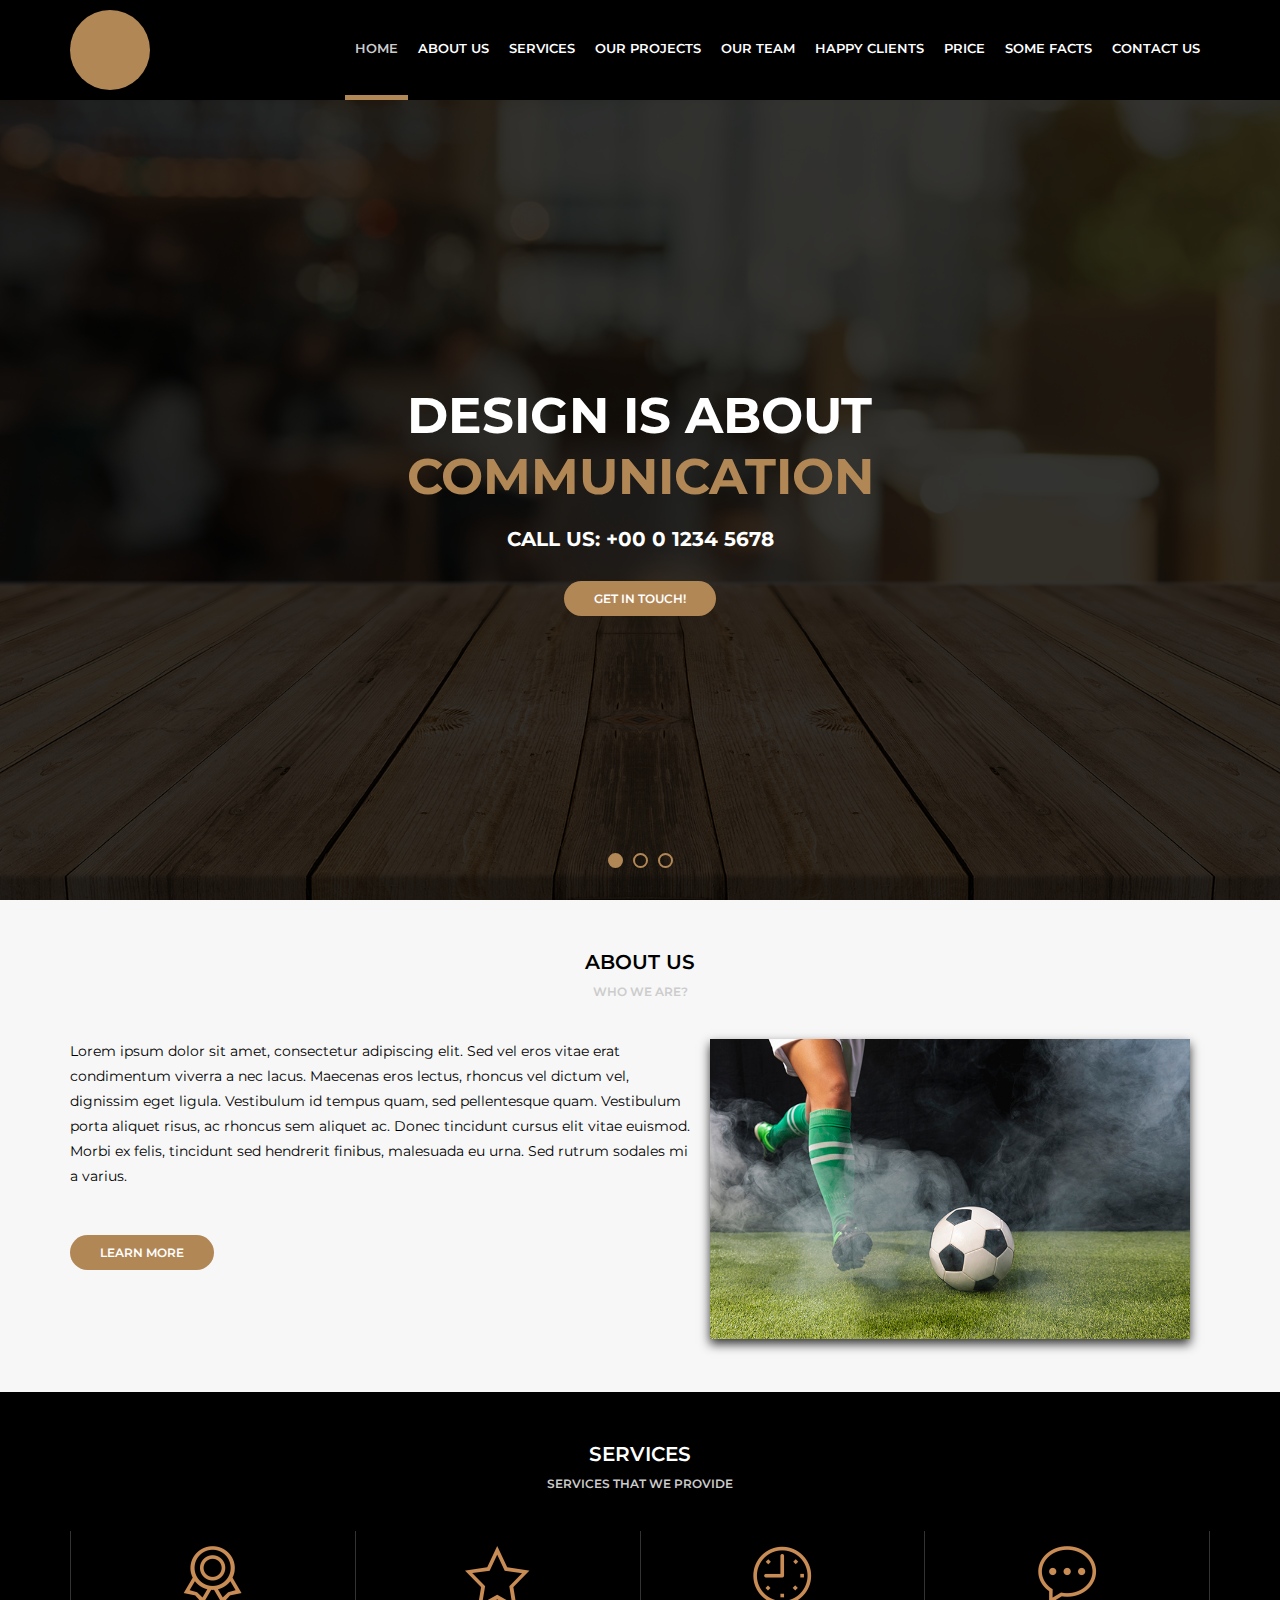
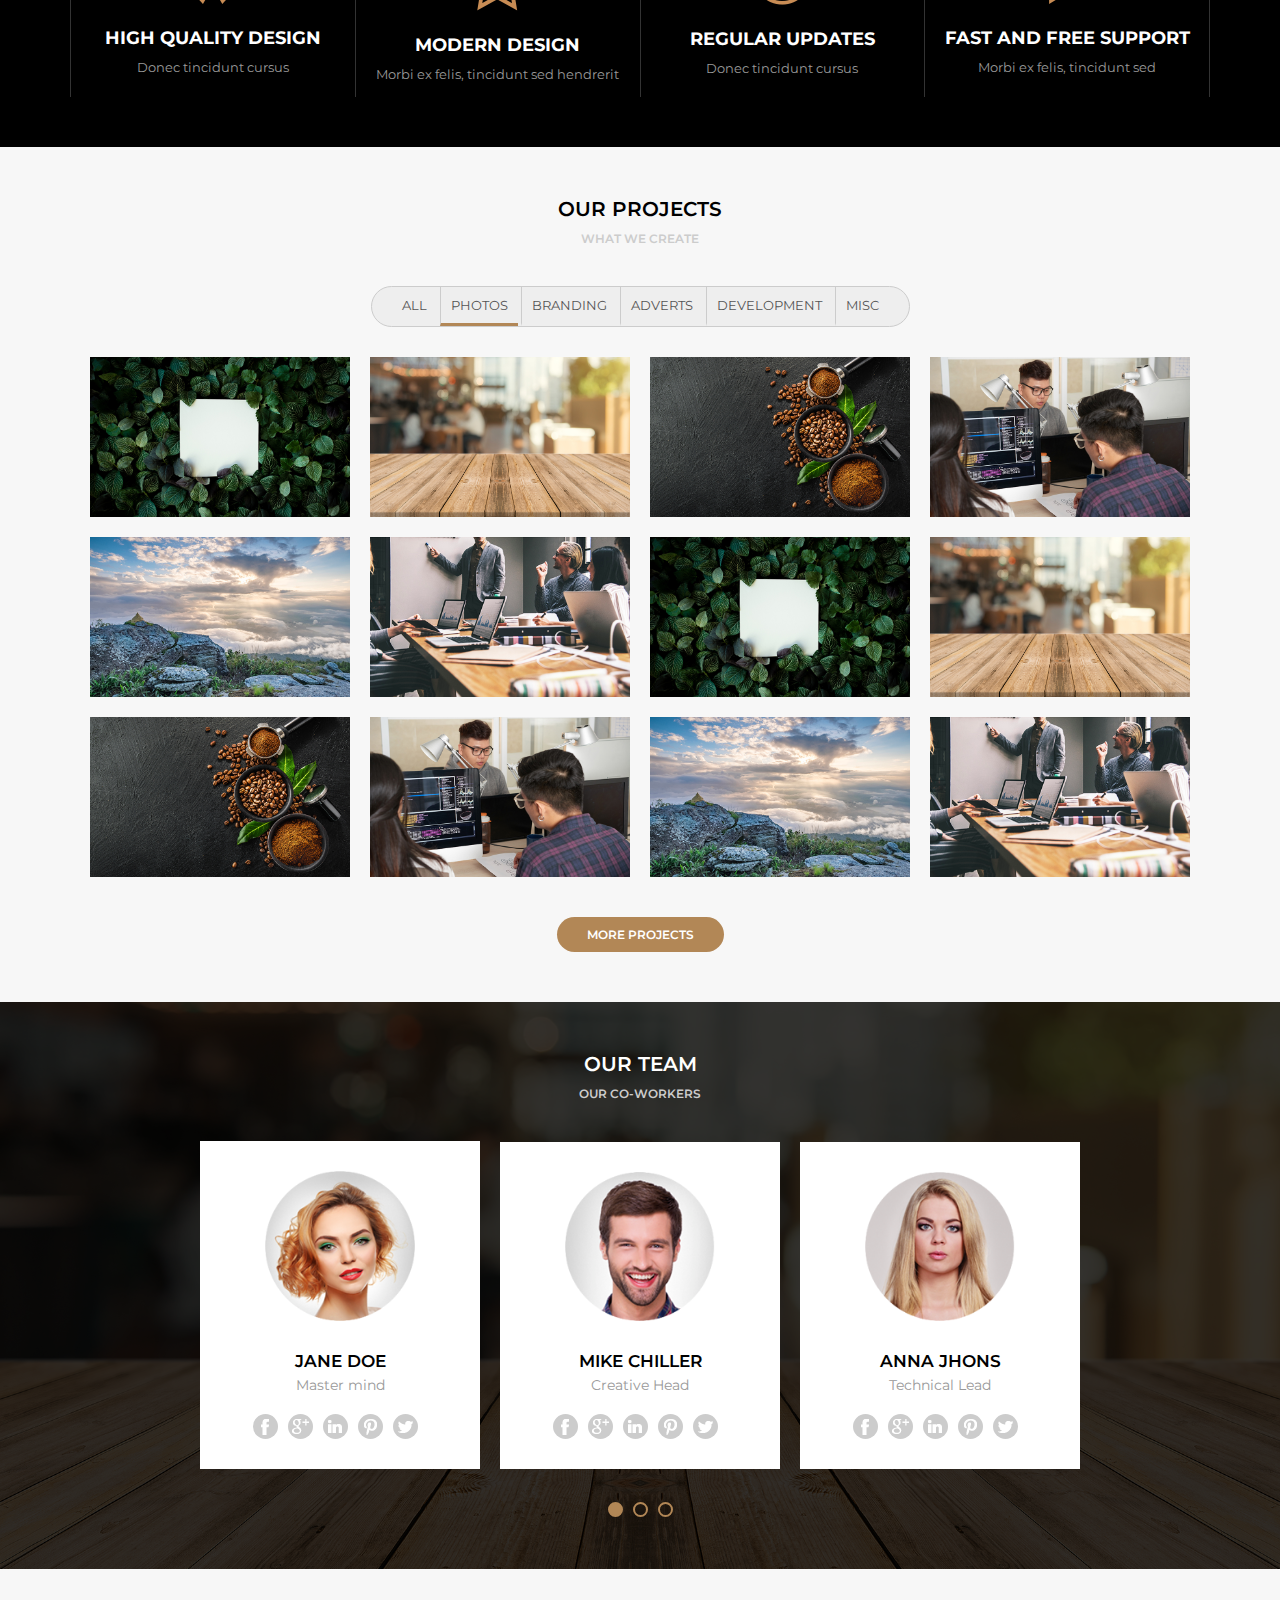
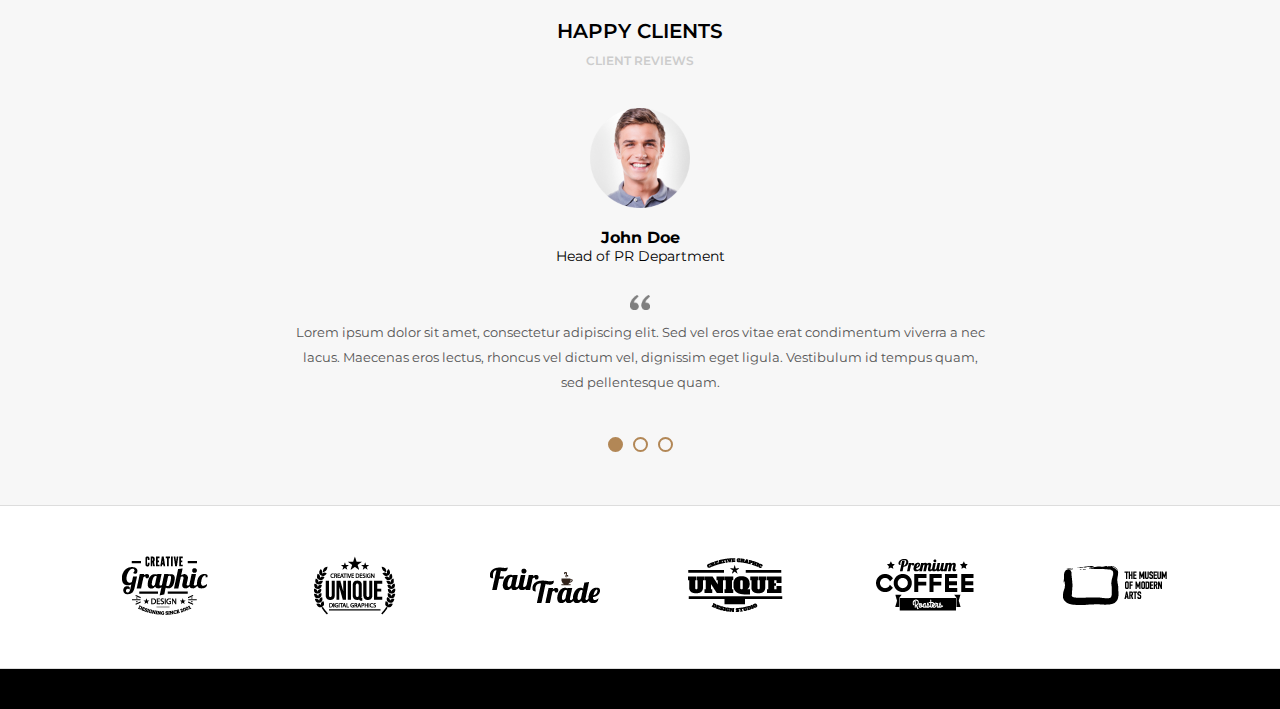
==== home.html @ 03d34552 "companies" ====
<!DOCTYPE html>
<html lang="pt-BR">
<head>
    <meta charset="UTF-8">
    <meta http-equiv="X-UA-Compatible" content="IE=edge">
    <meta name="viewport" content="width=device-width, initial-scale=1.0">
    <link rel="preconnect" href="https://fonts.googleapis.com">
    <link rel="preconnect" href="https://fonts.gstatic.com" crossorigin>
    <link href="https://fonts.googleapis.com/css2?family=Montserrat:wght@300;400;600;700&display=swap" rel="stylesheet">
    <link rel="stylesheet" href="./assets/css/style.css">
    <title>Awax</title>
</head>
<body>
    <header>
        <div class="header">
            <div class="logo">
                <div class="logoimg"></div>
            </div>
            <div class="menu">
                <img class="menu-opener" src="assets/images/menu.png" />
                <nav>
                    <ul>
                        <li class="active"><a href="">Home</a></li>
                        <li><a href="">About us</a></li>
                        <li><a href="">Services</a></li>
                        <li><a href="">Our Projects</a></li>
                        <li><a href="">Our Team</a></li>
                        <li><a href="">Happy Clients</a></li>
                        <li><a href="">Price</a></li>
                        <li><a href="">Some Facts</a></li>
                        <li><a href="">Contact Us</a></li>
                    </ul>
                </nav>
            </div>
        </div>
    </header>
    <main>
        <section class="banner">
            <div class="sliders" style="margin-left:0;">
                <div class="slide">
                    <div class="slidearea">
                        <h1>Design is about<br/><span>Communication</span></h1>
                        <h2>Call Us: +00 0 1234 5678</h2>
                        <a href="" class="button">Get in touch!</a>
                    </div>
                </div><div class="slide">
                    <div class="slidearea">
                        <h1>Design is about<br/><span>Teste</span></h1>
                        <h2>Call Us: +00 0 1234 5678</h2>
                        <a href="" class="button">Get in touch!</a>
                    </div>
                </div><div class="slide">
                    <div class="slidearea">
                        <h1>Design is about<br/><span>Algo</span></h1>
                        <h2>Call Us: +00 0 1234 5678</h2>
                        <a href="" class="button">Get in touch!</a>
                    </div>
                </div>
            </div>
            <div class="sliders-pointers">
                <div class="pointer active"></div>
                <div class="pointer"></div>
                <div class="pointer"></div>
            </div>
        </section>
    
        <section class="default light">
            <div class="section-title">About us</div>
            <div class="section-desc">Who we are?</div>
            <div class="section-body">
                <div class="section-aboutus">
                    <div class="section-aboutus--left">
                        <p>Lorem ipsum dolor sit amet, consectetur adipiscing elit. Sed vel eros vitae erat condimentum viverra a nec lacus. Maecenas eros lectus, rhoncus vel dictum vel, dignissim eget ligula. Vestibulum id tempus quam, sed pellentesque quam. Vestibulum porta aliquet risus, ac rhoncus sem aliquet ac. Donec tincidunt cursus elit vitae euismod. Morbi ex felis, tincidunt sed hendrerit finibus, malesuada eu urna. Sed rutrum sodales mi a varius.</p>
                        <br/>
                        <a href="" class="button">Learn More</a>
                    </div>
                    <div class="section-aboutus--right">
                        <img src="media/foto9.jpg" />
                    </div>
                </div>
            </div>
        </section>
    
        <section class="default dark">
            <div class="section-title">Services</div>
            <div class="section-desc">Services that we provide</div>
            <div class="section-body">
                <div class="section-services">
                    <div class="section-service">
                        <img src="assets/images/medalha.png" />
                        <h4>High Quality Design</h4>
                        <p>Donec tincidunt cursus</p>
                    </div>
                    <div class="section-service">
                        <img src="assets/images/estrela.png" />
                        <h4>Modern Design</h4>
                        <p>Morbi ex felis, tincidunt sed hendrerit</p>
                    </div>
                    <div class="section-service">
                        <img src="assets/images/relogio.png" />
                        <h4>Regular Updates</h4>
                        <p>Donec tincidunt cursus</p>
                    </div>
                    <div class="section-service">
                        <img src="assets/images/balao.png" />
                        <h4>Fast and free support</h4>
                        <p>Morbi ex felis, tincidunt sed</p>
                    </div>
                </div>
            </div>
        </section>
    
        <section class="default light">
            <div class="section-title">Our Projects</div>
            <div class="section-desc">What we create</div>
            <div class="section-body">
                <div class="section-projects">
                    <div class="section-projects--filters">
                        <ul>
                            <li>All</li>
                            <li class="active">Photos</li>
                            <li>Branding</li>
                            <li>Adverts</li>
                            <li>Development</li>
                            <li>Misc</li>
                        </ul>
                    </div>
                    <div class="section-projects--photos">
                        <div class="section-projects--photo">
                            <div class="section-projects--photoarea">
                                <div class="section-projects--photoinfo">
                                    <h5>ABOUT</h5>
                                    <p>Vestibulum porta aliquet risus</p>
                                </div>
                                <img src="media/foto1.jpg" />
                            </div>
                        </div>
                        <div class="section-projects--photo">
                            <div class="section-projects--photoarea">
                                <div class="section-projects--photoinfo">
                                    <h5>ABOUT</h5>
                                    <p>Vestibulum porta aliquet risus</p>
                                </div>
                                <img src="media/foto2.jpg" />
                            </div>
                        </div>
                        <div class="section-projects--photo">
                            <div class="section-projects--photoarea">
                                <div class="section-projects--photoinfo">
                                    <h5>ABOUT</h5>
                                    <p>Vestibulum porta aliquet risus</p>
                                </div>
                                <img src="media/foto3.jpg" />
                            </div>
                        </div>
                        <div class="section-projects--photo">
                            <div class="section-projects--photoarea">
                                <div class="section-projects--photoinfo">
                                    <h5>ABOUT</h5>
                                    <p>Vestibulum porta aliquet risus</p>
                                </div>
                                <img src="media/foto4.jpg" />
                            </div>
                        </div>
                        <div class="section-projects--photo">
                            <div class="section-projects--photoarea">
                                <div class="section-projects--photoinfo">
                                    <h5>ABOUT</h5>
                                    <p>Vestibulum porta aliquet risus</p>
                                </div>
                                <img src="media/foto5.jpg" />
                            </div>
                        </div>
                        <div class="section-projects--photo">
                            <div class="section-projects--photoarea">
                                <div class="section-projects--photoinfo">
                                    <h5>ABOUT</h5>
                                    <p>Vestibulum porta aliquet risus</p>
                                </div>
                                <img src="media/foto6.jpg" />
                            </div>
                        </div>
                        <div class="section-projects--photo">
                            <div class="section-projects--photoarea">
                                <div class="section-projects--photoinfo">
                                    <h5>ABOUT</h5>
                                    <p>Vestibulum porta aliquet risus</p>
                                </div>
                                <img src="media/foto1.jpg" />
                            </div>
                        </div>
                        <div class="section-projects--photo">
                            <div class="section-projects--photoarea">
                                <div class="section-projects--photoinfo">
                                    <h5>ABOUT</h5>
                                    <p>Vestibulum porta aliquet risus</p>
                                </div>
                                <img src="media/foto2.jpg" />
                            </div>
                        </div>
                        <div class="section-projects--photo">
                            <div class="section-projects--photoarea">
                                <div class="section-projects--photoinfo">
                                    <h5>ABOUT</h5>
                                    <p>Vestibulum porta aliquet risus</p>
                                </div>
                                <img src="media/foto3.jpg" />
                            </div>
                        </div>
                        <div class="section-projects--photo">
                            <div class="section-projects--photoarea">
                                <div class="section-projects--photoinfo">
                                    <h5>ABOUT</h5>
                                    <p>Vestibulum porta aliquet risus</p>
                                </div>
                                <img src="media/foto4.jpg" />
                            </div>
                        </div>
                        <div class="section-projects--photo">
                            <div class="section-projects--photoarea">
                                <div class="section-projects--photoinfo">
                                    <h5>ABOUT</h5>
                                    <p>Vestibulum porta aliquet risus</p>
                                </div>
                                <img src="media/foto5.jpg" />
                            </div>
                        </div>
                        <div class="section-projects--photo">
                            <div class="section-projects--photoarea">
                                <div class="section-projects--photoinfo">
                                    <h5>ABOUT</h5>
                                    <p>Vestibulum porta aliquet risus</p>
                                </div>
                                <img src="media/foto6.jpg" />
                            </div>
                        </div>
                    </div>
    
                    <a href="" class="button">More Projects</a>
                </div>
            </div>
        </section>
    
        <section class="default dark bg-team">
            <div class="section-team-area">
                <div class="section-title">Our Team</div>
                <div class="section-desc">Our Co-Workers</div>
                <div class="section-body">
                    <div class="section-team">
                        <div class="sliders" style="margin-left:0;">
                            <div class="slide">
                                <div class="slidearea">
                                    <img class="section-team--avatar" src="media/mulher1.png" />
                                    <div class="section-team--name">Jane Doe</div>
                                    <div class="section-team--role">Master mind</div>
                                    <div class="section-team--social">
                                            <a href=""><img src="assets/images/facebook.png" /></a>
                                            <a href=""><img src="assets/images/googleplus.png" /></a>
                                            <a href=""><img src="assets/images/linkedin.png" /></a>
                                            <a href=""><img src="assets/images/pinterest.png" /></a>
                                            <a href=""><img src="assets/images/twitter.png" /></a>
                                    </div>
                                </div>
                            </div><div class="slide">
                                <div class="slidearea">
                                    <img class="section-team--avatar" src="media/homem1.png" />
                                    <div class="section-team--name">Mike Chiller</div>
                                    <div class="section-team--role">Creative Head</div>
                                    <div class="section-team--social">
                                            <a href=""><img src="assets/images/facebook.png" /></a>
                                            <a href=""><img src="assets/images/googleplus.png" /></a>
                                            <a href=""><img src="assets/images/linkedin.png" /></a>
                                            <a href=""><img src="assets/images/pinterest.png" /></a>
                                            <a href=""><img src="assets/images/twitter.png" /></a>
                                    </div>
                                </div>
                            </div><div class="slide">
                                <div class="slidearea">
                                    <img class="section-team--avatar" src="media/mulher2.png" />
                                    <div class="section-team--name">Anna Jhons</div>
                                    <div class="section-team--role">Technical Lead</div>
                                    <div class="section-team--social">
                                            <a href=""><img src="assets/images/facebook.png" /></a>
                                            <a href=""><img src="assets/images/googleplus.png" /></a>
                                            <a href=""><img src="assets/images/linkedin.png" /></a>
                                            <a href=""><img src="assets/images/pinterest.png" /></a>
                                            <a href=""><img src="assets/images/twitter.png" /></a>
                                    </div>
                                </div>
                            </div><div class="slide">
                                <div class="slidearea">
                                    <img class="section-team--avatar" src="media/mulher1.png" />
                                    <div class="section-team--name">Jane Doe</div>
                                    <div class="section-team--role">Master mind</div>
                                    <div class="section-team--social">
                                            <a href=""><img src="assets/images/facebook.png" /></a>
                                            <a href=""><img src="assets/images/googleplus.png" /></a>
                                            <a href=""><img src="assets/images/linkedin.png" /></a>
                                            <a href=""><img src="assets/images/pinterest.png" /></a>
                                            <a href=""><img src="assets/images/twitter.png" /></a>
                                    </div>
                                </div>
                            </div>
                        </div>
                    </div>
                    <div class="sliders-pointers">
                        <div class="pointer active"></div>
                        <div class="pointer"></div>
                        <div class="pointer"></div>
                    </div>
                </div>
            </div>
        </section>
    
        <section class="default light testimonials">
            <div class="section-title">Happy Clients</div>
            <div class="section-desc">Client Reviews</div>
            <div class="section-body">
                <div class="section-testimonials">
                    <div class="sliders" style="margin-left:0;">
                        <div class="slide">
                            <div class="slidearea">
                                <img class="section-testimonials--avatar" src="media/homem2.png" />
                                <div class="section-testimonials--name">John Doe</div>
                                <div class="section-testimonials--role">Head of PR Department</div>
                                <img class="section-testimonials--quoteimg" src="assets/images/quote.png" />
                                <div class="section-testimonials--quote">Lorem ipsum dolor sit amet, consectetur adipiscing elit. Sed vel eros vitae erat condimentum viverra a nec lacus. Maecenas eros lectus, rhoncus vel dictum vel, dignissim eget ligula. Vestibulum id tempus quam, sed pellentesque quam.</div>
                            </div>
                        </div><div class="slide">
                            <div class="slidearea">
                                <img class="section-testimonials--avatar" src="media/homem2.png" />
                                <div class="section-testimonials--name">John Doe</div>
                                <div class="section-testimonials--role">Head of PR Department</div>
                                <img class="section-testimonials--quoteimg" src="assets/images/quote.png" />
                                <div class="section-testimonials--quote">Lorem ipsum dolor sit amet, consectetur adipiscing elit. Sed vel eros vitae erat condimentum viverra a nec lacus. Maecenas eros lectus, rhoncus vel dictum vel, dignissim eget ligula. Vestibulum id tempus quam, sed pellentesque quam.</div>
                            </div>
                        </div><div class="slide">
                            <div class="slidearea">
                                <img class="section-testimonials--avatar" src="media/homem2.png" />
                                <div class="section-testimonials--name">John Doe</div>
                                <div class="section-testimonials--role">Head of PR Department</div>
                                <img class="section-testimonials--quoteimg" src="assets/images/quote.png" />
                                <div class="section-testimonials--quote">Lorem ipsum dolor sit amet, consectetur adipiscing elit. Sed vel eros vitae erat condimentum viverra a nec lacus. Maecenas eros lectus, rhoncus vel dictum vel, dignissim eget ligula. Vestibulum id tempus quam, sed pellentesque quam.</div>
                            </div>
                        </div>
                    </div>
                    <div class="sliders-pointers">
                        <div class="pointer active"></div>
                        <div class="pointer"></div>
                        <div class="pointer"></div>
                    </div>
                </div>
            </div>
        </section>

        <section class="default section-companies">
            <div class="section-body">
                <div class="section-companies--area">
                    <div class="section-company">
                        <img src="media/empresa1.png" />
                    </div>
                    <div class="section-company">
                        <img src="media/empresa2.png" />
                    </div>
                    <div class="section-company">
                        <img src="media/empresa3.png" />
                    </div>
                    <div class="section-company">
                        <img src="media/empresa4.png" />
                    </div>
                    <div class="section-company">
                        <img src="media/empresa5.png" />
                    </div>
                    <div class="section-company">
                        <img src="media/empresa6.png" />
                    </div>
                </div>
            </div>
        </section>
    </main>

    <footer></footer>
</body>
</html>
---- assets/css/style.css ----
* {
    margin:0;
    padding:0;
    box-sizing:border-box;
}
body {
    font-family:'Montserrat', Arial, Helvetica, sans-serif;
    font-size:13px;
    overflow-x:hidden;
}
header {
    height:100px;
    background-color:#000;
    color:#FFF;
}
.header {
    max-width:1140px;
    height:100px;
    margin:auto;
    display:flex;
    align-items:center;
}
.logo {
    width:100px;
}
.logoimg {
    width:80px;
    height:80px;
    background-color:#B28756;
    border-radius:40px;
}
.menu-opener {
    display:none;
}
.menu {
    flex:1;
    display:flex;
    justify-content: flex-end;
}
.menu ul,
.menu li {
    list-style:none;
}
.menu ul {
    display:flex;
}
.menu li a {
    color:#FFF;
    text-transform: uppercase;
    font-weight: 600;
    text-decoration: none;
    padding-left:10px;
    padding-right:10px;
    height:100px;
    display:flex;
    align-items:center;
    border-bottom:5px solid #000;
}
.menu li a:hover,
.menu .active a {
    border-bottom:5px solid #B28756;
    color:#CCC;
}

.button {
    display:inline-block;
    background-color:#B28756;
    color:#FFF;
    text-transform: uppercase;
    font-size:12px;
    font-weight:600;
    text-decoration: none;
    padding:10px 30px;
    margin-top:30px;
    border-radius:20px;
}
.button--dark {
    background-color:#000;
}
.button--dark:hover {
    background-color:#B28756;
}

.banner {
    height:calc(100vh - 100px);
    background-color:#333;
    background-image:url('../images/bg.jpg');
    background-size:cover;
    background-position:bottom;
    overflow:hidden;
}
.banner .sliders {
    width:1000vw;
    height:100%;
}
.banner .slide {
    width:100vw;
    height:100%;
    display:inline-block;
    background-color:rgba(0, 0, 0, 0.8);
}
.banner .slidearea {
    display:flex;
    flex-direction:column;
    height:100%;
    justify-content: center;
    align-items:center;
    color:#FFF;
}
.banner h1 {
    text-transform: uppercase;
    font-weight: bold;
    font-size:50px;
}
.banner h1 span {
    color:#B28756;
}
.banner h2 {
    text-transform: uppercase;
    margin-top:20px;
}
.banner .sliders-pointers {
    width:100vw;
    height:20px;
    position:absolute;
    margin-top:-50px;
    display:flex;
    justify-content: center;
    align-items: center;
}
.banner .pointer {
    width:15px;
    height:15px;
    border:2px solid #B28756;
    border-radius:8px;
    margin-left:5px;
    margin-right:5px;
    cursor:pointer;
}
.banner .pointer.active {
    background-color:#B28756;
}


.default {
    padding-top:50px;
    padding-bottom:50px;
}
.default .section-title,
.default .section-desc {
    text-align:center;
    text-transform: uppercase;
    font-weight: 600;
}
.default .section-title {
    font-size:20px;
}
.default .section-desc {
    font-size:12px;
    color:#CCC;
    margin-top:10px;
    margin-bottom:40px;
}
.default .section-body {
    max-width:1140px;
    margin:auto;
}
.default.light {
    background-color:#F7F7F7;
}
.default.light .section-title,
.default.light .section-body {
    color:#000;
}
.default.dark {
    background-color:#000;
}
.default.dark .section-title,
.default.dark .section-body {
    color:#FFF;
}

footer {
    background-color:#000;
    padding:20px;
}
.footer--area {
    max-width:1140px;
    margin:auto;
    color:#FFF;
    display:flex;
}
.footer--item {
    flex:1;
}
.footer-social {
    display:flex;
}
.footer-social a {
    display:block;
    width:25px;
    height:25px;
    background-color:#333;
    display:flex;
    justify-content: center;
    align-items: center;
    border-radius:13px;
    margin-right:10px;
}
.footer-social a:hover {
    background-color:#B28756;
}
.footer-social img {
    height:10px;
}
.footer--item.area2 {
    color:#999;
    line-height:20px;
    font-size:13px;
    padding:0 10px 10px 10px;
}
.footer--item.area3 form {
    background-color:#333;
    text-align:center;
    padding:30px;
}
.footer--item.area3 input {
    width:100%;
    height:40px;
    border:0;
    background:transparent;
    border-bottom:1px solid #CCC;
    outline:0;
    color:#FFF;
    font-size:14px;
    text-align:center;
}





/*
CSS DE ÁREAS ESPECÍFICAS
*/
.section-aboutus {
    display:flex;
}
.section-aboutus--left {
    flex:1;
}
.section-aboutus--left p {
    font-size:14px;
    line-height:25px;
}
.section-aboutus--right {
    width:520px;
    text-align:center;
}
.section-aboutus--right img {
    width:480px;
    box-shadow:0px 5px 10px #333;
}



.section-services {
    display:flex;
}
.section-service {
    flex:1;
    text-align:center;
    border-right:1px solid #333;
    padding:15px;
}
.section-service:first-child {
    border-left:1px solid #333;
}
.section-service h4 {
    margin-top:20px;
    text-transform: uppercase;
    font-size:18px;
}
.section-service p {
    margin-top:10px;
    font-size:13px;
    color:#999;
}





.section-projects {
    display:flex;
    flex-direction: column;
    align-items: center;
}
.section-projects--filters {
    border:1px solid #CCC;
    background-color:#EEE;
    border-radius:30px;
    display:inline-block;
    padding:0px 20px;
}
.section-projects--filters ul,
.section-projects--filters li {
    list-style:none;
}
.section-projects--filters li {
    display:inline-block;
    padding:10px;
    text-transform: uppercase;
    font-size:13px;
    border-left:1px solid #CCC;
    color:#555;
    border-bottom:3px solid #EEE;
    cursor:pointer;
}
.section-projects--filters li:hover,
.section-projects--filters li.active {
    border-bottom:3px solid #B28756;
}
.section-projects--filters li:first-child {
    border-left:0;
}

.section-projects--photos {
    width:100vw;
    max-width:1140px;
    margin-top:20px;
    display:flex;
    flex-wrap:wrap;
    justify-content:center;
}
.section-projects--photo {
    width:280px;
}
.section-projects--photoarea {
    margin:10px;
    width:260px;
    height:160px;
}
.section-projects--photoarea img {
    width:inherit;
    height:inherit;
}
.section-projects--photoinfo {
    position:absolute;
    background-color:rgba(0, 0, 0, 0.5);
    width:inherit;
    height:inherit;
    display:none;
    flex-direction:column;
    justify-content:center;
    align-items:center;
    color:#FFF;
}
.section-projects--photoinfo h5 {
    font-size:18px;
    font-weight:600;
}
.section-projects--photoarea:hover .section-projects--photoinfo {
    display:flex;
}


.bg-team {
    background-image:url('../images/bg.jpg');
    background-size:cover;
    background-position:center;
    padding:0;
}
.section-team-area {
    background-color:rgba(0, 0, 0, 0.8);
    padding-top:50px;
    padding-bottom:50px;
}
.section-team {
    overflow:hidden;
    max-width:880px;
    margin:auto;
}
.section-team .sliders {
    width:1000vw;
    height:100%;
}
.section-team .slide {
    width:280px;
    height:100%;
    min-height:300px;
    display:inline-block;
    background-color:#FFF;
    margin-right:20px;
}
.section-team .slidearea {
    display:flex;
    flex-direction:column;
    height:100%;
    justify-content: center;
    align-items:center;
    color:#000;
    padding:30px;
}
.section-team-area .sliders-pointers {
    margin-top:30px;
    height:20px;
    display:flex;
    justify-content: center;
    align-items: center;
}
.section-team-area .pointer {
    width:15px;
    height:15px;
    border:2px solid #B28756;
    border-radius:8px;
    margin-left:5px;
    margin-right:5px;
    cursor:pointer;
}
.section-team-area .pointer.active {
    background-color:#B28756;
}
.section-team--avatar {
    width:150px;
    height:auto;
}
.section-team--name {
    text-transform: uppercase;
    font-weight: 600;
    font-size:17px;
    margin-top:30px;
}
.section-team--role {
    font-size:14px;
    color:#999;
    margin-top:5px;
}
.section-team--social {
    display:flex;
    margin-top:20px;
}
.section-team--social a {
    display:inline-flex;
    justify-content: center;
    align-items:center;
    width:25px;
    height:25px;
    background-color:#CCC;
    border-radius:13px;
    margin-right:10px;
}
.section-team--social a:hover {
    background-color:#B28756;
}

.testimonials .section-body {
    max-width:initial;
}
.section-testimonials {
    overflow:hidden;
}
.section-testimonials .sliders {
    width:1000vw;
    height:100%;
}
.section-testimonials .slide {
    width:100vw;
    height:100%;
    display:inline-block;
}
.section-testimonials .slidearea {
    display:flex;
    flex-direction:column;
    height:100%;
    justify-content: center;
    align-items:center;
}

.section-testimonials--avatar {
    width:100px;
}
.section-testimonials--name {
    font-weight: bold;
    font-size:16px;
    margin-top:20px;
}
.section-testimonials--role {
    font-size:14px;
}
.section-testimonials--quoteimg {
    width:20px;
    margin-top:30px;
}
.section-testimonials--quote {
    margin-top:10px;
    font-size:13px;
    max-width:700px;
    color:#555;
    text-align:center;
    line-height:25px;
    margin-left:30px;
    margin-right:30px;
}
.section-testimonials .sliders-pointers {
    width:100vw;
    height:20px;
    display:flex;
    justify-content: center;
    align-items: center;
    margin-top:40px;
}
.section-testimonials .pointer {
    width:15px;
    height:15px;
    border:2px solid #B28756;
    border-radius:8px;
    margin-left:5px;
    margin-right:5px;
    cursor:pointer;
}
.section-testimonials .pointer.active {
    background-color:#B28756;
}

.section-companies {
    border-top:1px solid #DDD;
    border-bottom:1px solid #DDD;
}
.section-companies--area {
    display:flex;
    align-items:center;
}
.section-company {
    flex:1;
    text-align:center;
}

.section-price {
    display:flex;
}
.section-price--item {
    flex:1;
    background-color: #FFF;
    margin-right: 20px;
    padding:20px;
    text-align:center;
}
.section-price--item:last-child {
    margin-right:0;
}
.section-price--item-name {
    text-transform: uppercase;
    font-size:13px;
    font-weight:600;
}
.section-price--item-money {
    font-weight: bold;
    font-size:22px;
    margin-top:10px;
}
.section-price--item-period {
    color:#999;
    text-transform: uppercase;
    margin-bottom:20px;
}
.section-price--item-point {
    font-size:12px;
}

.premium {
    background-color:#FFF !important;
    border-top:1px solid #CCC;
}
.premium .section-body {
    max-width:initial;
}
.section-premium {
    overflow:hidden;
}
.section-premium a {
    margin-top:30px;
}
.section-premium .sliders {
    width:1000vw;
    height:100%;
}
.section-premium .slide {
    width:100vw;
    height:100%;
    display:inline-block;
}
.section-premium .slidearea {
    display:flex;
    height:100%;
    justify-content: center;
    align-items:center;
    max-width:1140px;
    border-bottom:1px solid #CCC;
    margin:auto;
    padding-bottom:40px;
}
.section-premium--left {
    flex:1;
    text-align:right;
}
.section-premium--left img {
    width:300px;
    margin-right:30px;
}
.section-premium--right {
    flex:1;
}
.section-premium--item {
    display:flex;
    margin-bottom:20px;
}
.section-premium--item img {
    width:20px;
    height:20px;
    margin-right:20px;
}
.section-premium--item div {
    flex:1;
    color:#999;
    line-height:20px;
}
.section-premium--item div h4 {
    color:#000;
    font-size:17px;
    font-weight:600;
}

.section-premium .sliders-pointers {
    width:100vw;
    height:20px;
    display:flex;
    justify-content: center;
    align-items: center;
    margin-top:40px;
}
.section-premium .pointer {
    width:15px;
    height:15px;
    border:2px solid #B28756;
    border-radius:8px;
    margin-left:5px;
    margin-right:5px;
    cursor:pointer;
}
.section-premium .pointer.active {
    background-color:#B28756;
}


.section-facts {
    display:flex;
}
.section-fact {
    flex:1;
    text-align:center;
    padding:15px;
}
.section-fact h3 {
    color:#B28756;
    font-size:45px;
}
.section-fact-line {
    width:20px;
    border-bottom:2px solid #B28756;
    margin:auto;
}
.section-fact h4 {
    margin-top:20px;
    text-transform: uppercase;
    font-size:18px;
}
.section-fact p {
    margin-top:10px;
    font-size:13px;
    color:#999;
}

.section-share {
    display:flex;
    justify-content: center;
    align-items:center;
    padding:20px;
    background-color:#FFF;
    color:#999;
}
.section-share--legend {
    display:flex;
    align-items:center;
    margin-right:40px;
}
.section-share--legend img {
    margin-right:10px;
}
.section-share--item {
    font-size:12px;
    margin-right:20px;
    display:flex;
    align-items:center;
    cursor:pointer;
}
.section-share--icon {
    width:30px;
    height:30px;
    border-radius:15px;
    background-color:#CCC;
    margin-right:5px;
    display:flex;
    justify-content: center;
    align-items: center;
}
.section-share--icon img {
    height:12px;
}
.section-share--icon.twitter {
    background-color:#34c5f0;
}
.section-share--icon.linkedin {
    background-color:#127cb4;
}
.section-share--icon.facebook {
    background-color:#336297;
}
.section-share--icon.googleplus {
    background-color:#e74237;
}
.section-share--icon.pinterest {
    background-color:#b71c29;
}

.section-contact {
    max-width:450px;
    margin:auto;
    text-align:center;
}
.section-contact input[type=text],
.section-contact textarea {
    display:block;
    width:100%;
    height:40px;
    border:0;
    background:transparent;
    border-bottom:1px solid #CCC;
    outline:0;
    margin-top:10px;
}
.section-contact textarea {
    height:100px;
    resize:none;
}
.section-contact--split {
    display:flex;
}
.section-contact--split input:first-child {
    margin-right:20px;
}





.section-map {
    background-image:url('../images/mapa.jpg');
    background-size:cover;
    background-position:center;
    padding-top:30px;
    padding-bottom:30px;
}
.section-map--area {
    width:100vw;
    max-width:1140px;
    margin:auto;
}
.section-map--info {
    width:50%;
    padding:30px;
    background-color:#FFF;
    color:#000;
}
.section-map--info-item {
    display:flex;
    align-items:center;
    color:#999;
    margin-bottom:10px;
}
.section-map--info-item-img {
    width:30px;
    height:30px;
    display:inline-flex;
    justify-content: center;
    align-items: center;
    padding:5px;
    background-color:#999;
    border-radius:15px;
    margin-right:15px;
}
.section-map--info-item-img img {
    width:15px;
    height:auto;
}














@media (min-width:450px) and (max-width:800px) {
    .logo {
        margin-left:30px;
    }
    .menu-opener {
        display:block;
        width:45px;
        margin-right:30px;
    }
    nav {
        display:none;
        position: absolute;
        z-index: 99;
        background-color: rgba(0, 0, 0, 0.9);
        width: 70vw;
        height: calc(100vh - 100px);
        top: 100px;
        right: 0;
    }
    .menu ul {
        flex-direction:column;
    }

    .menu li a {
        font-weight:bold;
        height:80px;
        font-size:27px;
        margin-left:50px;
        border:0;
    }
    .menu li.active a {
        border:0;
        color:#B28756;
    }


    .section-aboutus {
        flex-direction:column;
    }
    .section-aboutus--left {
        margin-left:30px;
        margin-right:30px;
        margin-bottom:30px;
    }

    .section-aboutus--right {
        width:auto;
    }

    .section-services {
        flex-wrap:wrap;
    }
    .section-service {
        min-width:50%;
        margin-bottom:30px;
    }
    .section-service:first-child {
        border-left:0;
    }

    .section-team {
        max-width:580px;
    }

    .section-price {
        flex-wrap:wrap;
    }
    .section-price--item {
        margin-left:20px;
        min-width:calc(50% - 40px);
        margin-bottom:20px;
    }
    .section-price--item:last-child {
        margin-right:20px;
    }

    .section-facts {
        flex-wrap:wrap;
    }
    .section-fact {
        min-width:50%;
    }


    .section-map {
        padding-left:30px;
        padding-right:30px;
    }
    .section-map--area {
        width:auto;
    }
    .section-map--info {
        width:auto;
    }
    .section-map--info-item {
        margin-bottom:20px;
    }
    .section-map--info-item:last-child {
        margin-bottom:0;
    }
}


@media (max-width:450px) {
    .logo {
        margin-left:30px;
    }
    .menu-opener {
        display:block;
        width:45px;
        margin-right:30px;
    }
    nav {
        display:none;
        position: absolute;
        z-index: 99;
        background-color: rgba(0, 0, 0, 0.9);
        width: 80vw;
        height: calc(100vh - 100px);
        top: 100px;
        right: 0;
    }
    .menu ul {
        flex-direction:column;
    }

    .menu li a {
        font-weight:bold;
        height:60px;
        font-size:20px;
        margin-left:30px;
        border:0;
    }
    .menu li.active a {
        border:0;
        color:#B28756;
    }

    .banner h1 {
        font-size:30px;
    }
    .banner h2 {
        font-size:17px;
    }


    .section-aboutus {
        flex-direction:column;
    }
    .section-aboutus--left {
        margin-left:30px;
        margin-right:30px;
        margin-bottom:30px;
    }

    .section-aboutus--right {
        width:auto;
        margin-left:30px;
        margin-right:30px;
    }
    .section-aboutus--right img {
        width:100%;
    }

    .section-services {
        flex-wrap:wrap;
    }
    .section-service {
        min-width:100%;
        margin-bottom:30px;
    }
    .section-service:first-child {
        border-left:0;
    }

    .section-projects--filters {
        margin-left:30px;
        margin-right:30px;
    }
    .section-projects--photo {
        width:320px;
    }
    .section-projects--photoarea {
        width:300px;
        height:190px;
    }

    .section-team {
        max-width:280px;
    }

    .section-companies--area {
        flex-wrap:wrap;
    }
    .section-company {
        min-width: 50%;
        margin-bottom: 20px;
    }

    .section-price {
        flex-wrap:wrap;
    }
    .section-price--item {
        margin-left:20px;
        min-width:calc(100% - 40px);
        margin-bottom:20px;
    }
    .section-price--item:last-child {
        margin-right:20px;
    }

    .section-premium .slidearea {
        flex-direction: column;
    }
    .section-premium--left {
        text-align:center;
        margin-bottom:30px;
    }
    .section-premium--right {
        padding-left:20px;
        padding-right:20px;
    }

    .section-facts {
        flex-wrap:wrap;
    }
    .section-fact {
        min-width:100%;
    }

    .section-share {
        flex-wrap:wrap;
        justify-content: flex-start;
    }
    .section-share--legend {
        width:100vw;
        margin:0;
        margin-bottom:30px;
        justify-content: center;
    }
    .section-share--item {
        min-width: 50%;
        max-width: 50%;
        margin: 0;
        justify-content: center;
        flex-direction: column;
        margin-bottom: 20px;
        
    }

    .section-contact {
        max-width:100vw;
        margin-left:20px;
        margin-right:20px;
    }
    .section-contact--split {
        flex-direction: column;
    }

    .section-map {
        padding:0;
        padding-bottom:250px;
    }
    .section-map--area {
        width:auto;
    }
    .section-map--info {
        width:auto;
    }
    .section-map--info-item {
        margin-bottom:20px;
    }
    .section-map--info-item:last-child {
        margin-bottom:0;
    }

    .footer--area {
        flex-direction:column;
    }
    .footer--item {
        margin-bottom:20px;
    }
    .footer-social {
        justify-content: center;
    }
}
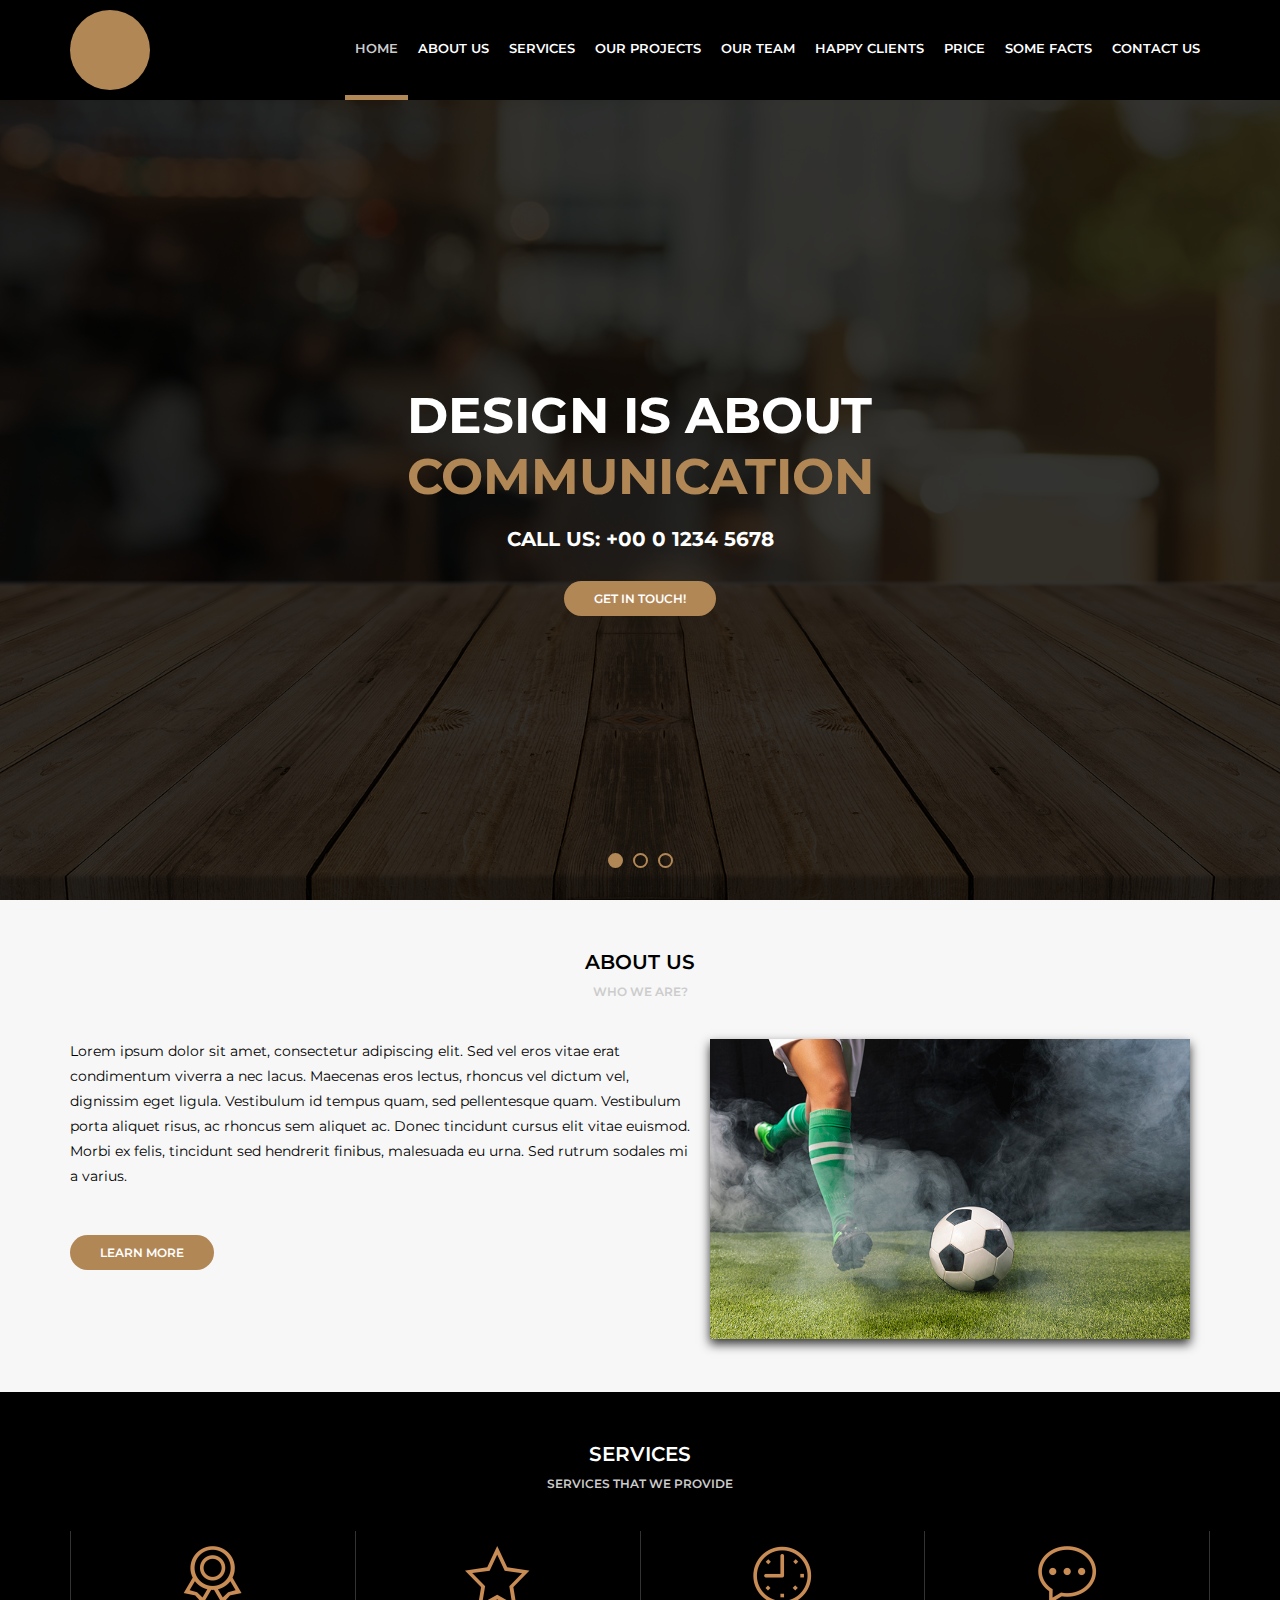
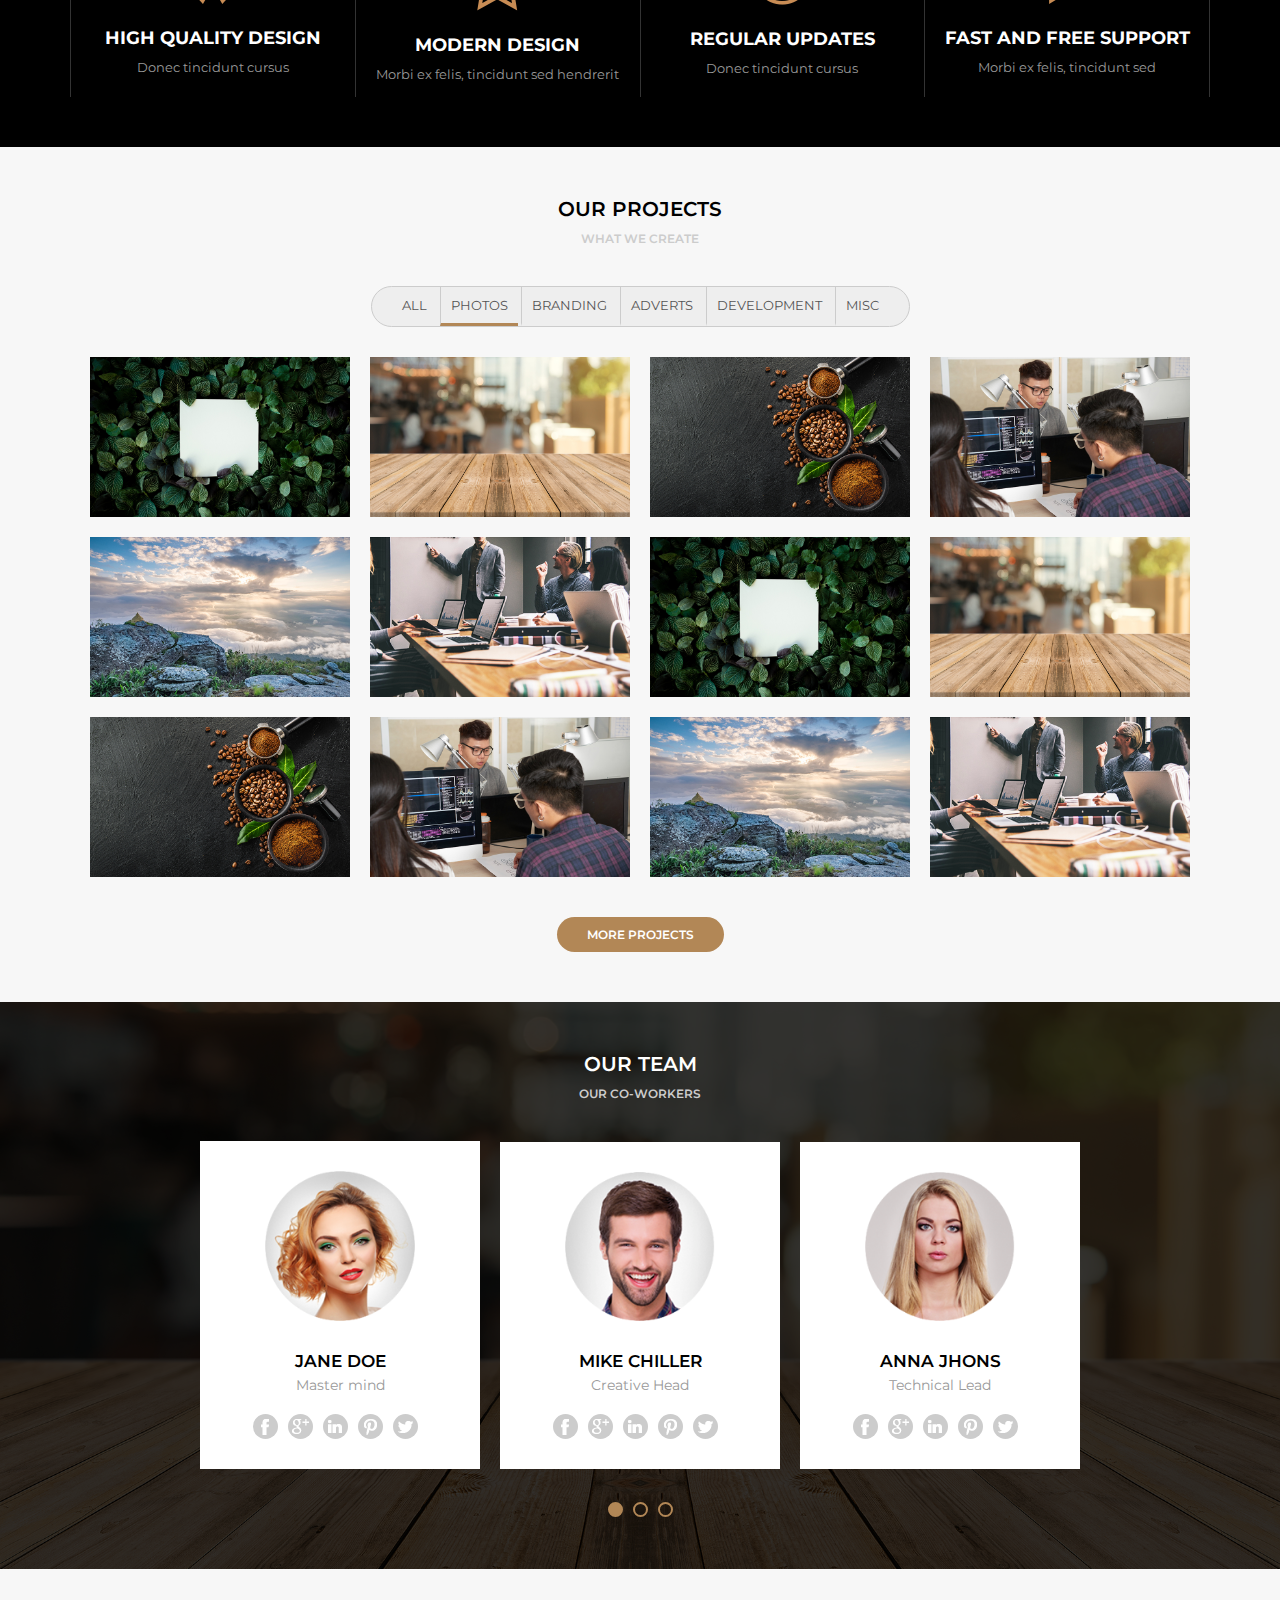
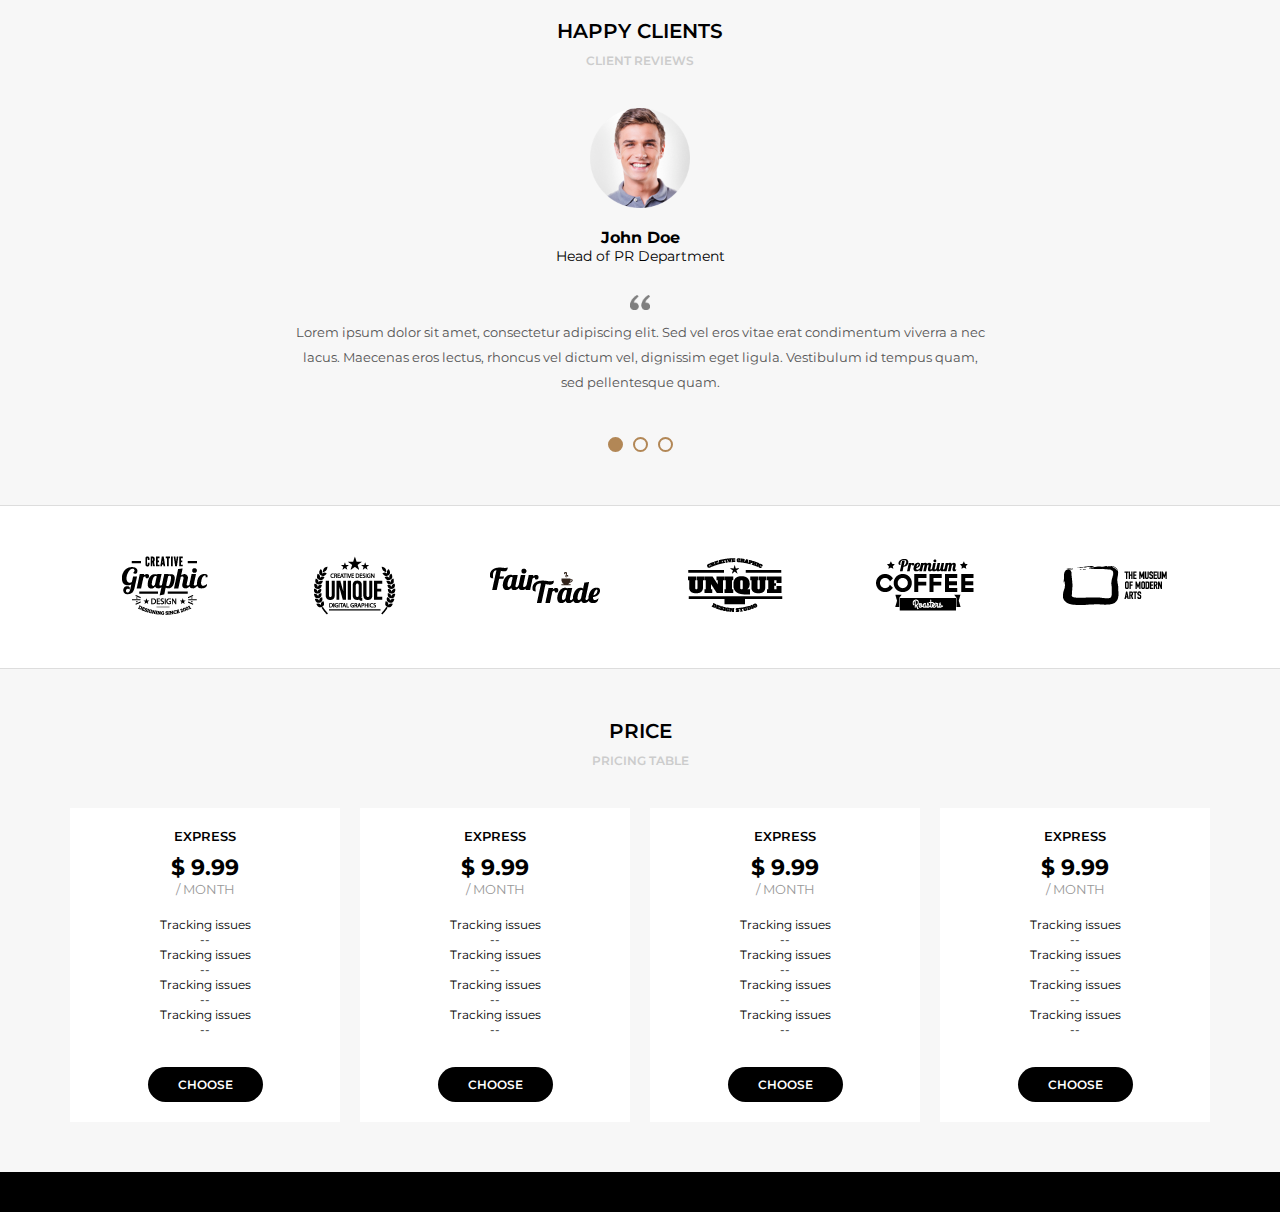
==== commit 1aa3c733: "Price" ====
--- a/home.html
+++ b/home.html
@@ -377,6 +377,54 @@
                 </div>
             </div>
         </section>
+        <section class="default light">
+            <div class="section-title">Price</div>
+            <div class="section-desc">Pricing Table</div>
+            <div class="section-body">
+                <div class="section-price">
+                        <div class="section-price--item">
+                            <div class="section-price--item-name">Express</div>
+                            <div class="section-price--item-money">$ 9.99</div>
+                            <div class="section-price--item-period">/ month</div>
+                            <div class="section-price--item-point">Tracking issues<br/>--</div>
+                            <div class="section-price--item-point">Tracking issues<br/>--</div>
+                            <div class="section-price--item-point">Tracking issues<br/>--</div>
+                            <div class="section-price--item-point">Tracking issues<br/>--</div>
+                            <a href="" class="button button--dark">Choose</a>
+                        </div>
+                        <div class="section-price--item">
+                            <div class="section-price--item-name">Express</div>
+                            <div class="section-price--item-money">$ 9.99</div>
+                            <div class="section-price--item-period">/ month</div>
+                            <div class="section-price--item-point">Tracking issues<br/>--</div>
+                            <div class="section-price--item-point">Tracking issues<br/>--</div>
+                            <div class="section-price--item-point">Tracking issues<br/>--</div>
+                            <div class="section-price--item-point">Tracking issues<br/>--</div>
+                            <a href="" class="button button--dark">Choose</a>
+                        </div>
+                        <div class="section-price--item">
+                            <div class="section-price--item-name">Express</div>
+                            <div class="section-price--item-money">$ 9.99</div>
+                            <div class="section-price--item-period">/ month</div>
+                            <div class="section-price--item-point">Tracking issues<br/>--</div>
+                            <div class="section-price--item-point">Tracking issues<br/>--</div>
+                            <div class="section-price--item-point">Tracking issues<br/>--</div>
+                            <div class="section-price--item-point">Tracking issues<br/>--</div>
+                            <a href="" class="button button--dark">Choose</a>
+                        </div>
+                        <div class="section-price--item">
+                            <div class="section-price--item-name">Express</div>
+                            <div class="section-price--item-money">$ 9.99</div>
+                            <div class="section-price--item-period">/ month</div>
+                            <div class="section-price--item-point">Tracking issues<br/>--</div>
+                            <div class="section-price--item-point">Tracking issues<br/>--</div>
+                            <div class="section-price--item-point">Tracking issues<br/>--</div>
+                            <div class="section-price--item-point">Tracking issues<br/>--</div>
+                            <a href="" class="button button--dark">Choose</a>
+                        </div>
+                </div>
+            </div>
+        </section>
     </main>
 
     <footer></footer>
--- a/assets/css/style.css
+++ b/assets/css/style.css
@@ -566,540 +566,4 @@
 }
 .section-price--item-point {
     font-size:12px;
-}
-
-.premium {
-    background-color:#FFF !important;
-    border-top:1px solid #CCC;
-}
-.premium .section-body {
-    max-width:initial;
-}
-.section-premium {
-    overflow:hidden;
-}
-.section-premium a {
-    margin-top:30px;
-}
-.section-premium .sliders {
-    width:1000vw;
-    height:100%;
-}
-.section-premium .slide {
-    width:100vw;
-    height:100%;
-    display:inline-block;
-}
-.section-premium .slidearea {
-    display:flex;
-    height:100%;
-    justify-content: center;
-    align-items:center;
-    max-width:1140px;
-    border-bottom:1px solid #CCC;
-    margin:auto;
-    padding-bottom:40px;
-}
-.section-premium--left {
-    flex:1;
-    text-align:right;
-}
-.section-premium--left img {
-    width:300px;
-    margin-right:30px;
-}
-.section-premium--right {
-    flex:1;
-}
-.section-premium--item {
-    display:flex;
-    margin-bottom:20px;
-}
-.section-premium--item img {
-    width:20px;
-    height:20px;
-    margin-right:20px;
-}
-.section-premium--item div {
-    flex:1;
-    color:#999;
-    line-height:20px;
-}
-.section-premium--item div h4 {
-    color:#000;
-    font-size:17px;
-    font-weight:600;
-}
-
-.section-premium .sliders-pointers {
-    width:100vw;
-    height:20px;
-    display:flex;
-    justify-content: center;
-    align-items: center;
-    margin-top:40px;
-}
-.section-premium .pointer {
-    width:15px;
-    height:15px;
-    border:2px solid #B28756;
-    border-radius:8px;
-    margin-left:5px;
-    margin-right:5px;
-    cursor:pointer;
-}
-.section-premium .pointer.active {
-    background-color:#B28756;
-}
-
-
-.section-facts {
-    display:flex;
-}
-.section-fact {
-    flex:1;
-    text-align:center;
-    padding:15px;
-}
-.section-fact h3 {
-    color:#B28756;
-    font-size:45px;
-}
-.section-fact-line {
-    width:20px;
-    border-bottom:2px solid #B28756;
-    margin:auto;
-}
-.section-fact h4 {
-    margin-top:20px;
-    text-transform: uppercase;
-    font-size:18px;
-}
-.section-fact p {
-    margin-top:10px;
-    font-size:13px;
-    color:#999;
-}
-
-.section-share {
-    display:flex;
-    justify-content: center;
-    align-items:center;
-    padding:20px;
-    background-color:#FFF;
-    color:#999;
-}
-.section-share--legend {
-    display:flex;
-    align-items:center;
-    margin-right:40px;
-}
-.section-share--legend img {
-    margin-right:10px;
-}
-.section-share--item {
-    font-size:12px;
-    margin-right:20px;
-    display:flex;
-    align-items:center;
-    cursor:pointer;
-}
-.section-share--icon {
-    width:30px;
-    height:30px;
-    border-radius:15px;
-    background-color:#CCC;
-    margin-right:5px;
-    display:flex;
-    justify-content: center;
-    align-items: center;
-}
-.section-share--icon img {
-    height:12px;
-}
-.section-share--icon.twitter {
-    background-color:#34c5f0;
-}
-.section-share--icon.linkedin {
-    background-color:#127cb4;
-}
-.section-share--icon.facebook {
-    background-color:#336297;
-}
-.section-share--icon.googleplus {
-    background-color:#e74237;
-}
-.section-share--icon.pinterest {
-    background-color:#b71c29;
-}
-
-.section-contact {
-    max-width:450px;
-    margin:auto;
-    text-align:center;
-}
-.section-contact input[type=text],
-.section-contact textarea {
-    display:block;
-    width:100%;
-    height:40px;
-    border:0;
-    background:transparent;
-    border-bottom:1px solid #CCC;
-    outline:0;
-    margin-top:10px;
-}
-.section-contact textarea {
-    height:100px;
-    resize:none;
-}
-.section-contact--split {
-    display:flex;
-}
-.section-contact--split input:first-child {
-    margin-right:20px;
-}
-
-
-
-
-
-.section-map {
-    background-image:url('../images/mapa.jpg');
-    background-size:cover;
-    background-position:center;
-    padding-top:30px;
-    padding-bottom:30px;
-}
-.section-map--area {
-    width:100vw;
-    max-width:1140px;
-    margin:auto;
-}
-.section-map--info {
-    width:50%;
-    padding:30px;
-    background-color:#FFF;
-    color:#000;
-}
-.section-map--info-item {
-    display:flex;
-    align-items:center;
-    color:#999;
-    margin-bottom:10px;
-}
-.section-map--info-item-img {
-    width:30px;
-    height:30px;
-    display:inline-flex;
-    justify-content: center;
-    align-items: center;
-    padding:5px;
-    background-color:#999;
-    border-radius:15px;
-    margin-right:15px;
-}
-.section-map--info-item-img img {
-    width:15px;
-    height:auto;
-}
-
-
-
-
-
-
-
-
-
-
-
-
-
-
-@media (min-width:450px) and (max-width:800px) {
-    .logo {
-        margin-left:30px;
-    }
-    .menu-opener {
-        display:block;
-        width:45px;
-        margin-right:30px;
-    }
-    nav {
-        display:none;
-        position: absolute;
-        z-index: 99;
-        background-color: rgba(0, 0, 0, 0.9);
-        width: 70vw;
-        height: calc(100vh - 100px);
-        top: 100px;
-        right: 0;
-    }
-    .menu ul {
-        flex-direction:column;
-    }
-
-    .menu li a {
-        font-weight:bold;
-        height:80px;
-        font-size:27px;
-        margin-left:50px;
-        border:0;
-    }
-    .menu li.active a {
-        border:0;
-        color:#B28756;
-    }
-
-
-    .section-aboutus {
-        flex-direction:column;
-    }
-    .section-aboutus--left {
-        margin-left:30px;
-        margin-right:30px;
-        margin-bottom:30px;
-    }
-
-    .section-aboutus--right {
-        width:auto;
-    }
-
-    .section-services {
-        flex-wrap:wrap;
-    }
-    .section-service {
-        min-width:50%;
-        margin-bottom:30px;
-    }
-    .section-service:first-child {
-        border-left:0;
-    }
-
-    .section-team {
-        max-width:580px;
-    }
-
-    .section-price {
-        flex-wrap:wrap;
-    }
-    .section-price--item {
-        margin-left:20px;
-        min-width:calc(50% - 40px);
-        margin-bottom:20px;
-    }
-    .section-price--item:last-child {
-        margin-right:20px;
-    }
-
-    .section-facts {
-        flex-wrap:wrap;
-    }
-    .section-fact {
-        min-width:50%;
-    }
-
-
-    .section-map {
-        padding-left:30px;
-        padding-right:30px;
-    }
-    .section-map--area {
-        width:auto;
-    }
-    .section-map--info {
-        width:auto;
-    }
-    .section-map--info-item {
-        margin-bottom:20px;
-    }
-    .section-map--info-item:last-child {
-        margin-bottom:0;
-    }
-}
-
-
-@media (max-width:450px) {
-    .logo {
-        margin-left:30px;
-    }
-    .menu-opener {
-        display:block;
-        width:45px;
-        margin-right:30px;
-    }
-    nav {
-        display:none;
-        position: absolute;
-        z-index: 99;
-        background-color: rgba(0, 0, 0, 0.9);
-        width: 80vw;
-        height: calc(100vh - 100px);
-        top: 100px;
-        right: 0;
-    }
-    .menu ul {
-        flex-direction:column;
-    }
-
-    .menu li a {
-        font-weight:bold;
-        height:60px;
-        font-size:20px;
-        margin-left:30px;
-        border:0;
-    }
-    .menu li.active a {
-        border:0;
-        color:#B28756;
-    }
-
-    .banner h1 {
-        font-size:30px;
-    }
-    .banner h2 {
-        font-size:17px;
-    }
-
-
-    .section-aboutus {
-        flex-direction:column;
-    }
-    .section-aboutus--left {
-        margin-left:30px;
-        margin-right:30px;
-        margin-bottom:30px;
-    }
-
-    .section-aboutus--right {
-        width:auto;
-        margin-left:30px;
-        margin-right:30px;
-    }
-    .section-aboutus--right img {
-        width:100%;
-    }
-
-    .section-services {
-        flex-wrap:wrap;
-    }
-    .section-service {
-        min-width:100%;
-        margin-bottom:30px;
-    }
-    .section-service:first-child {
-        border-left:0;
-    }
-
-    .section-projects--filters {
-        margin-left:30px;
-        margin-right:30px;
-    }
-    .section-projects--photo {
-        width:320px;
-    }
-    .section-projects--photoarea {
-        width:300px;
-        height:190px;
-    }
-
-    .section-team {
-        max-width:280px;
-    }
-
-    .section-companies--area {
-        flex-wrap:wrap;
-    }
-    .section-company {
-        min-width: 50%;
-        margin-bottom: 20px;
-    }
-
-    .section-price {
-        flex-wrap:wrap;
-    }
-    .section-price--item {
-        margin-left:20px;
-        min-width:calc(100% - 40px);
-        margin-bottom:20px;
-    }
-    .section-price--item:last-child {
-        margin-right:20px;
-    }
-
-    .section-premium .slidearea {
-        flex-direction: column;
-    }
-    .section-premium--left {
-        text-align:center;
-        margin-bottom:30px;
-    }
-    .section-premium--right {
-        padding-left:20px;
-        padding-right:20px;
-    }
-
-    .section-facts {
-        flex-wrap:wrap;
-    }
-    .section-fact {
-        min-width:100%;
-    }
-
-    .section-share {
-        flex-wrap:wrap;
-        justify-content: flex-start;
-    }
-    .section-share--legend {
-        width:100vw;
-        margin:0;
-        margin-bottom:30px;
-        justify-content: center;
-    }
-    .section-share--item {
-        min-width: 50%;
-        max-width: 50%;
-        margin: 0;
-        justify-content: center;
-        flex-direction: column;
-        margin-bottom: 20px;
-        
-    }
-
-    .section-contact {
-        max-width:100vw;
-        margin-left:20px;
-        margin-right:20px;
-    }
-    .section-contact--split {
-        flex-direction: column;
-    }
-
-    .section-map {
-        padding:0;
-        padding-bottom:250px;
-    }
-    .section-map--area {
-        width:auto;
-    }
-    .section-map--info {
-        width:auto;
-    }
-    .section-map--info-item {
-        margin-bottom:20px;
-    }
-    .section-map--info-item:last-child {
-        margin-bottom:0;
-    }
-
-    .footer--area {
-        flex-direction:column;
-    }
-    .footer--item {
-        margin-bottom:20px;
-    }
-    .footer-social {
-        justify-content: center;
-    }
 }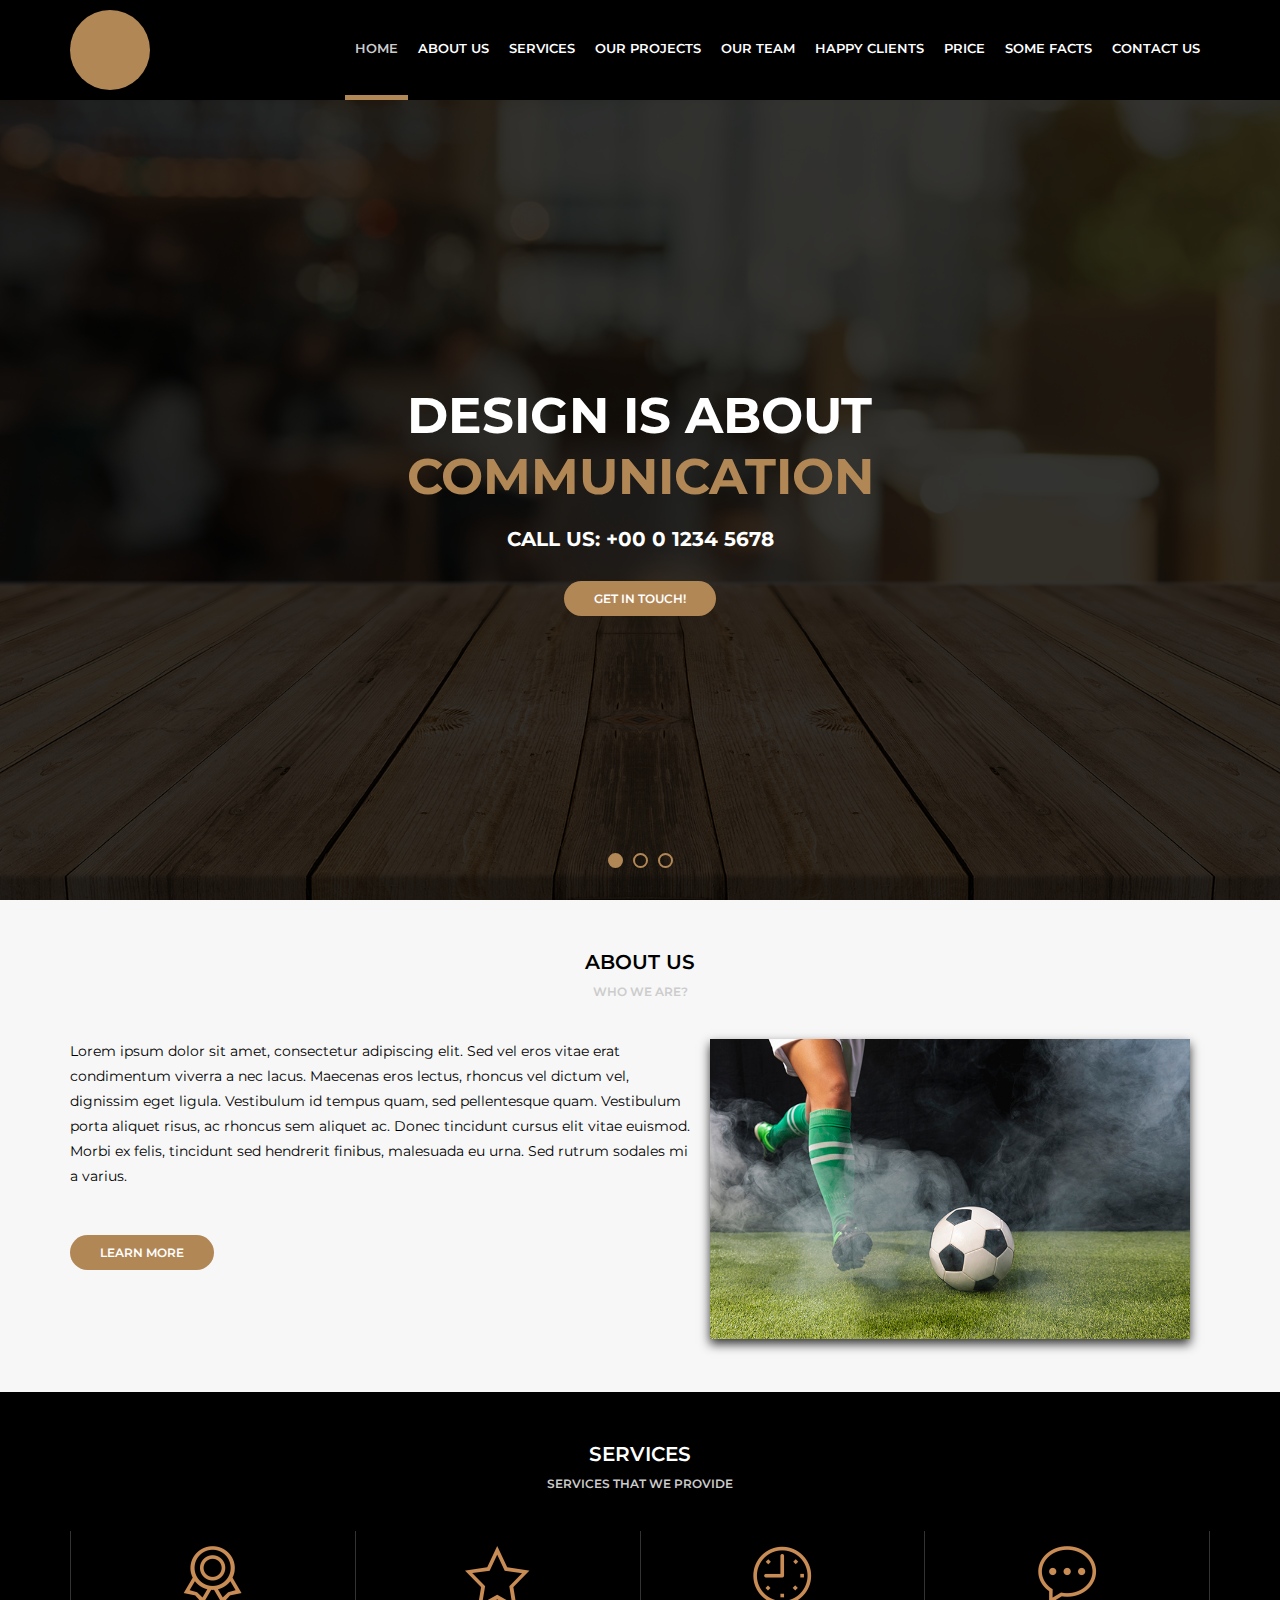
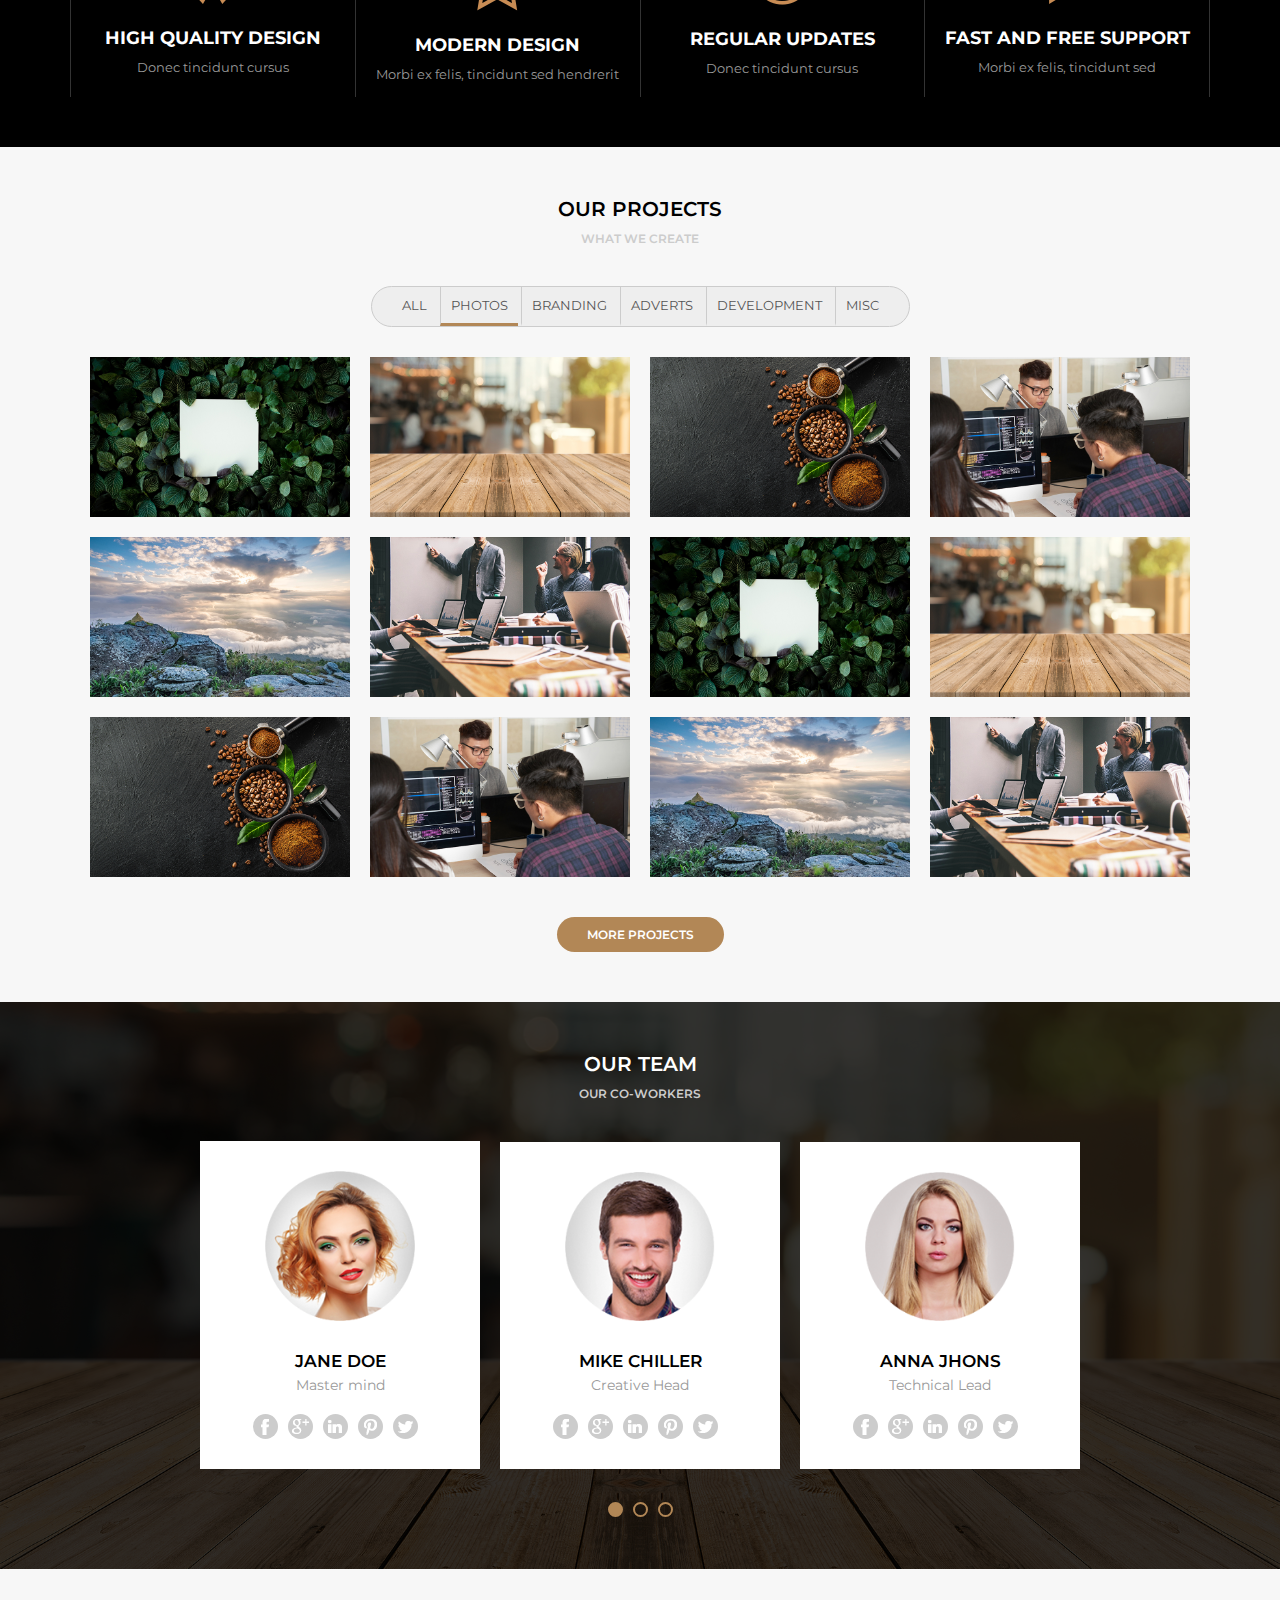
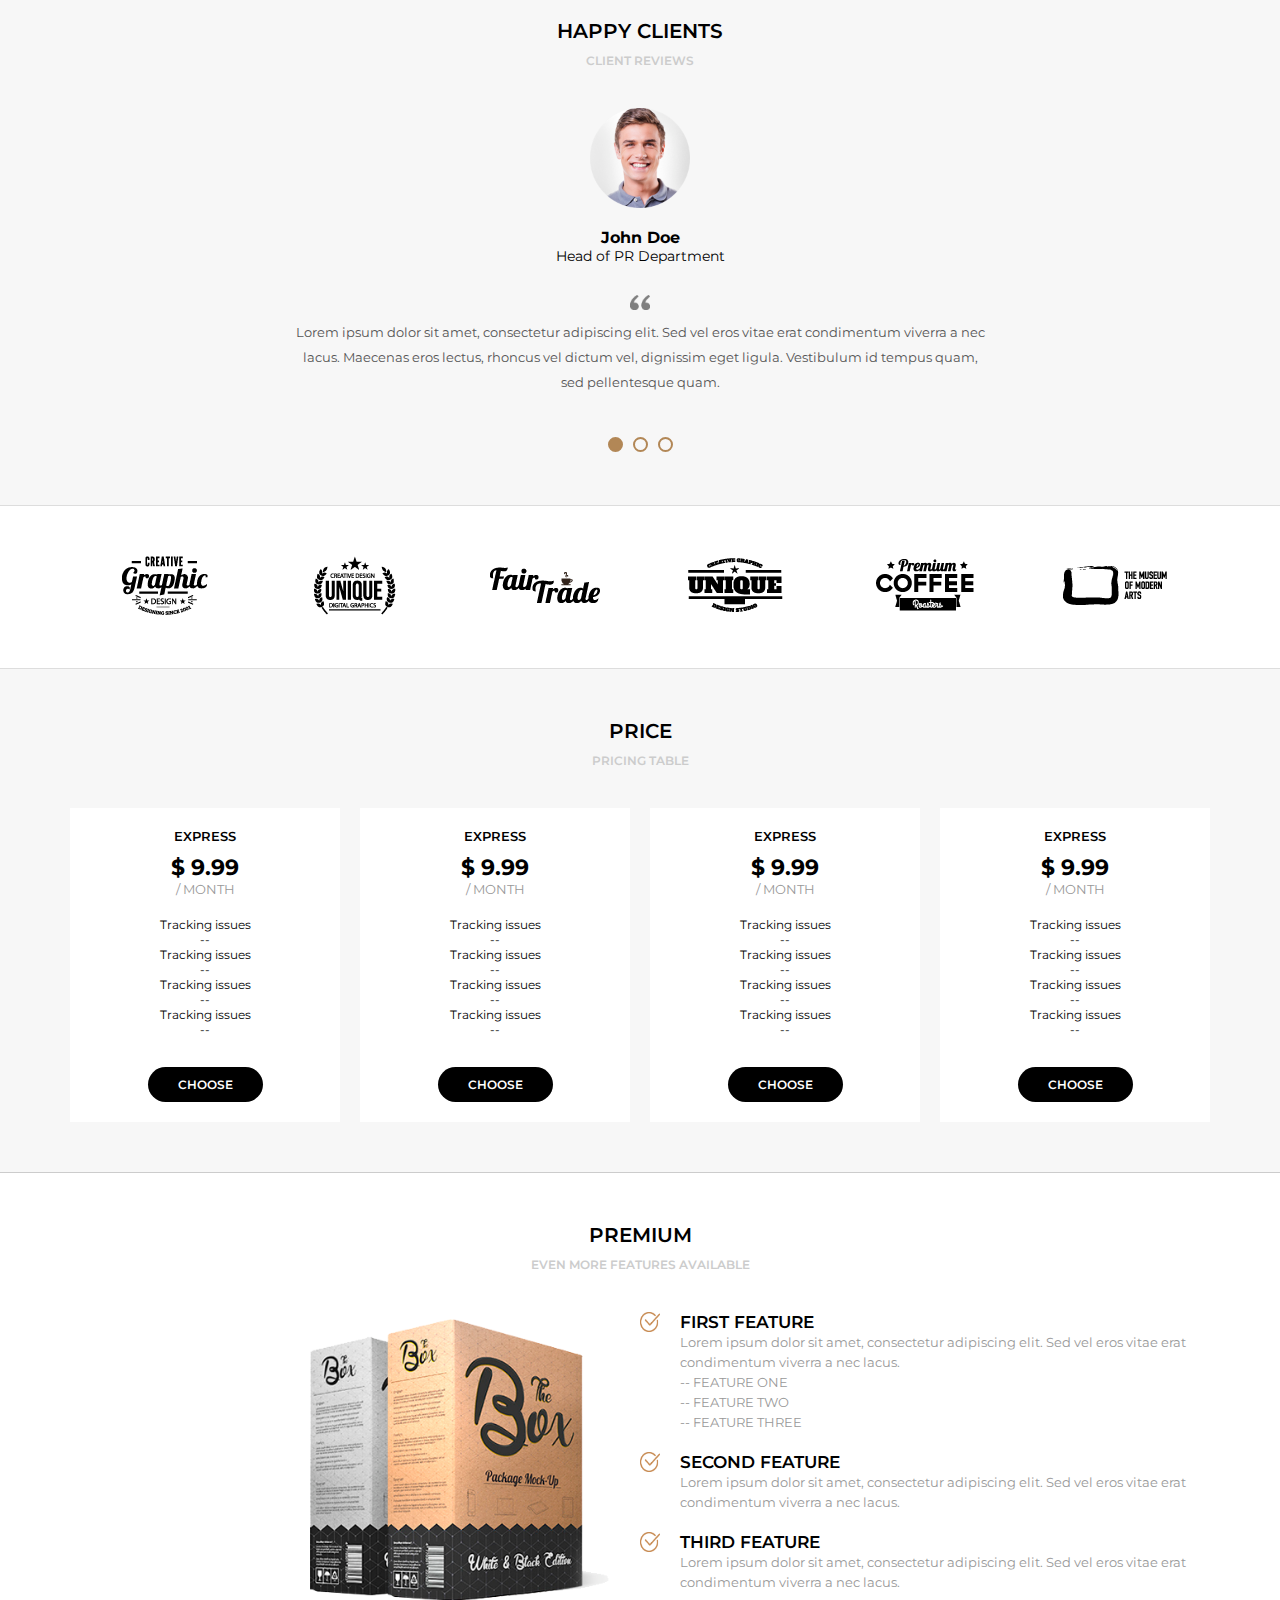
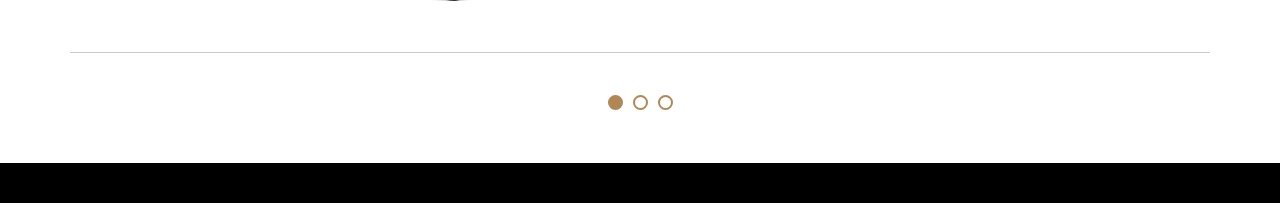
==== commit 189cfce3: "premium" ====
--- a/home.html
+++ b/home.html
@@ -425,6 +425,63 @@
                 </div>
             </div>
         </section>
+
+        <section class="default light premium">
+            <div class="section-title">Premium</div>
+            <div class="section-desc">Even More Features Available</div>
+            <div class="section-body">
+                <div class="section-premium">
+                    <div class="sliders" style="margin-left:0;">
+                        <div class="slide">
+                            <div class="slidearea">
+                                <div class="section-premium--left">
+                                    <img src="media/livros.png" />
+                                </div>
+                                <div class="section-premium--right">
+                                        <div class="section-premium--item">
+                                            <img src="assets/images/check.png" />
+                                            <div>
+                                                <h4>FIRST FEATURE</h4>
+                                                Lorem ipsum dolor sit amet, consectetur adipiscing elit. Sed vel eros vitae erat condimentum viverra a nec lacus.<br/>
+                                                -- FEATURE ONE<br/>
+                                                -- FEATURE TWO<br/>
+                                                -- FEATURE THREE
+                                            </div>
+                                        </div>
+                                        <div class="section-premium--item">
+                                            <img src="assets/images/check.png" />
+                                            <div>
+                                                <h4>SECOND FEATURE</h4>
+                                                Lorem ipsum dolor sit amet, consectetur adipiscing elit. Sed vel eros vitae erat condimentum viverra a nec lacus.
+                                            </div>
+                                        </div>
+                                        <div class="section-premium--item">
+                                            <img src="assets/images/check.png" />
+                                            <div>
+                                                <h4>THIRD FEATURE</h4>
+                                                Lorem ipsum dolor sit amet, consectetur adipiscing elit. Sed vel eros vitae erat condimentum viverra a nec lacus.
+                                            </div>
+                                        </div>
+                                </div>
+                            </div>
+                        </div><div class="slide">
+                            <div class="slidearea">
+                                ...
+                            </div>
+                        </div><div class="slide">
+                            <div class="slidearea">
+                                ...
+                            </div>
+                        </div>
+                    </div>
+                    <div class="sliders-pointers">
+                        <div class="pointer active"></div>
+                        <div class="pointer"></div>
+                        <div class="pointer"></div>
+                    </div>
+                </div>
+            </div>
+        </section>
     </main>
 
     <footer></footer>
--- a/assets/css/style.css
+++ b/assets/css/style.css
@@ -566,4 +566,88 @@
 }
 .section-price--item-point {
     font-size:12px;
+}
+
+.premium {
+    background-color:#FFF !important;
+    border-top:1px solid #CCC;
+}
+.premium .section-body {
+    max-width:initial;
+}
+.section-premium {
+    overflow:hidden;
+}
+.section-premium a {
+    margin-top:30px;
+}
+.section-premium .sliders {
+    width:1000vw;
+    height:100%;
+}
+.section-premium .slide {
+    width:100vw;
+    height:100%;
+    display:inline-block;
+}
+.section-premium .slidearea {
+    display:flex;
+    height:100%;
+    justify-content: center;
+    align-items:center;
+    max-width:1140px;
+    border-bottom:1px solid #CCC;
+    margin:auto;
+    padding-bottom:40px;
+}
+.section-premium--left {
+    flex:1;
+    text-align:right;
+}
+.section-premium--left img {
+    width:300px;
+    margin-right:30px;
+}
+.section-premium--right {
+    flex:1;
+}
+.section-premium--item {
+    display:flex;
+    margin-bottom:20px;
+}
+.section-premium--item img {
+    width:20px;
+    height:20px;
+    margin-right:20px;
+}
+.section-premium--item div {
+    flex:1;
+    color:#999;
+    line-height:20px;
+}
+.section-premium--item div h4 {
+    color:#000;
+    font-size:17px;
+    font-weight:600;
+}
+
+.section-premium .sliders-pointers {
+    width:100vw;
+    height:20px;
+    display:flex;
+    justify-content: center;
+    align-items: center;
+    margin-top:40px;
+}
+.section-premium .pointer {
+    width:15px;
+    height:15px;
+    border:2px solid #B28756;
+    border-radius:8px;
+    margin-left:5px;
+    margin-right:5px;
+    cursor:pointer;
+}
+.section-premium .pointer.active {
+    background-color:#B28756;
 }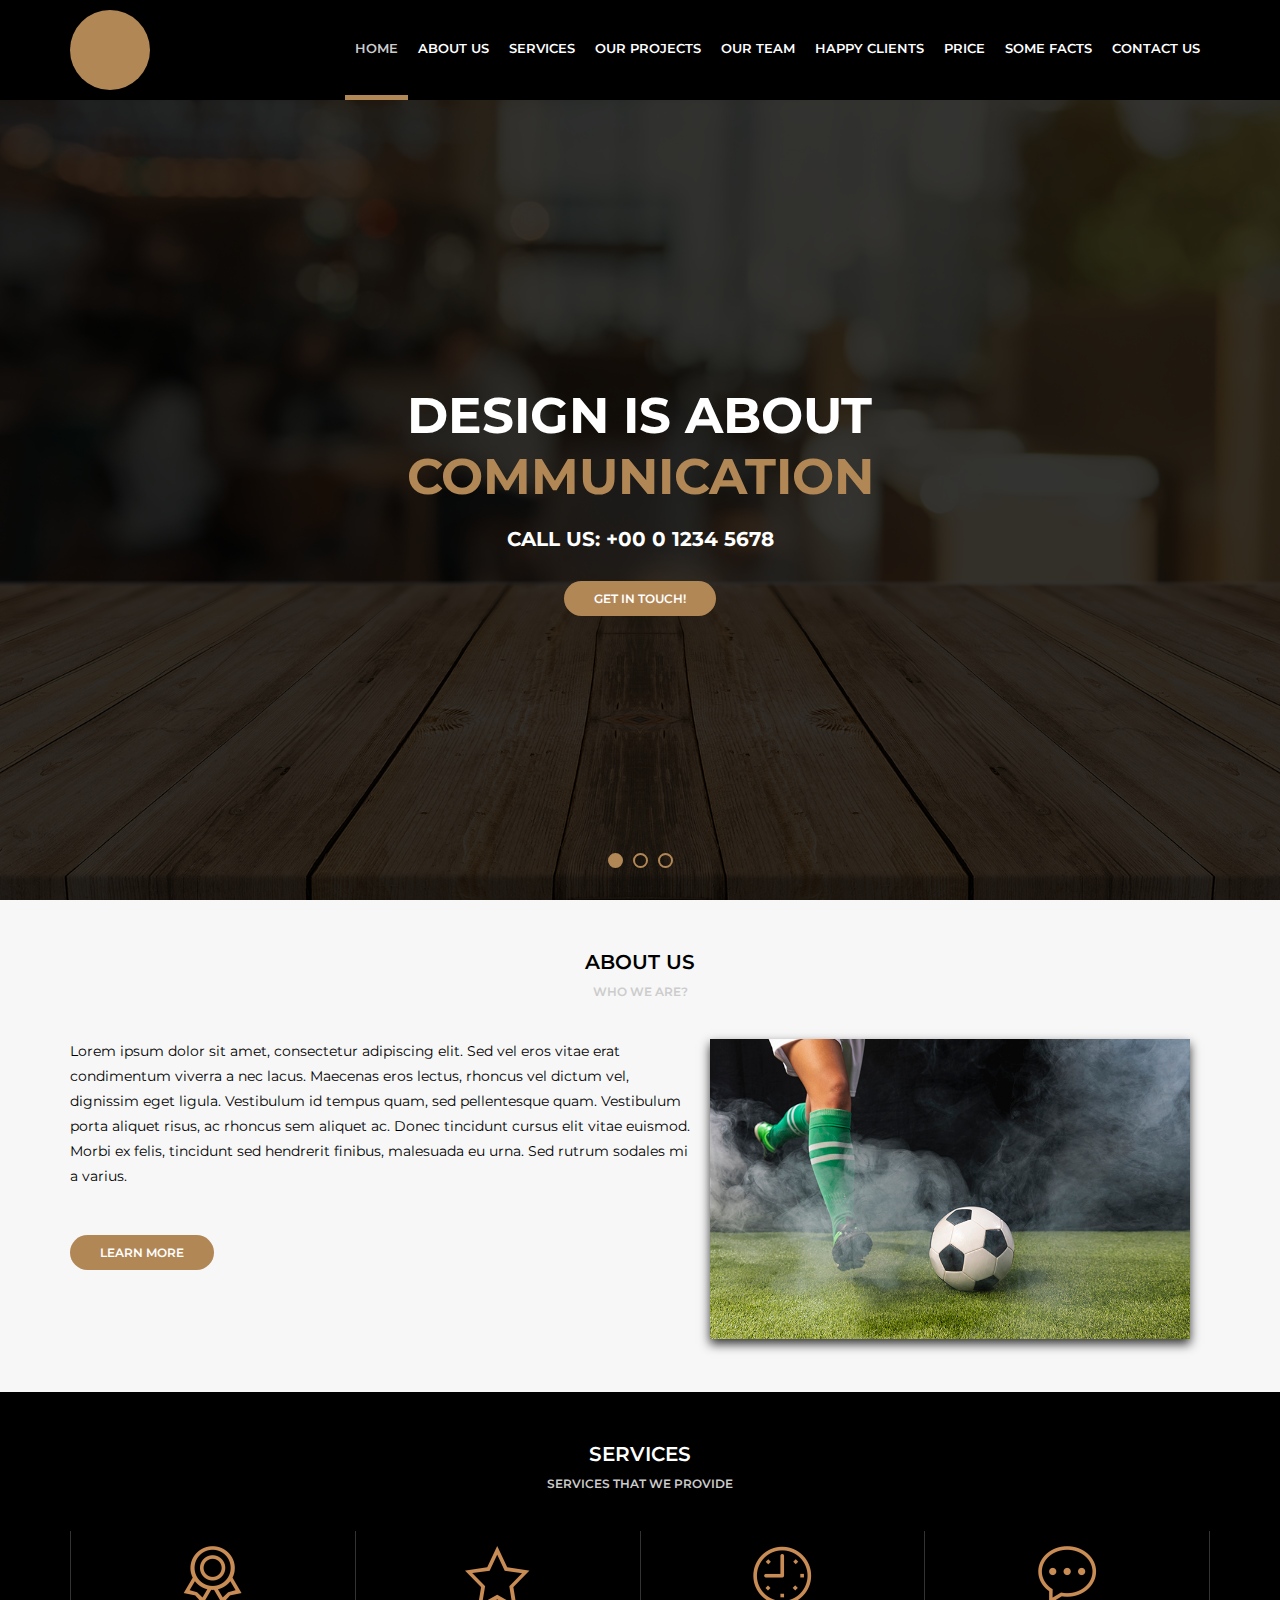
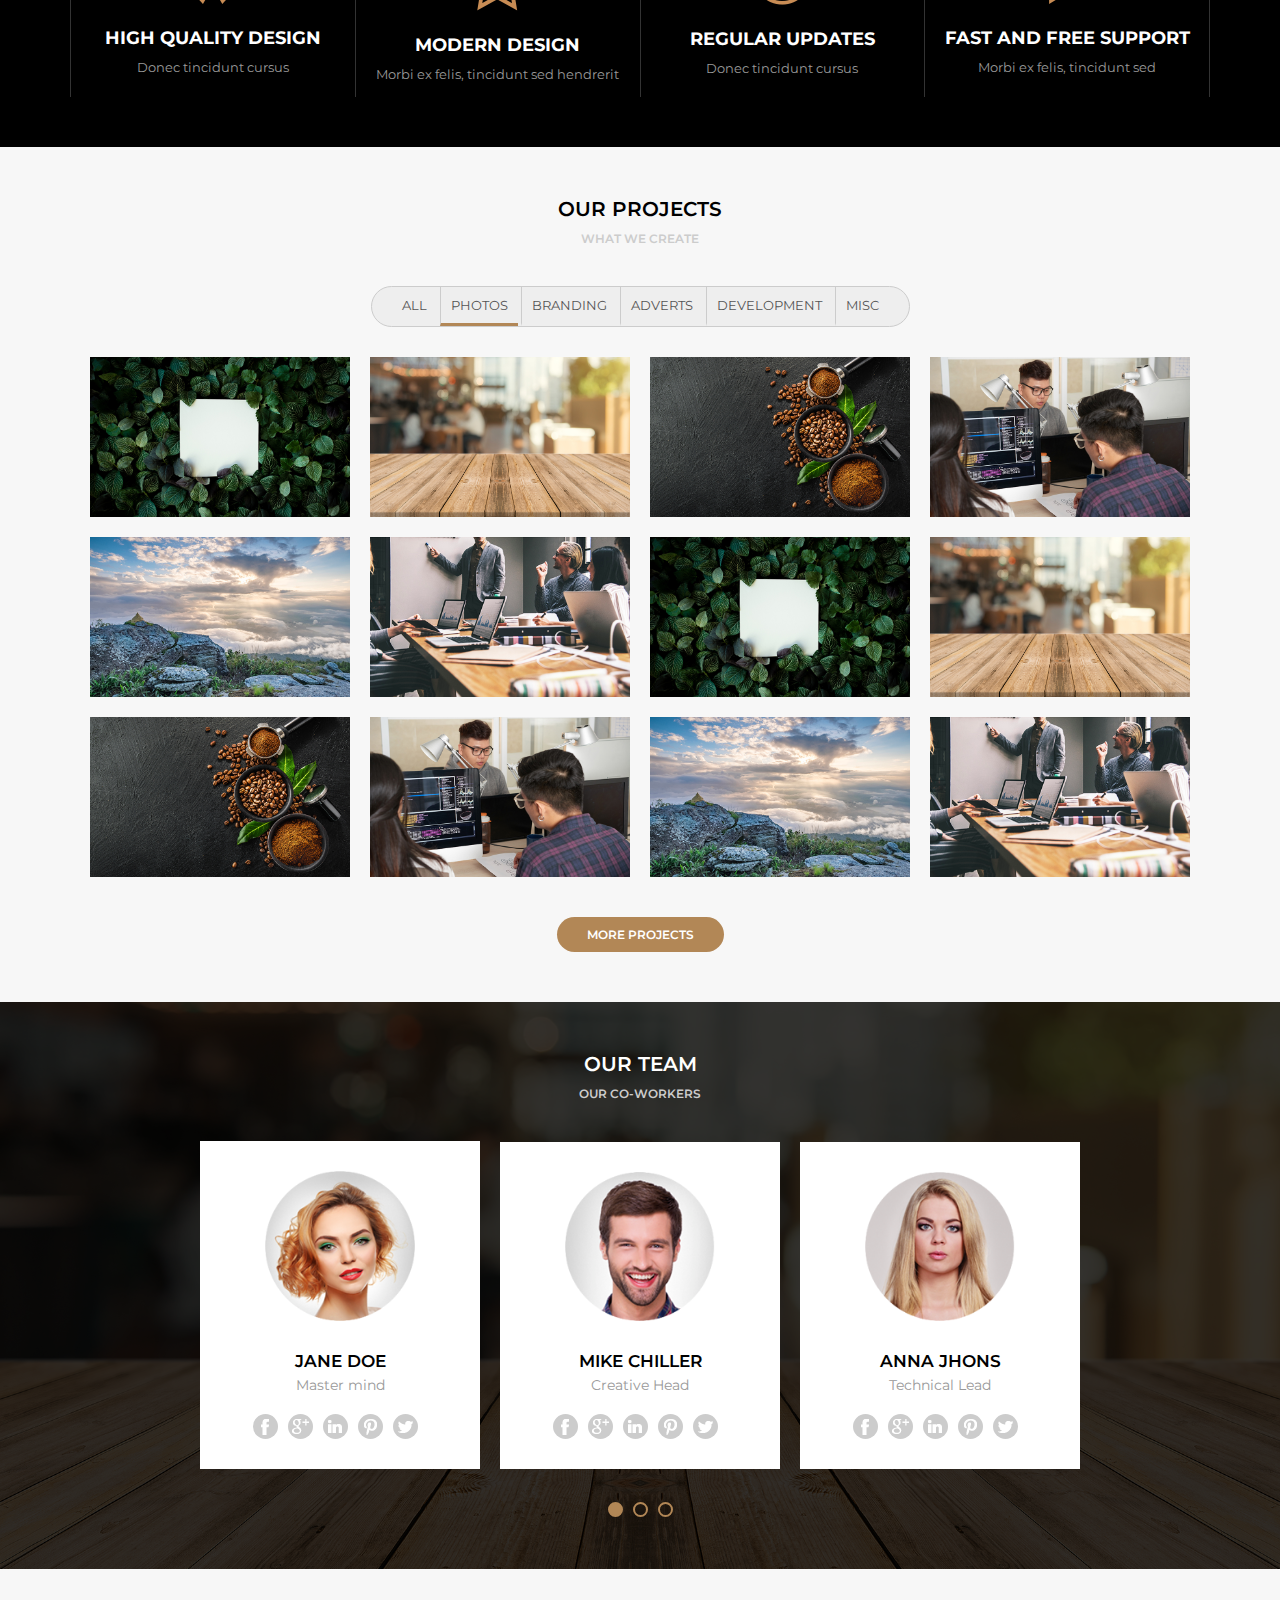
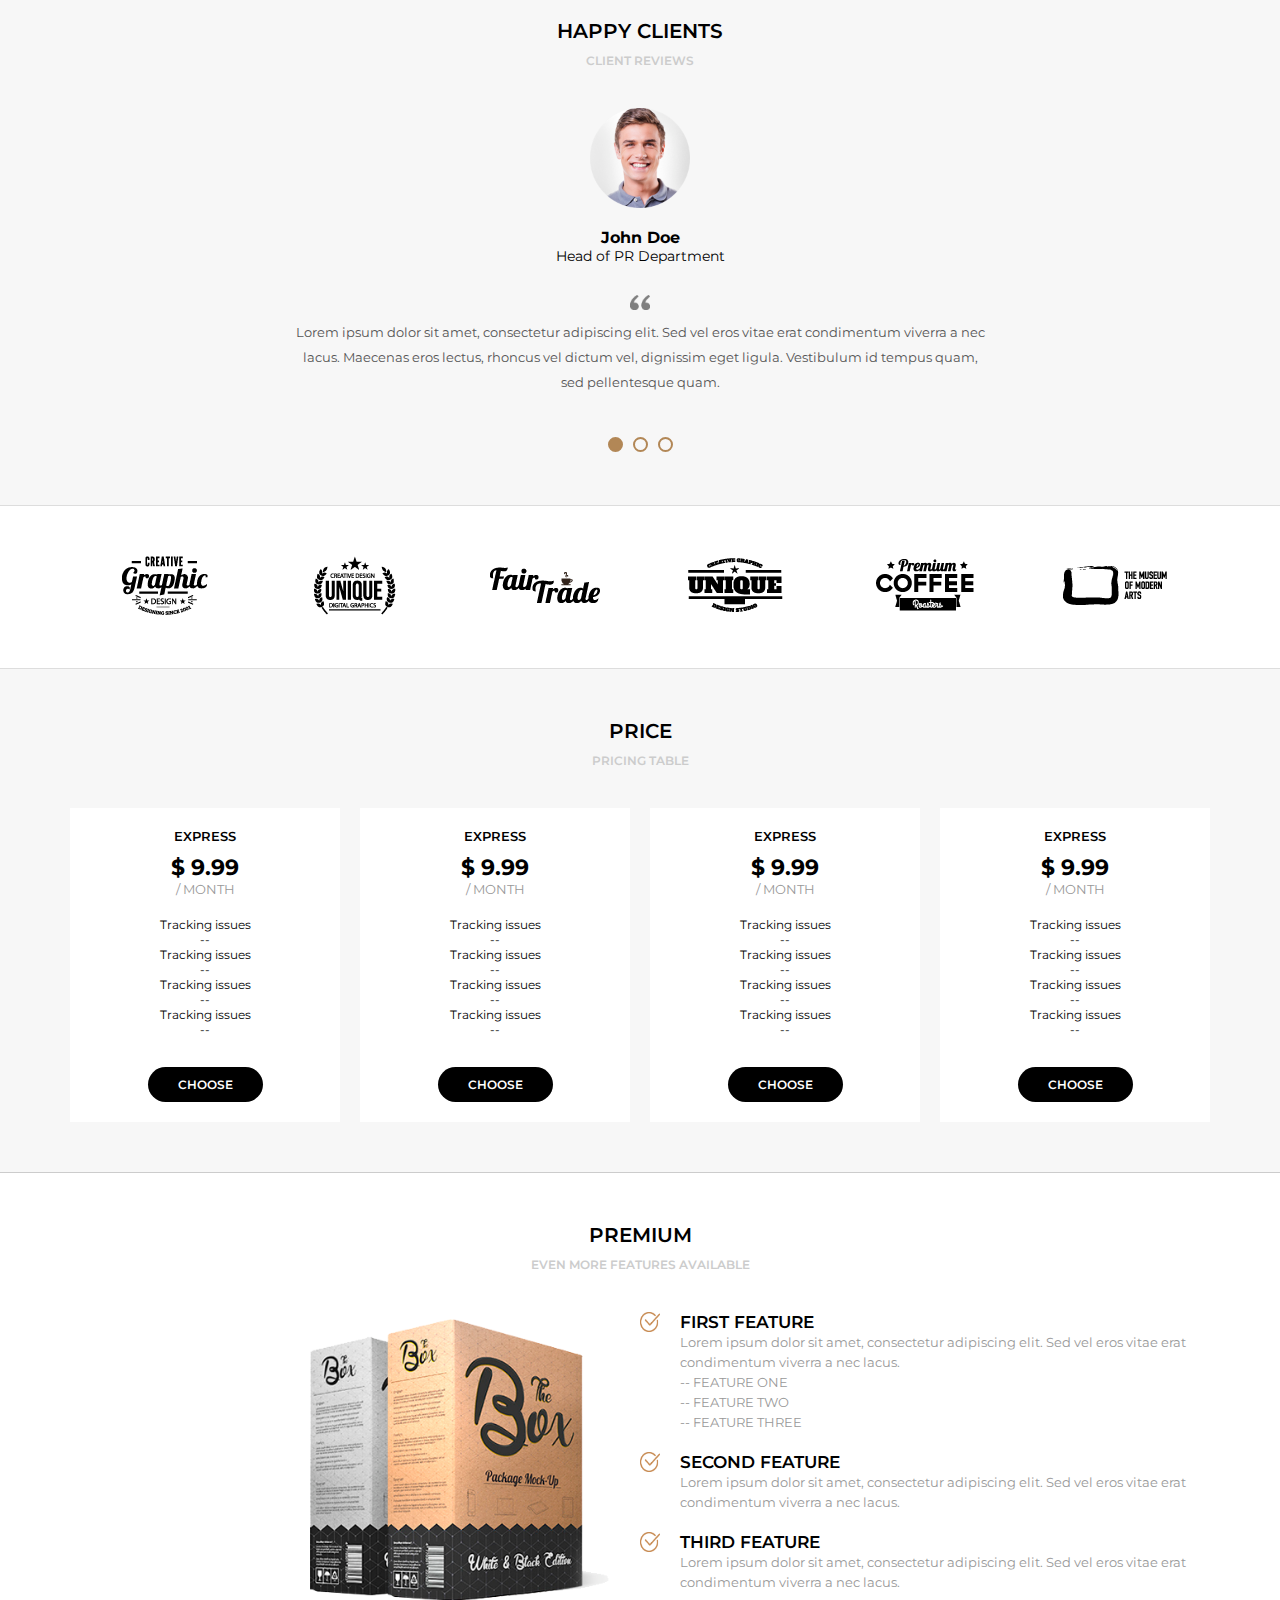
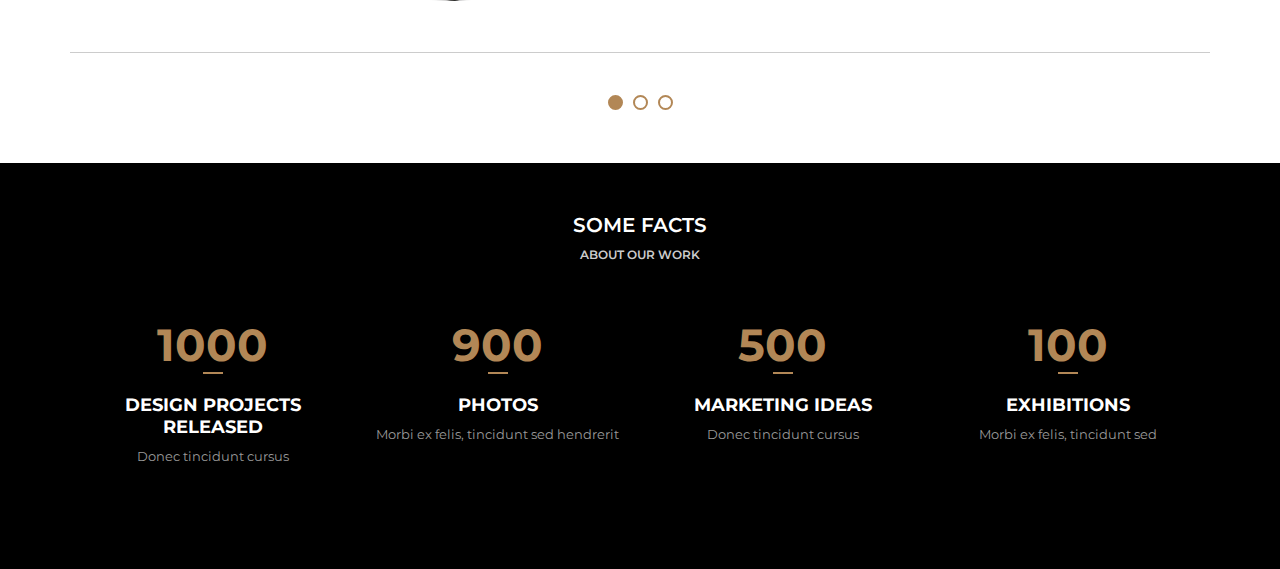
==== commit ffc22b0c: "facts" ====
--- a/home.html
+++ b/home.html
@@ -482,6 +482,39 @@
                 </div>
             </div>
         </section>
+
+        <section class="default dark">
+            <div class="section-title">Some Facts</div>
+            <div class="section-desc">About our work</div>
+            <div class="section-body">
+                <div class="section-facts">
+                    <div class="section-fact">
+                        <h3>1000</h3>
+                        <div class="section-fact-line"></div>
+                        <h4>Design Projects Released</h4>
+                        <p>Donec tincidunt cursus</p>
+                    </div>
+                    <div class="section-fact">
+                        <h3>900</h3>
+                        <div class="section-fact-line"></div>
+                        <h4>Photos</h4>
+                        <p>Morbi ex felis, tincidunt sed hendrerit</p>
+                    </div>
+                    <div class="section-fact">
+                        <h3>500</h3>
+                        <div class="section-fact-line"></div>
+                        <h4>Marketing Ideas</h4>
+                        <p>Donec tincidunt cursus</p>
+                    </div>
+                    <div class="section-fact">
+                        <h3>100</h3>
+                        <div class="section-fact-line"></div>
+                        <h4>Exhibitions</h4>
+                        <p>Morbi ex felis, tincidunt sed</p>
+                    </div>
+                </div>
+            </div>
+        </section>
     </main>
 
     <footer></footer>
--- a/assets/css/style.css
+++ b/assets/css/style.css
@@ -650,4 +650,32 @@
 }
 .section-premium .pointer.active {
     background-color:#B28756;
+}
+
+.section-facts {
+    display:flex;
+}
+.section-fact {
+    flex:1;
+    text-align:center;
+    padding:15px;
+}
+.section-fact h3 {
+    color:#B28756;
+    font-size:45px;
+}
+.section-fact-line {
+    width:20px;
+    border-bottom:2px solid #B28756;
+    margin:auto;
+}
+.section-fact h4 {
+    margin-top:20px;
+    text-transform: uppercase;
+    font-size:18px;
+}
+.section-fact p {
+    margin-top:10px;
+    font-size:13px;
+    color:#999;
 }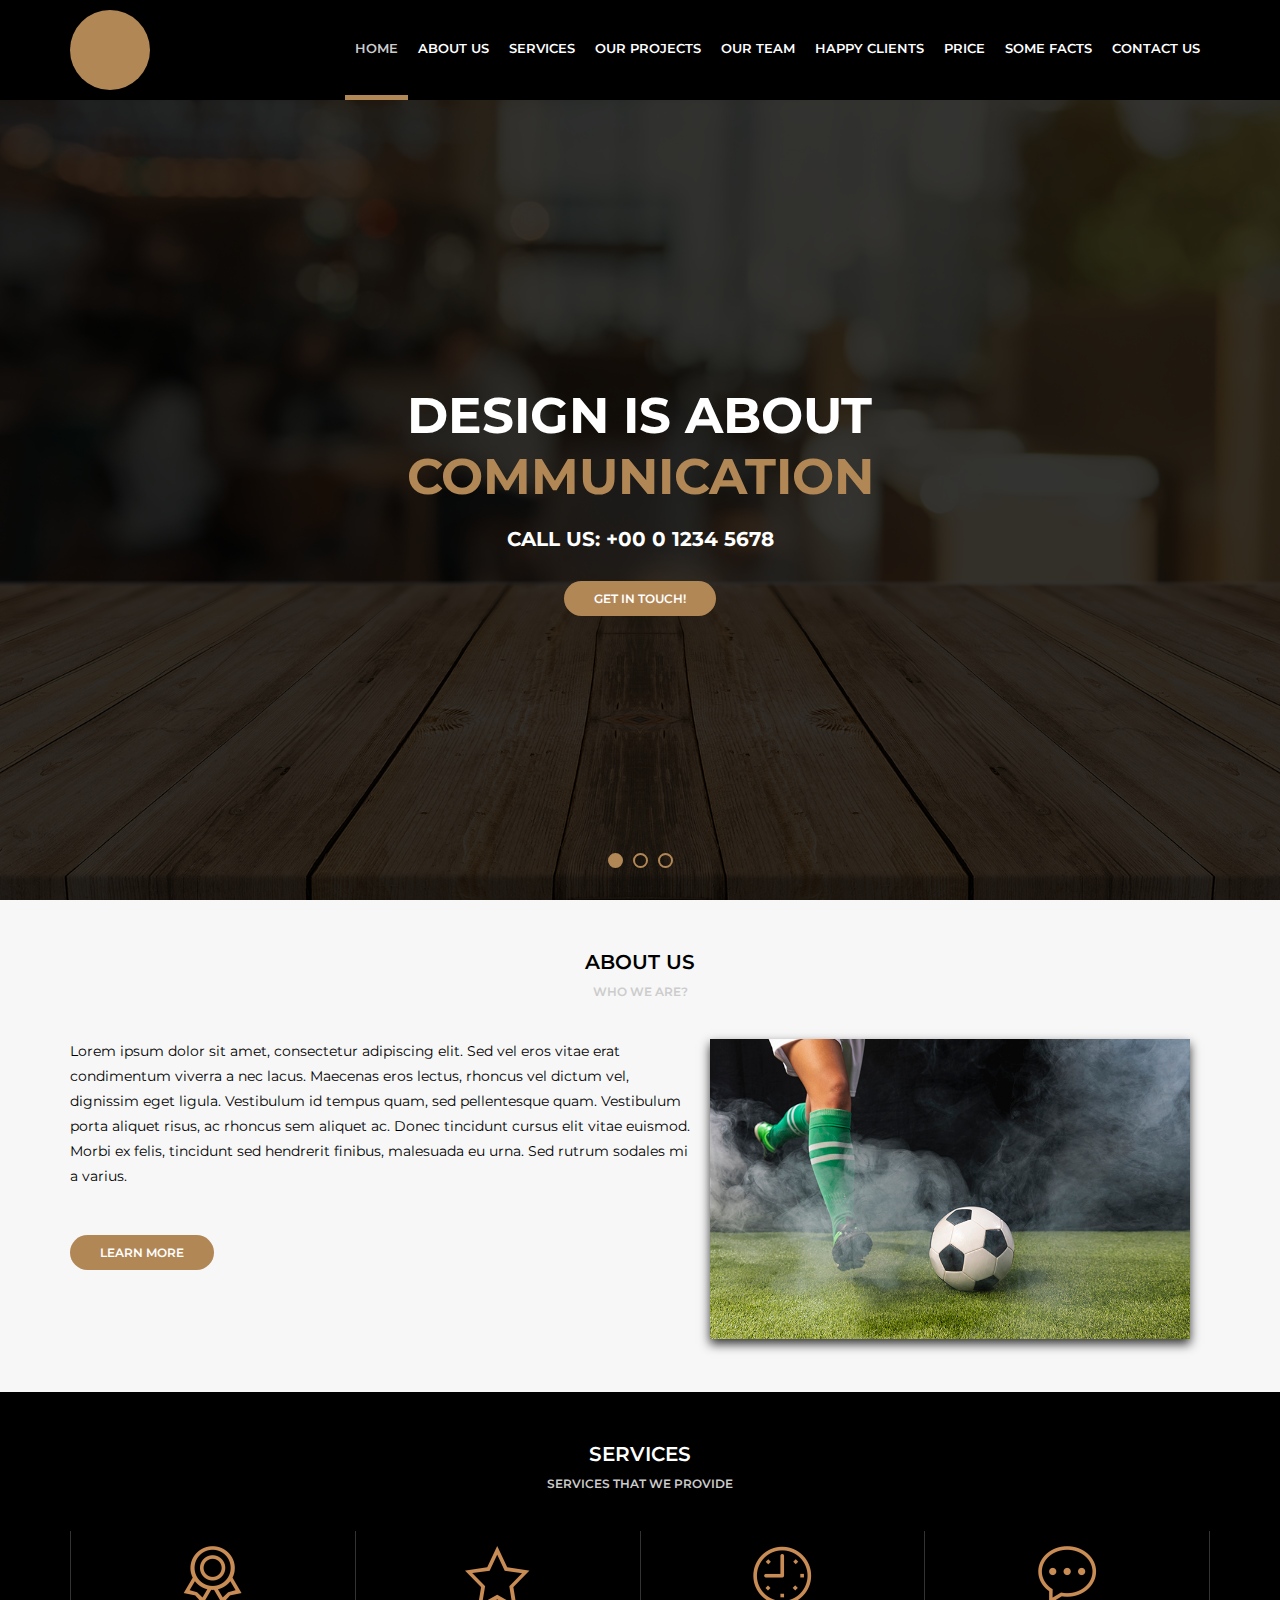
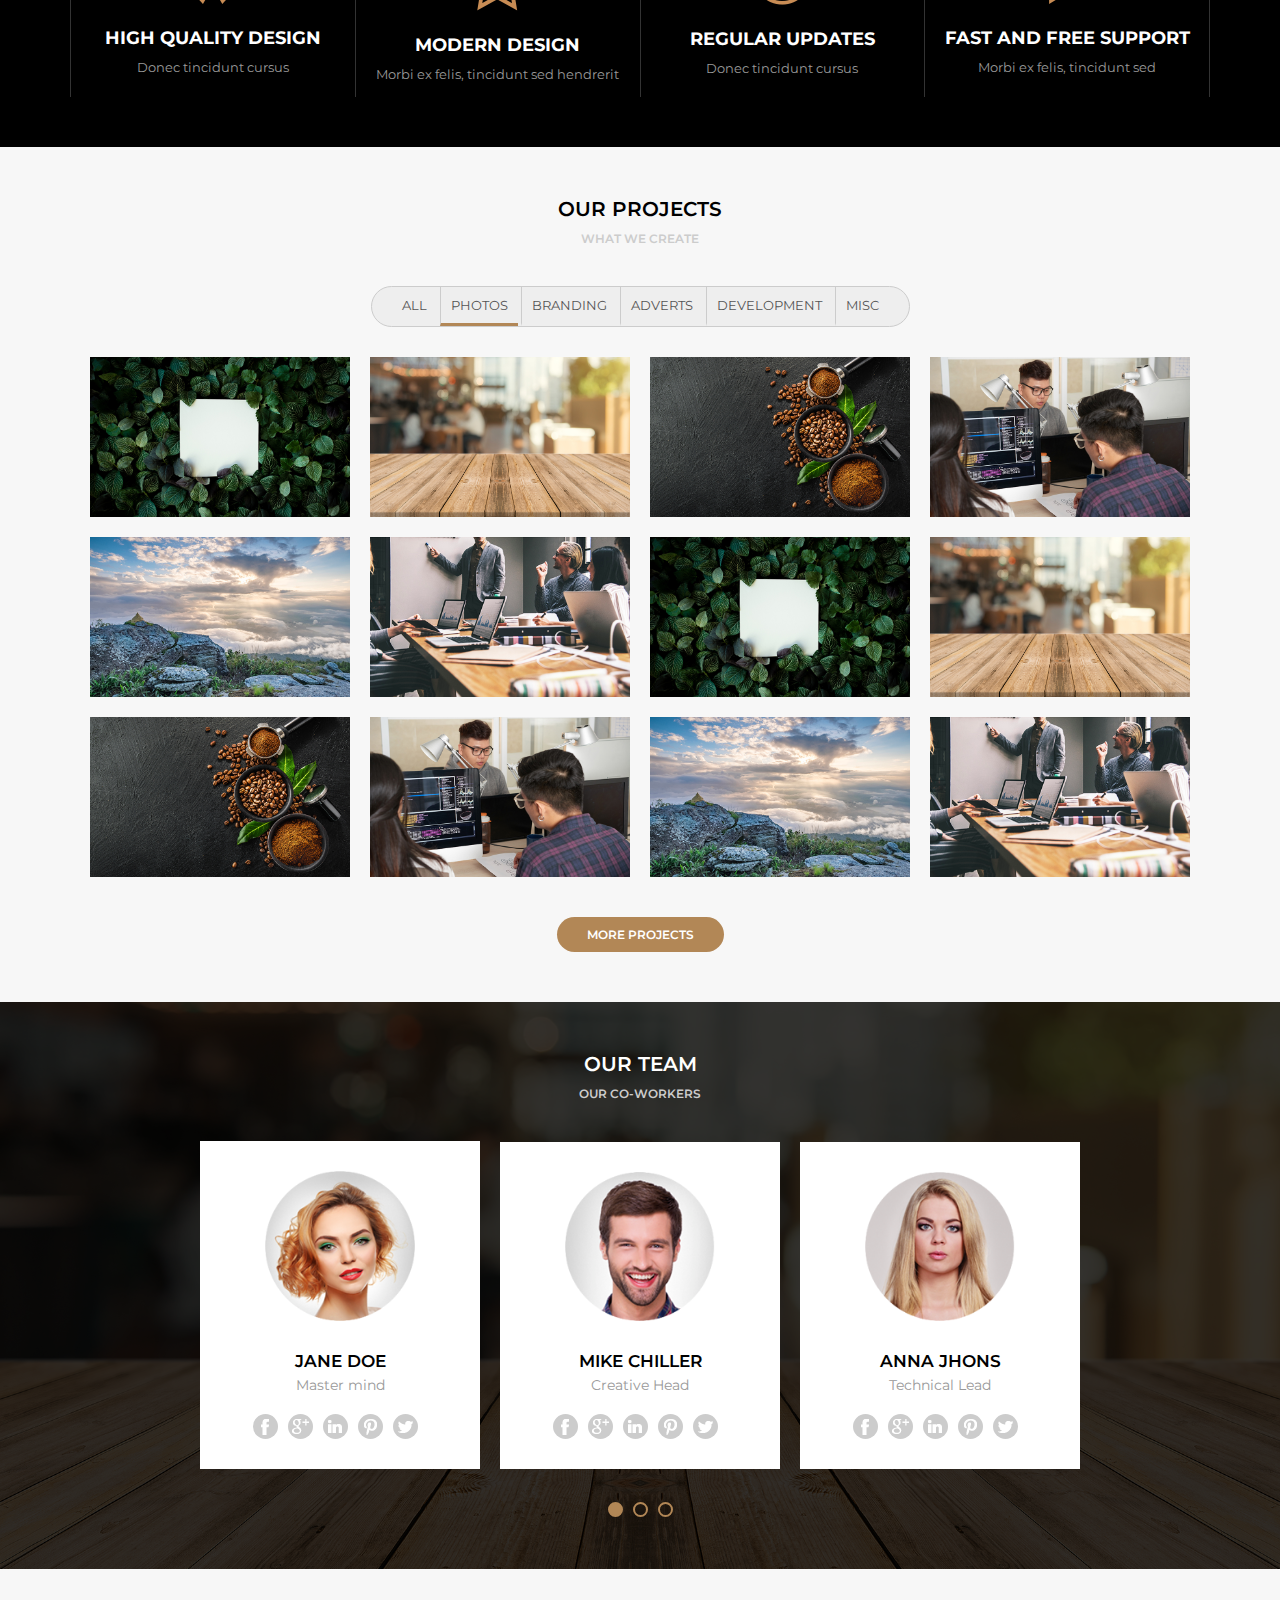
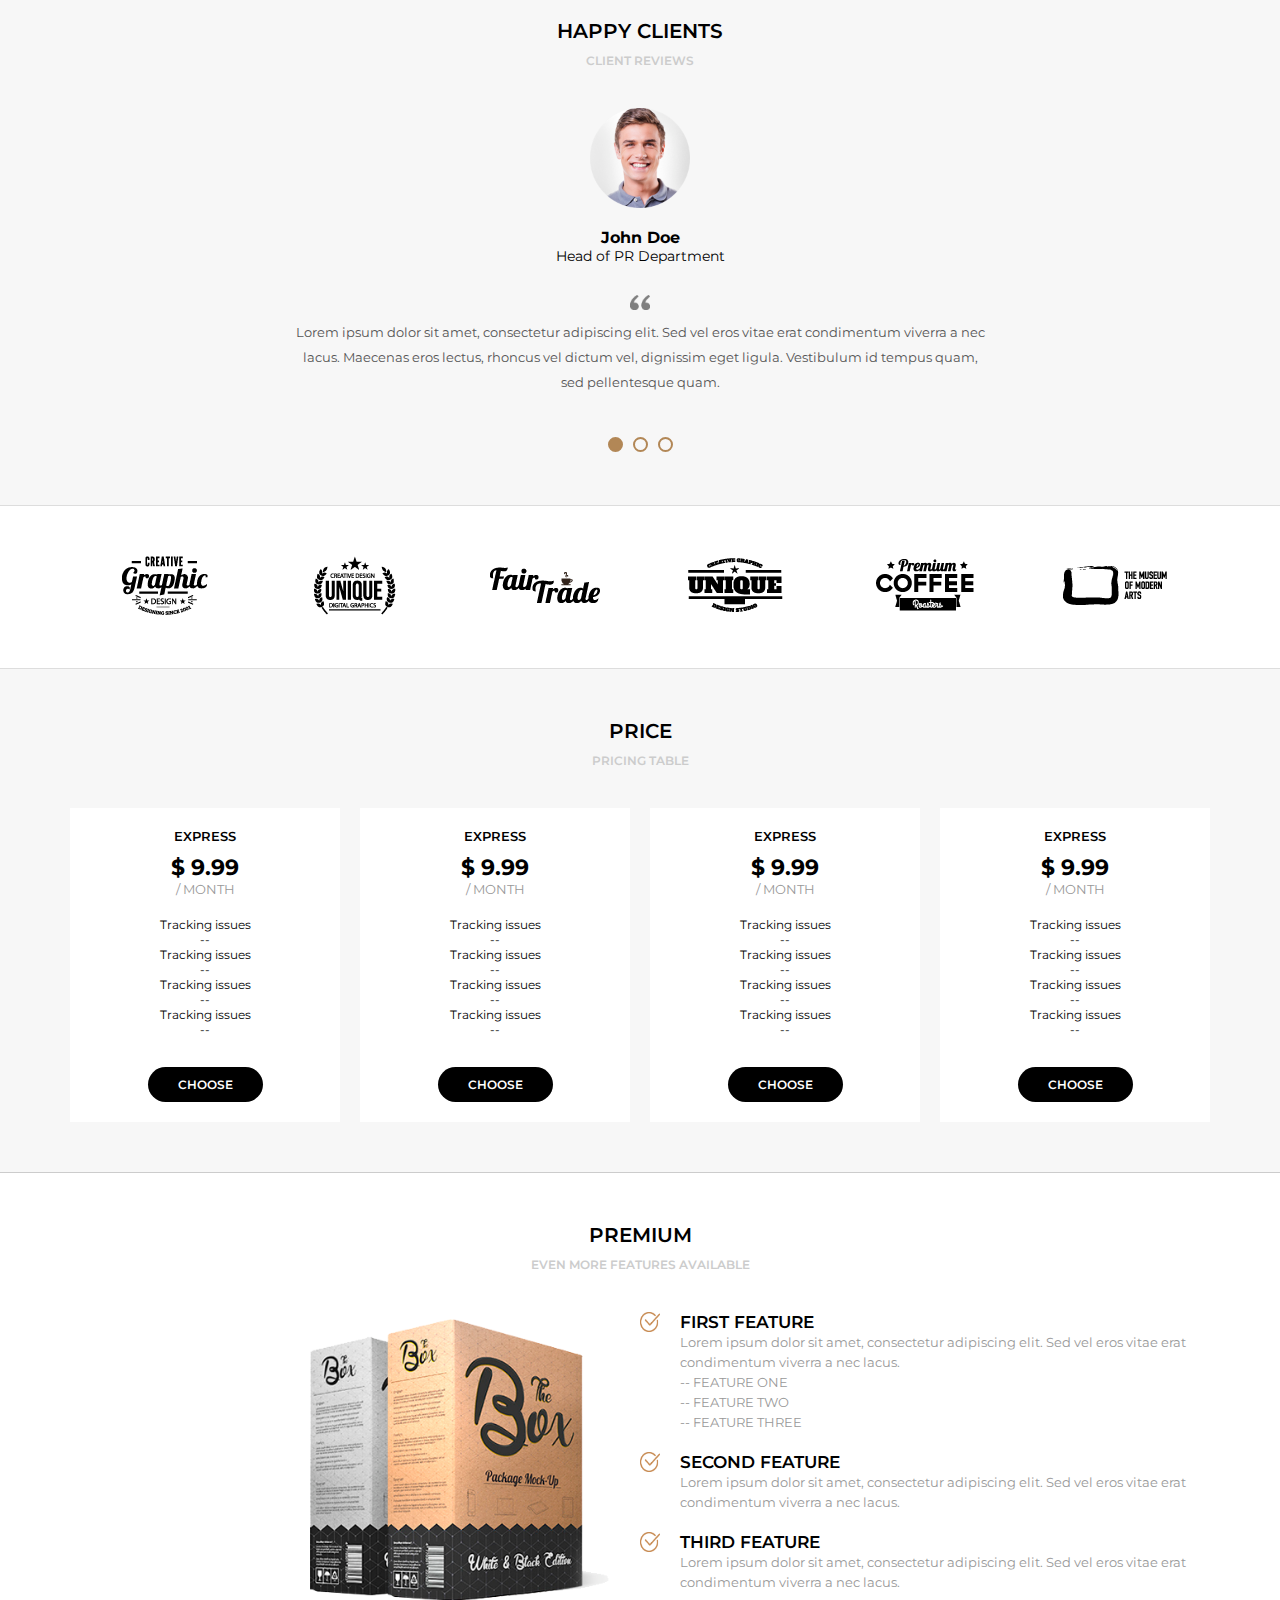
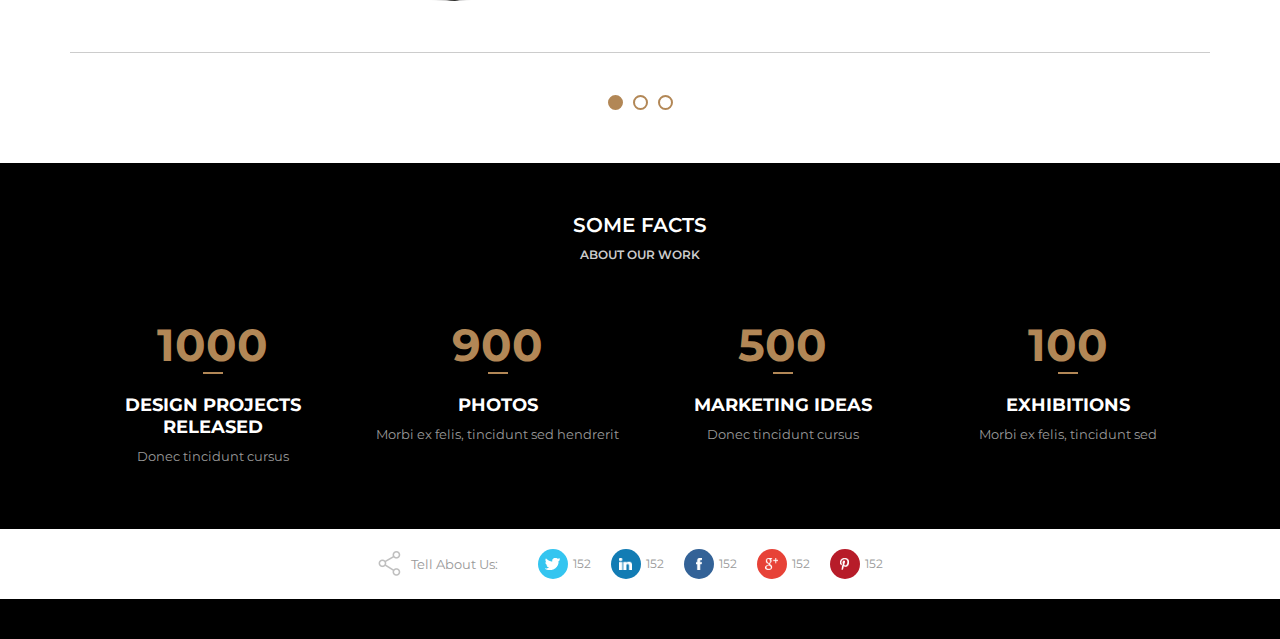
==== commit 53407a4f: "share" ====
--- a/home.html
+++ b/home.html
@@ -515,6 +515,43 @@
                 </div>
             </div>
         </section>
+
+        <section class="section-share">
+            <div class="section-share--legend">
+                <img src="assets/images/share.png" />
+                Tell About Us:
+            </div>
+            <div class="section-share--item">
+                <div class="section-share--icon twitter">
+                    <img src="assets/images/twitter.png" />
+                </div>
+                152
+            </div>
+            <div class="section-share--item">
+                <div class="section-share--icon linkedin">
+                    <img src="assets/images/linkedin.png" />
+                </div>
+                152
+            </div>
+            <div class="section-share--item">
+                <div class="section-share--icon facebook">
+                    <img src="assets/images/facebook.png" />
+                </div>
+                152
+            </div>
+            <div class="section-share--item">
+                <div class="section-share--icon googleplus">
+                    <img src="assets/images/googleplus.png" />
+                </div>
+                152
+            </div>
+            <div class="section-share--item">
+                <div class="section-share--icon pinterest">
+                    <img src="assets/images/pinterest.png" />
+                </div>
+                152
+            </div>
+        </section>
     </main>
 
     <footer></footer>
--- a/assets/css/style.css
+++ b/assets/css/style.css
@@ -678,4 +678,56 @@
     margin-top:10px;
     font-size:13px;
     color:#999;
+}
+
+.section-share {
+    display:flex;
+    justify-content: center;
+    align-items:center;
+    padding:20px;
+    background-color:#FFF;
+    color:#999;
+}
+.section-share--legend {
+    display:flex;
+    align-items:center;
+    margin-right:40px;
+}
+.section-share--legend img {
+    margin-right:10px;
+}
+.section-share--item {
+    font-size:12px;
+    margin-right:20px;
+    display:flex;
+    align-items:center;
+    cursor:pointer;
+}
+.section-share--icon {
+    width:30px;
+    height:30px;
+    border-radius:15px;
+    background-color:#CCC;
+    margin-right:5px;
+    display:flex;
+    justify-content: center;
+    align-items: center;
+}
+.section-share--icon img {
+    height:12px;
+}
+.section-share--icon.twitter {
+    background-color:#34c5f0;
+}
+.section-share--icon.linkedin {
+    background-color:#127cb4;
+}
+.section-share--icon.facebook {
+    background-color:#336297;
+}
+.section-share--icon.googleplus {
+    background-color:#e74237;
+}
+.section-share--icon.pinterest {
+    background-color:#b71c29;
 }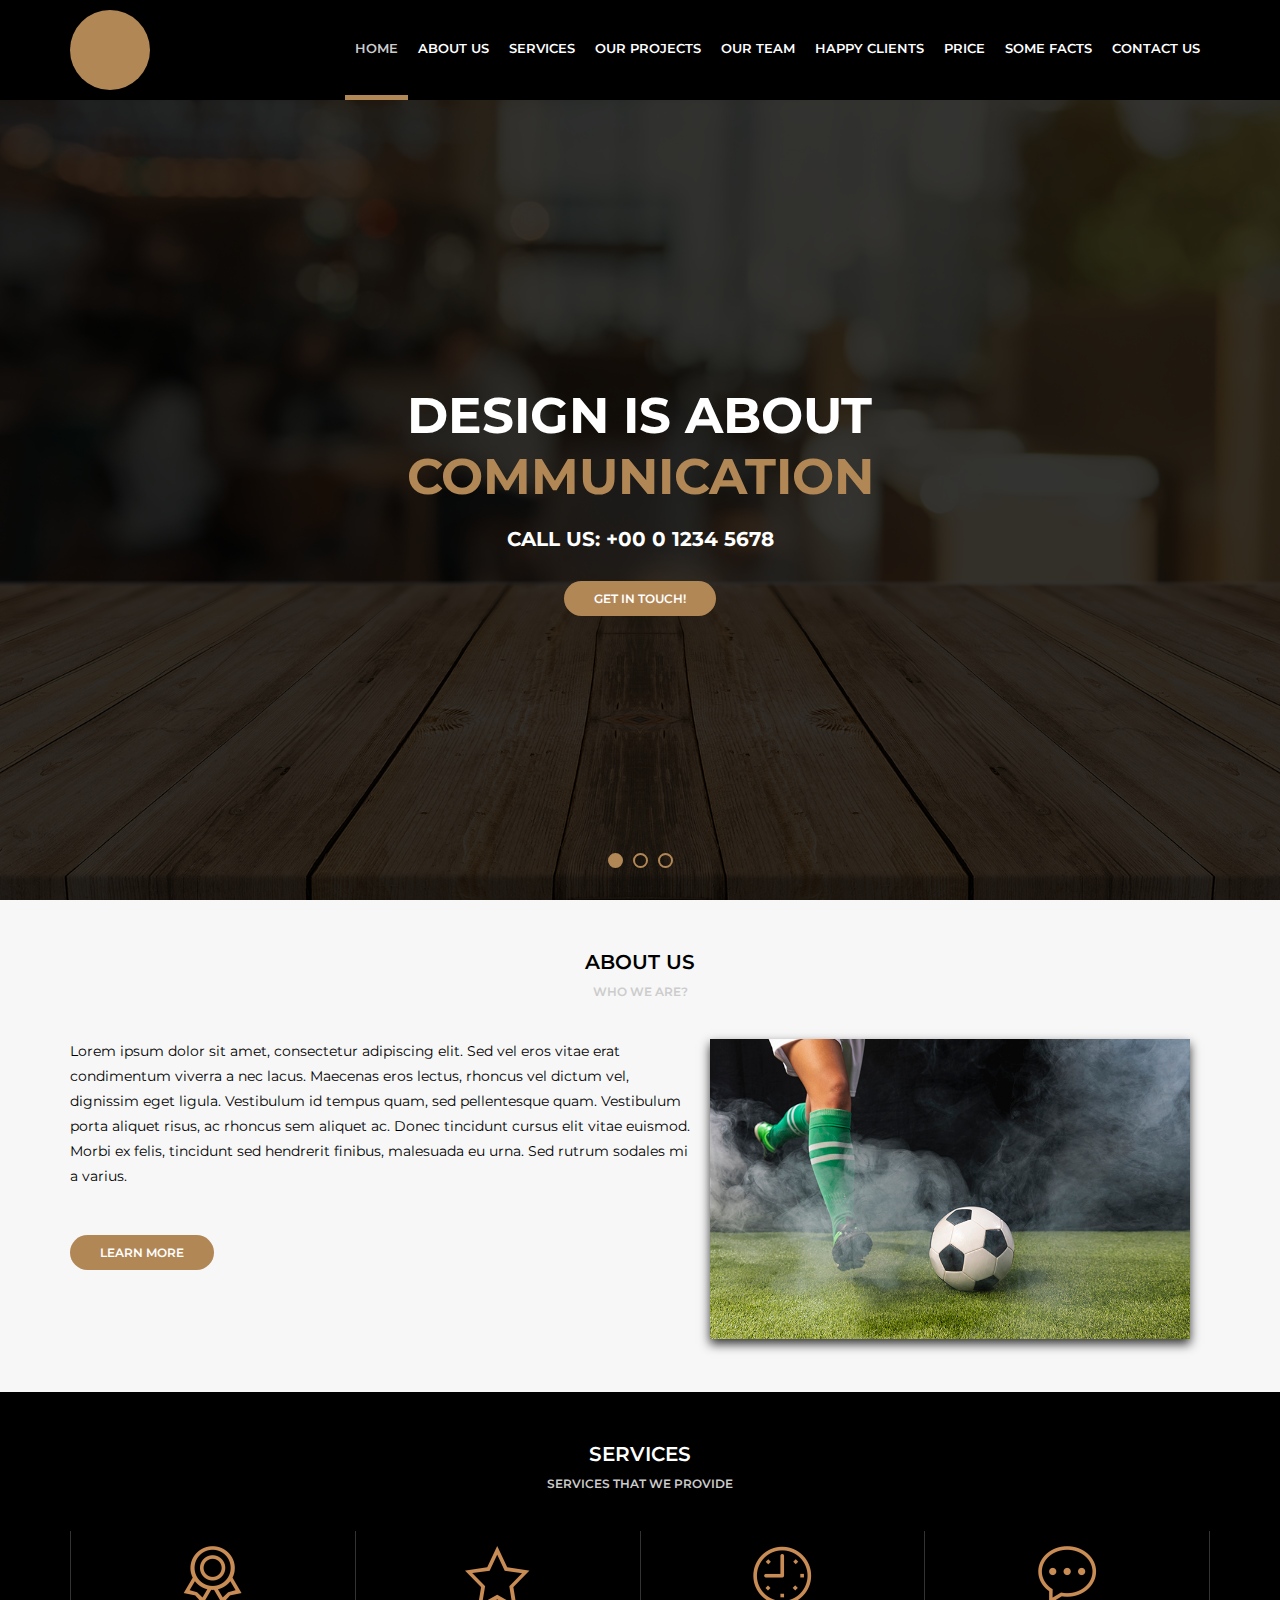
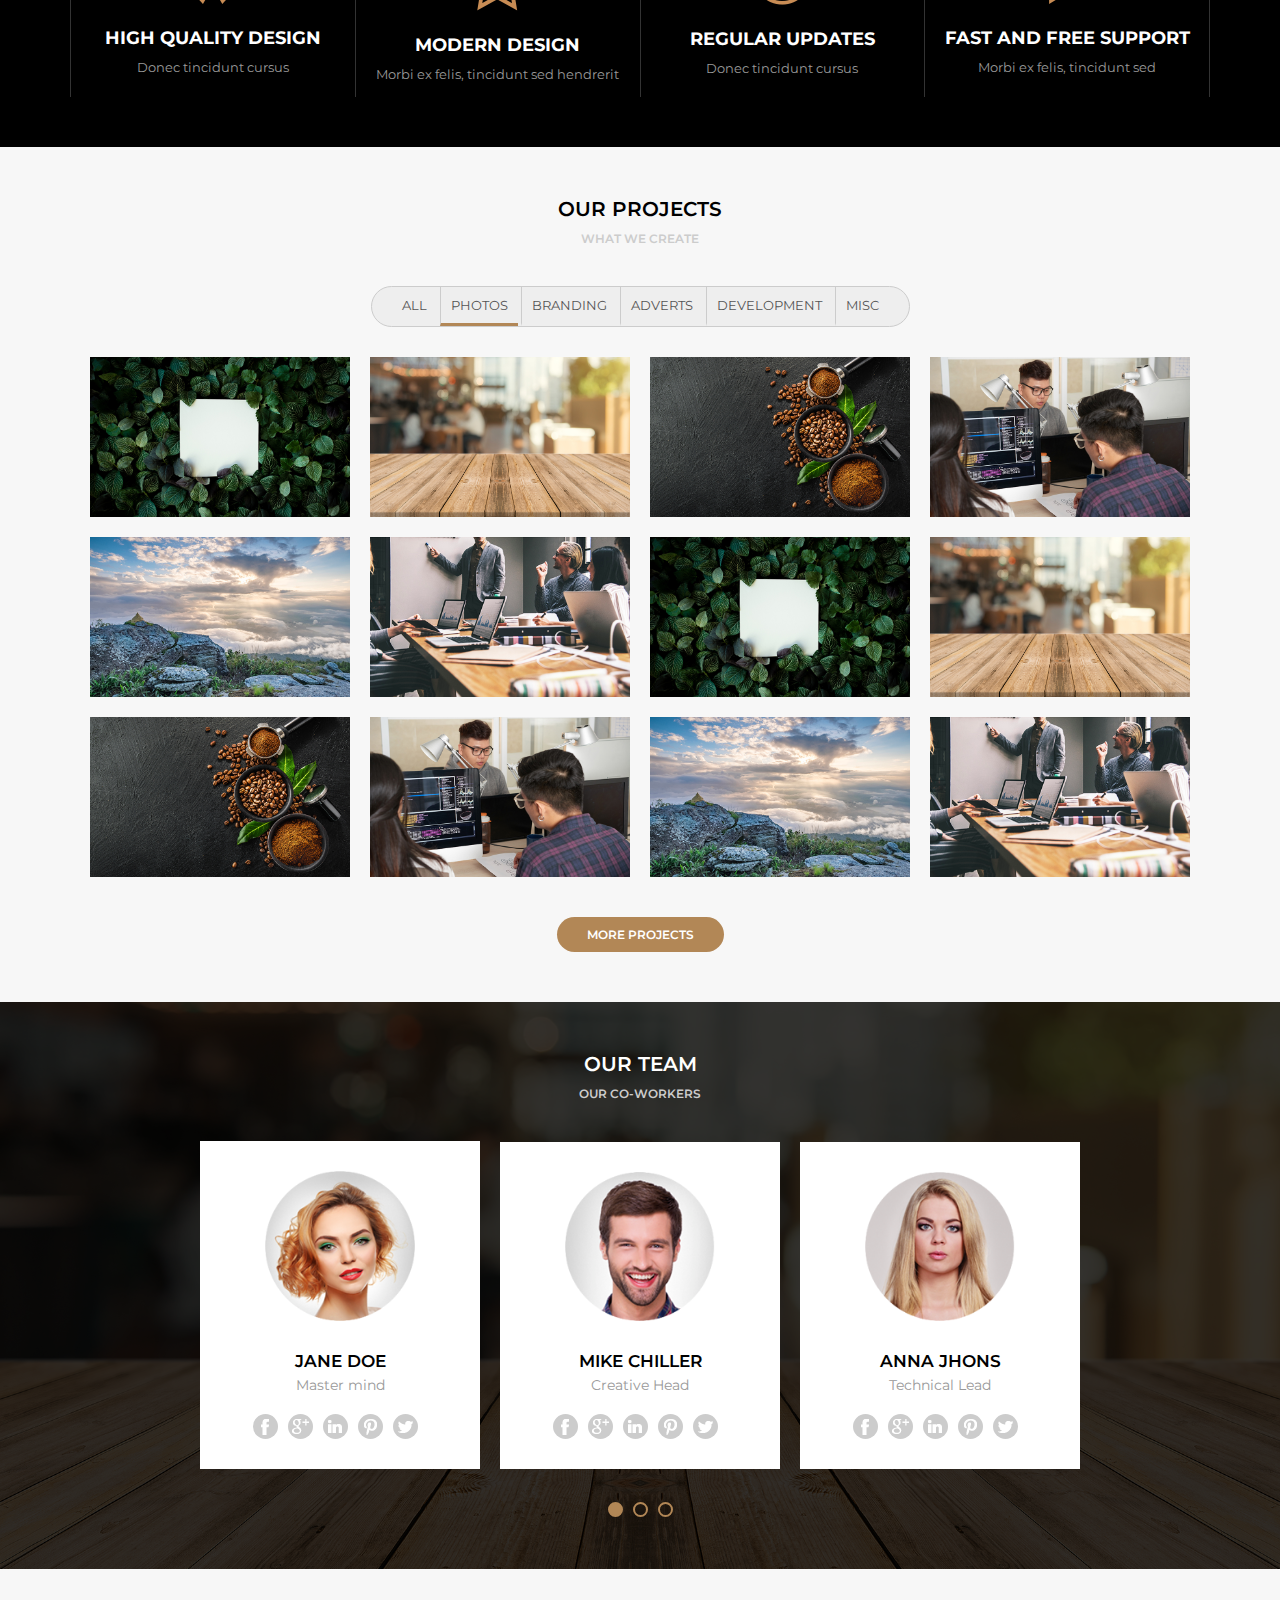
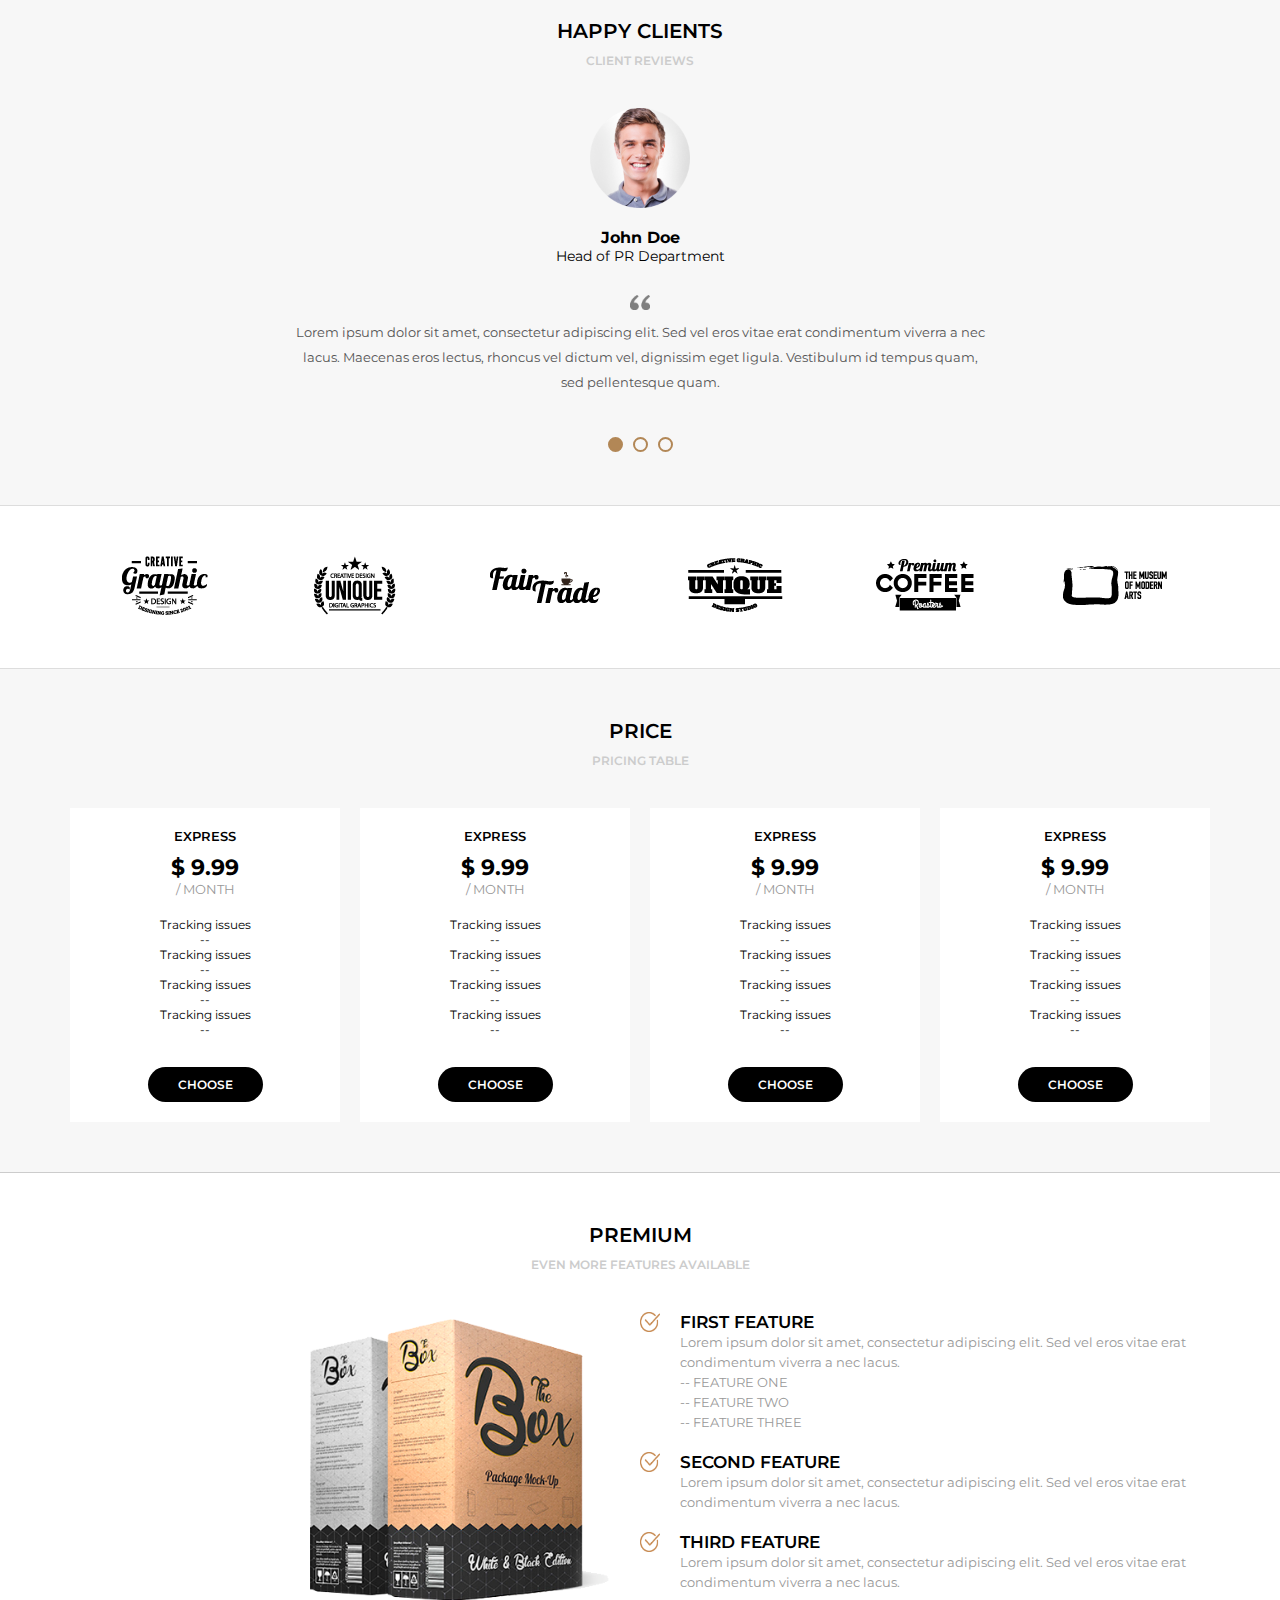
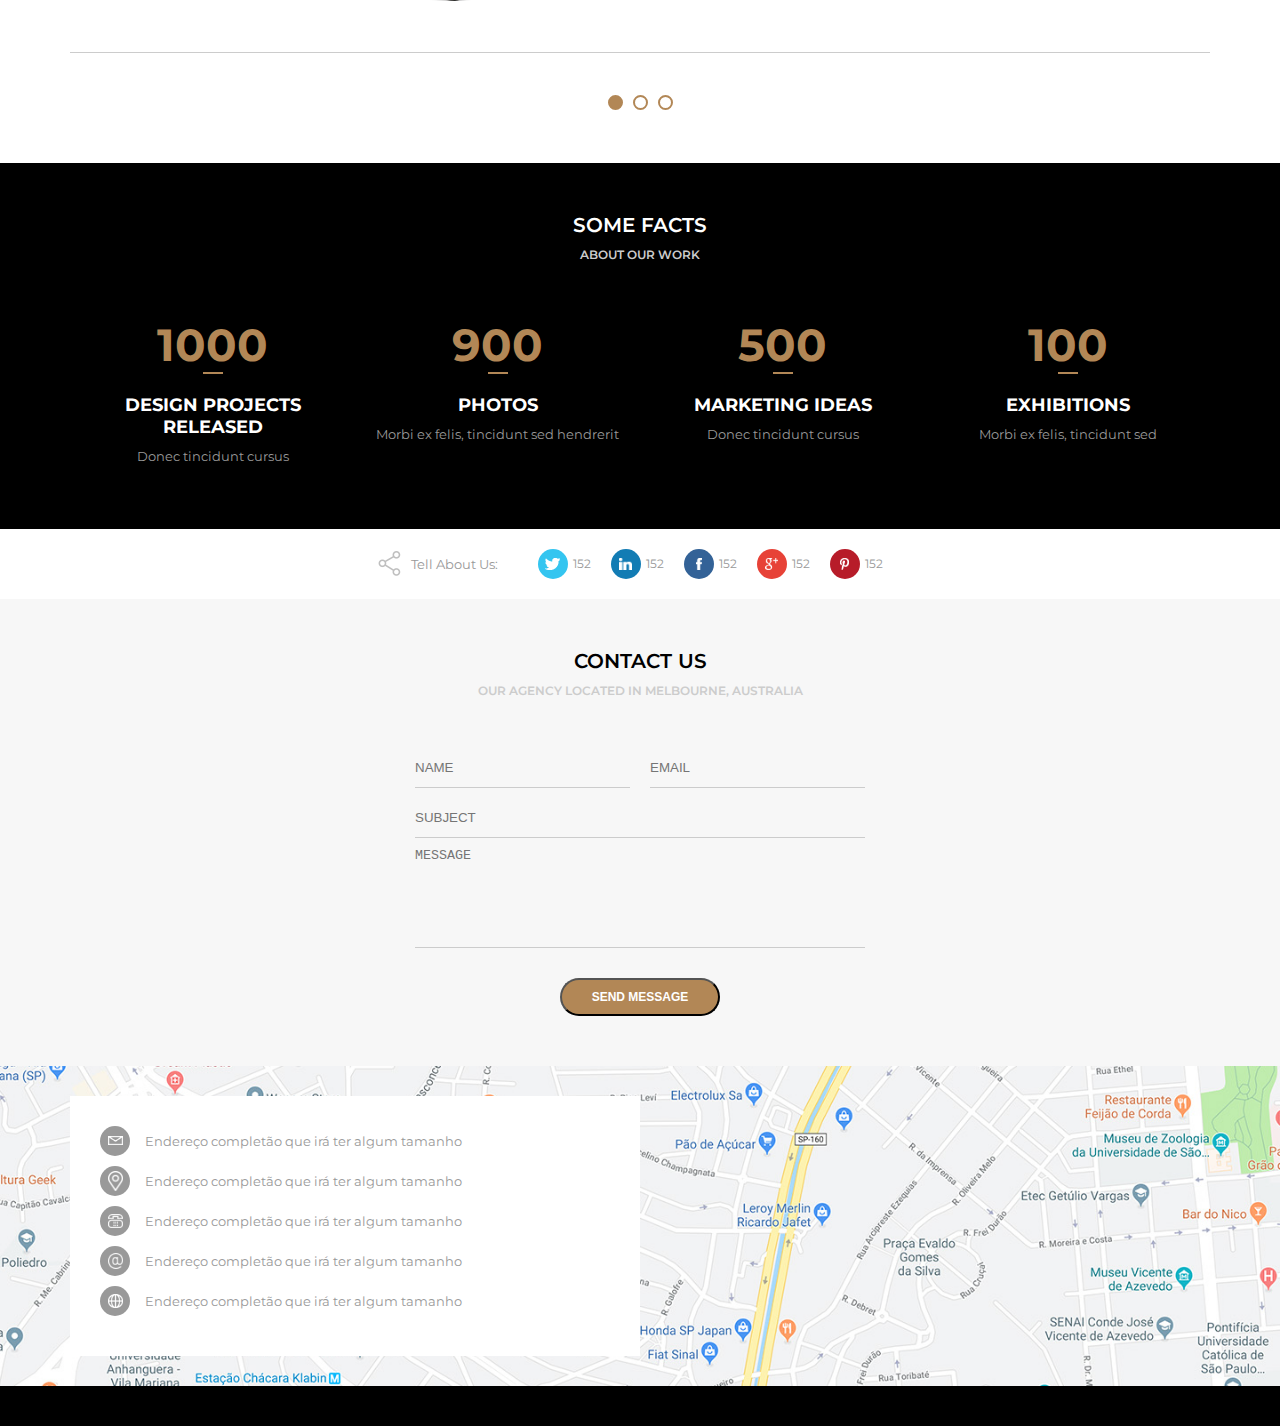
==== commit 1977c698: "map" ====
--- a/home.html
+++ b/home.html
@@ -552,6 +552,61 @@
                 152
             </div>
         </section>
+
+        <section class="default light">
+            <div class="section-title">Contact Us</div>
+            <div class="section-desc">Our Agency Located in Melbourne, Australia</div>
+            <div class="section-body">
+                <div class="section-contact">
+                    <form method="POST">
+                        <div class="section-contact--split">
+                            <input type="text" name="name" placeholder="NAME" />
+                            <input type="text" name="name" placeholder="EMAIL" />
+                        </div>
+                        <input type="text" name="name" placeholder="SUBJECT" />
+                        <textarea name="message" placeholder="MESSAGE"></textarea>
+                        <input type="submit" value="Send Message" class="button" />
+                    </form>
+                </div>
+            </div>
+        </section>
+
+        <section class="section-map">
+            <div class="section-map--area">
+                <div class="section-map--info">
+                        <div class="section-map--info-item">
+                            <div class="section-map--info-item-img">
+                                <img src="assets/images/carta.png" />
+                            </div>
+                            Endereço completão que irá ter algum tamanho
+                        </div>
+                        <div class="section-map--info-item">
+                            <div class="section-map--info-item-img">
+                                <img src="assets/images/localizacao.png" />
+                            </div>
+                            Endereço completão que irá ter algum tamanho
+                        </div>
+                        <div class="section-map--info-item">
+                            <div class="section-map--info-item-img">
+                                <img src="assets/images/telefone.png" />
+                            </div>
+                            Endereço completão que irá ter algum tamanho
+                        </div>
+                        <div class="section-map--info-item">
+                            <div class="section-map--info-item-img">
+                                <img src="assets/images/arroba.png" />
+                            </div>
+                            Endereço completão que irá ter algum tamanho
+                        </div>
+                        <div class="section-map--info-item">
+                            <div class="section-map--info-item-img">
+                                <img src="assets/images/web.png" />
+                            </div>
+                            Endereço completão que irá ter algum tamanho
+                        </div>
+                </div>
+            </div>
+        </section>
     </main>
 
     <footer></footer>
--- a/assets/css/style.css
+++ b/assets/css/style.css
@@ -730,4 +730,71 @@
 }
 .section-share--icon.pinterest {
     background-color:#b71c29;
+}
+
+.section-contact {
+    max-width:450px;
+    margin:auto;
+    text-align:center;
+}
+.section-contact input[type=text],
+.section-contact textarea {
+    display:block;
+    width:100%;
+    height:40px;
+    border:0;
+    background:transparent;
+    border-bottom:1px solid #CCC;
+    outline:0;
+    margin-top:10px;
+}
+.section-contact textarea {
+    height:100px;
+    resize:none;
+}
+.section-contact--split {
+    display:flex;
+}
+.section-contact--split input:first-child {
+    margin-right:20px;
+}
+
+.section-map {
+    background-image:url('../images/mapa.jpg');
+    background-size:cover;
+    background-position:center;
+    padding-top:30px;
+    padding-bottom:30px;
+}
+.section-map--area {
+    width:100vw;
+    max-width:1140px;
+    margin:auto;
+}
+.section-map--info {
+    width:50%;
+    padding:30px;
+    background-color:#FFF;
+    color:#000;
+}
+.section-map--info-item {
+    display:flex;
+    align-items:center;
+    color:#999;
+    margin-bottom:10px;
+}
+.section-map--info-item-img {
+    width:30px;
+    height:30px;
+    display:inline-flex;
+    justify-content: center;
+    align-items: center;
+    padding:5px;
+    background-color:#999;
+    border-radius:15px;
+    margin-right:15px;
+}
+.section-map--info-item-img img {
+    width:15px;
+    height:auto;
 }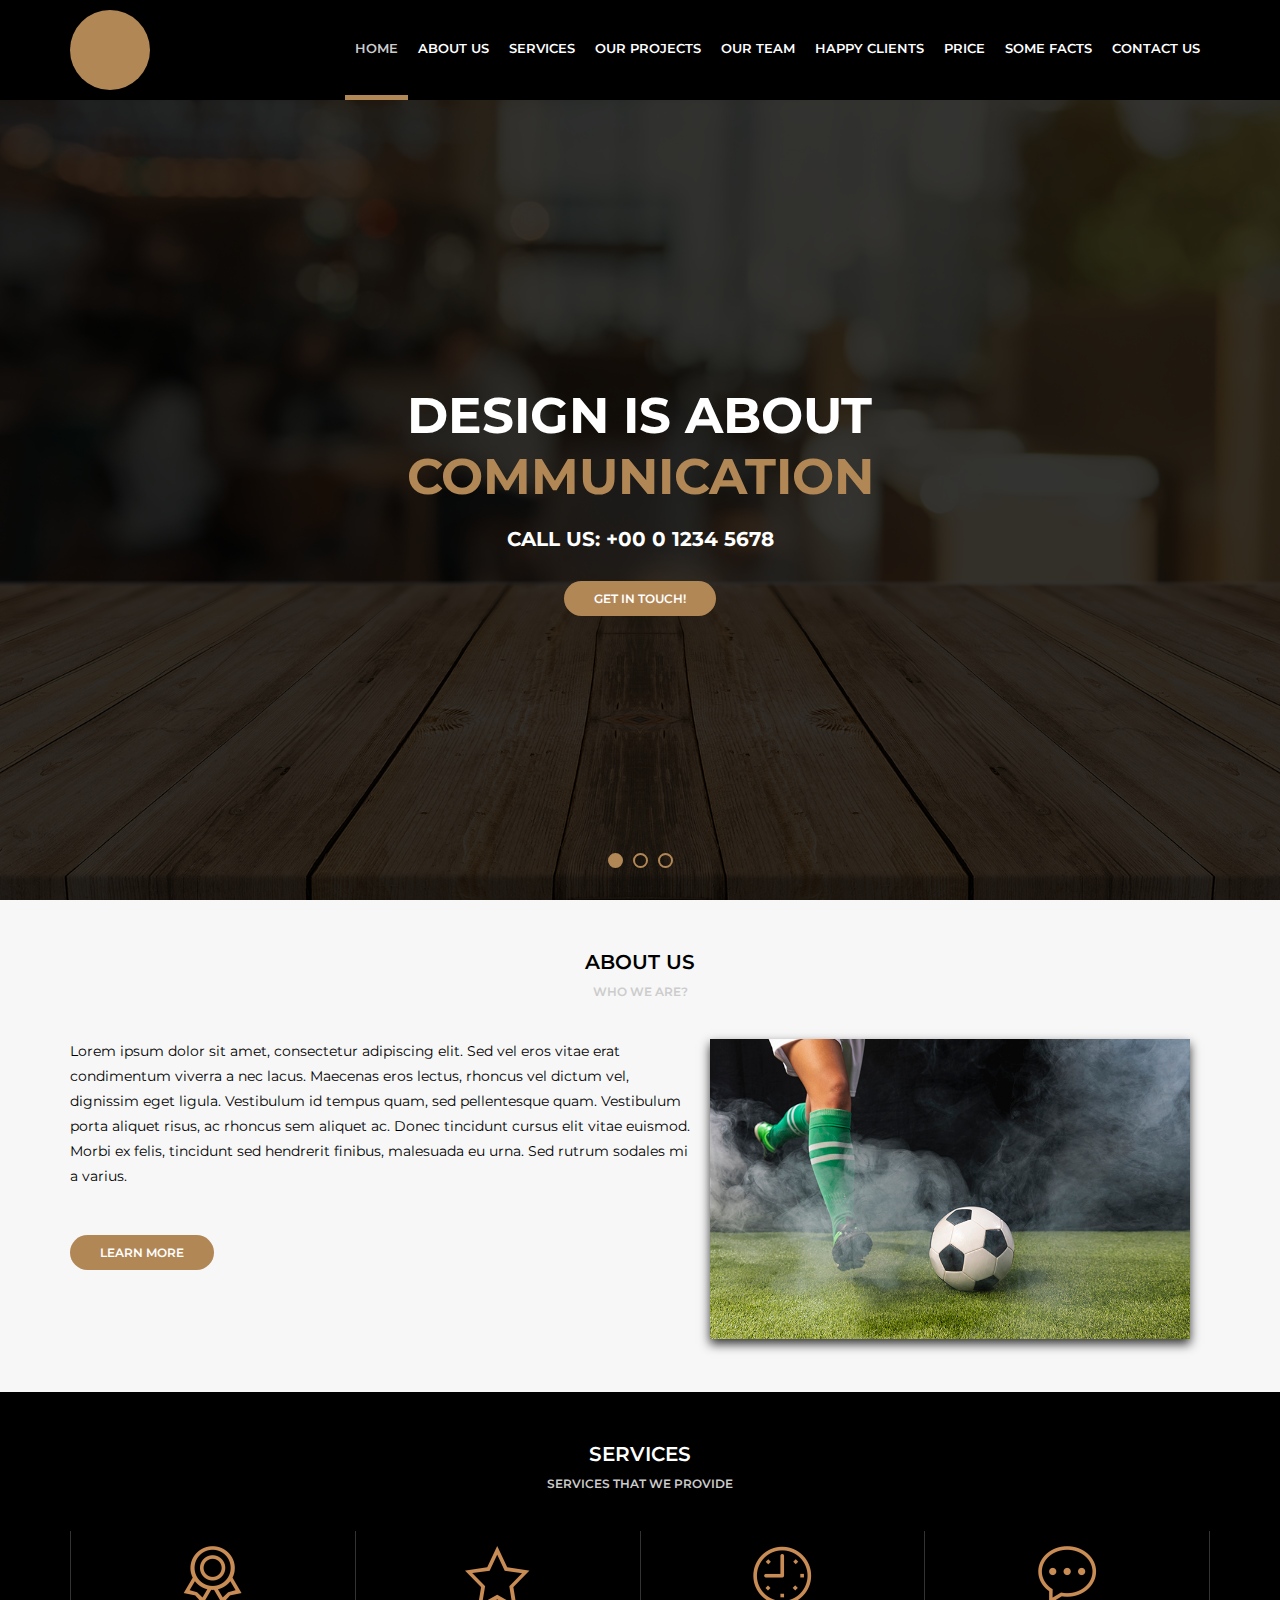
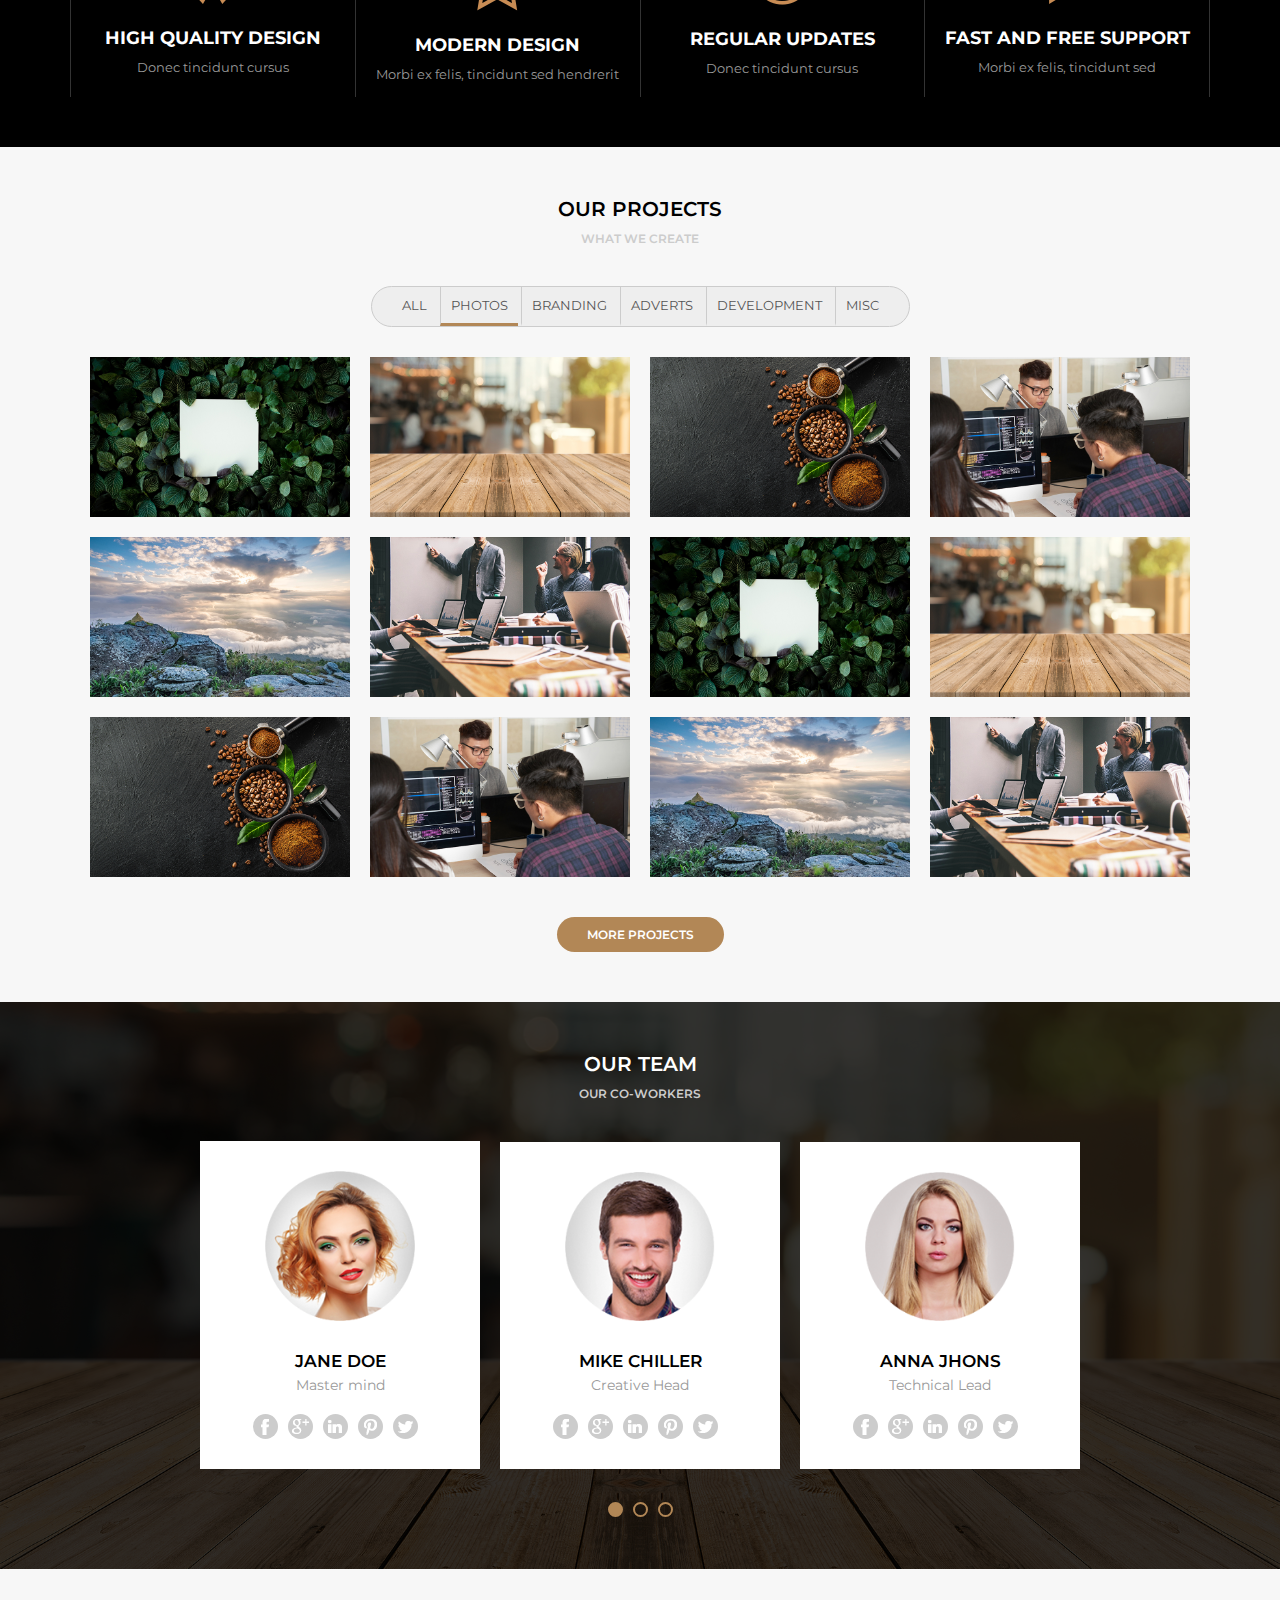
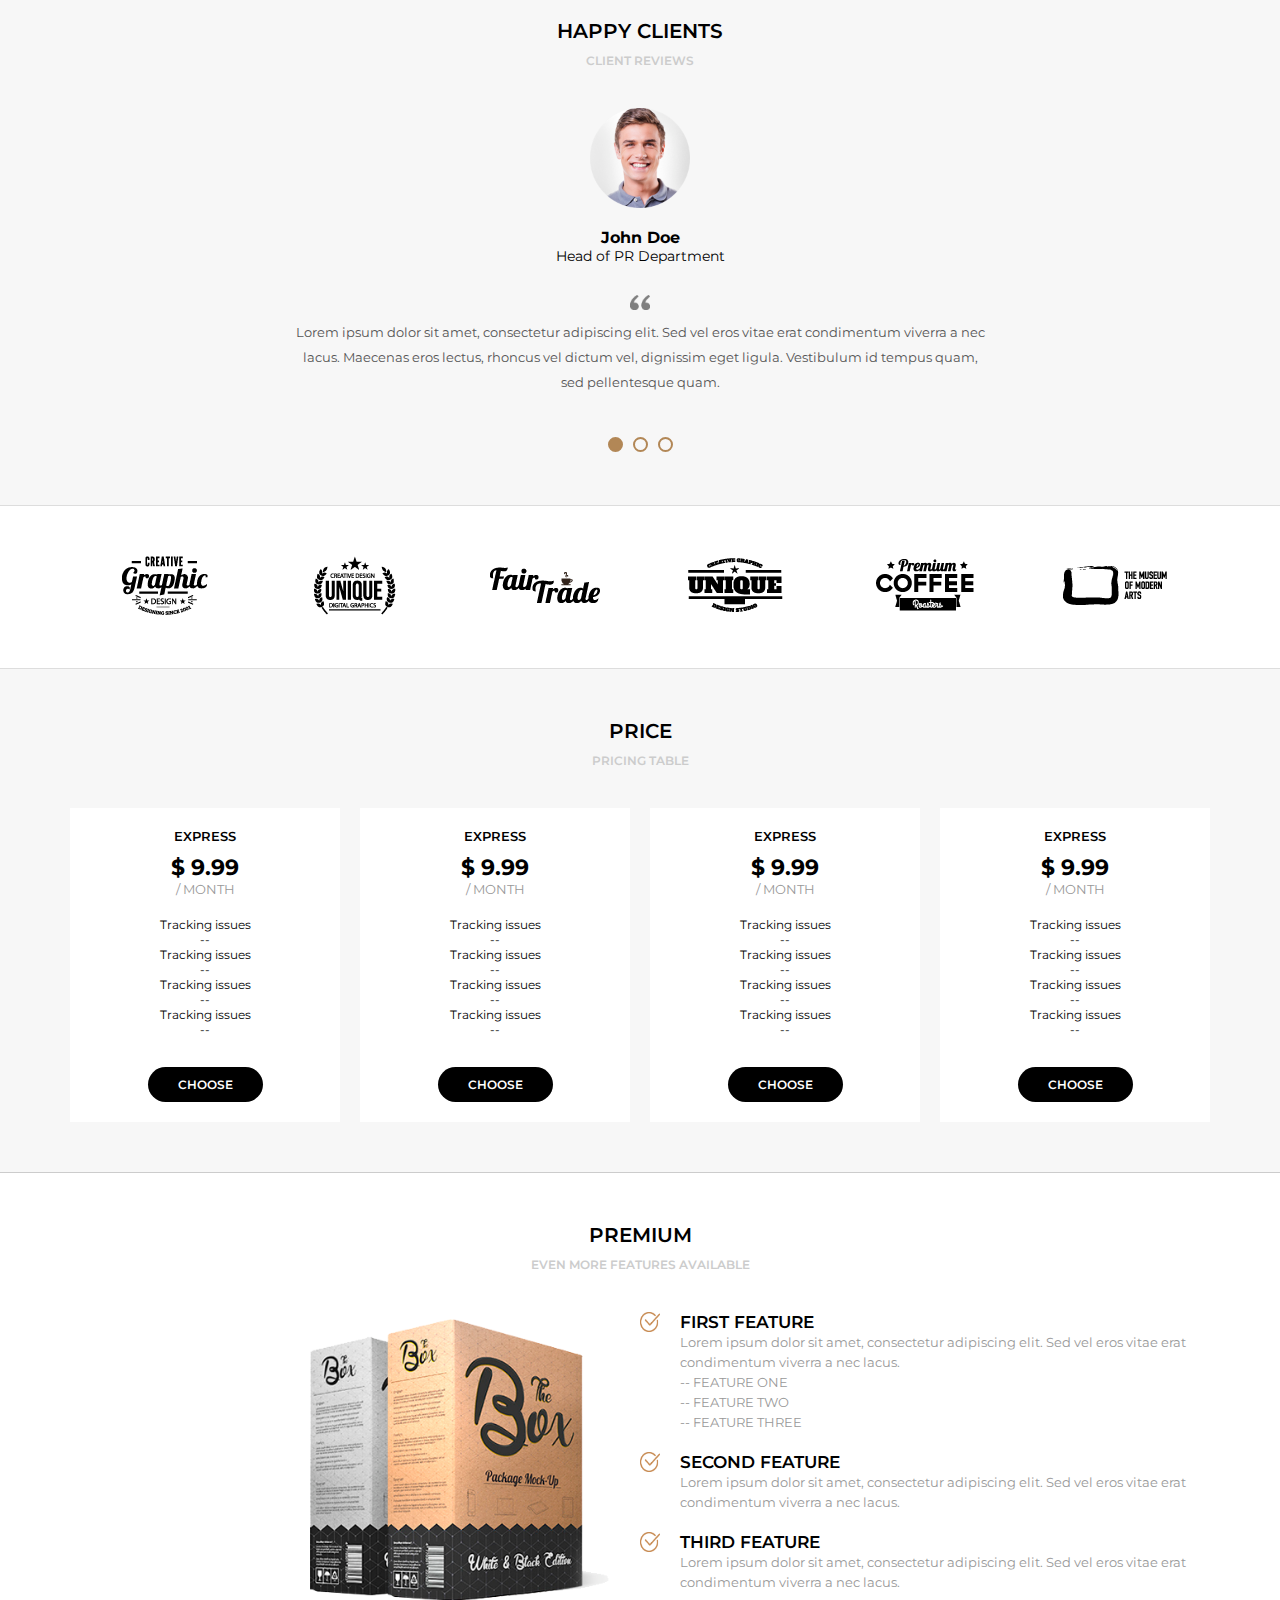
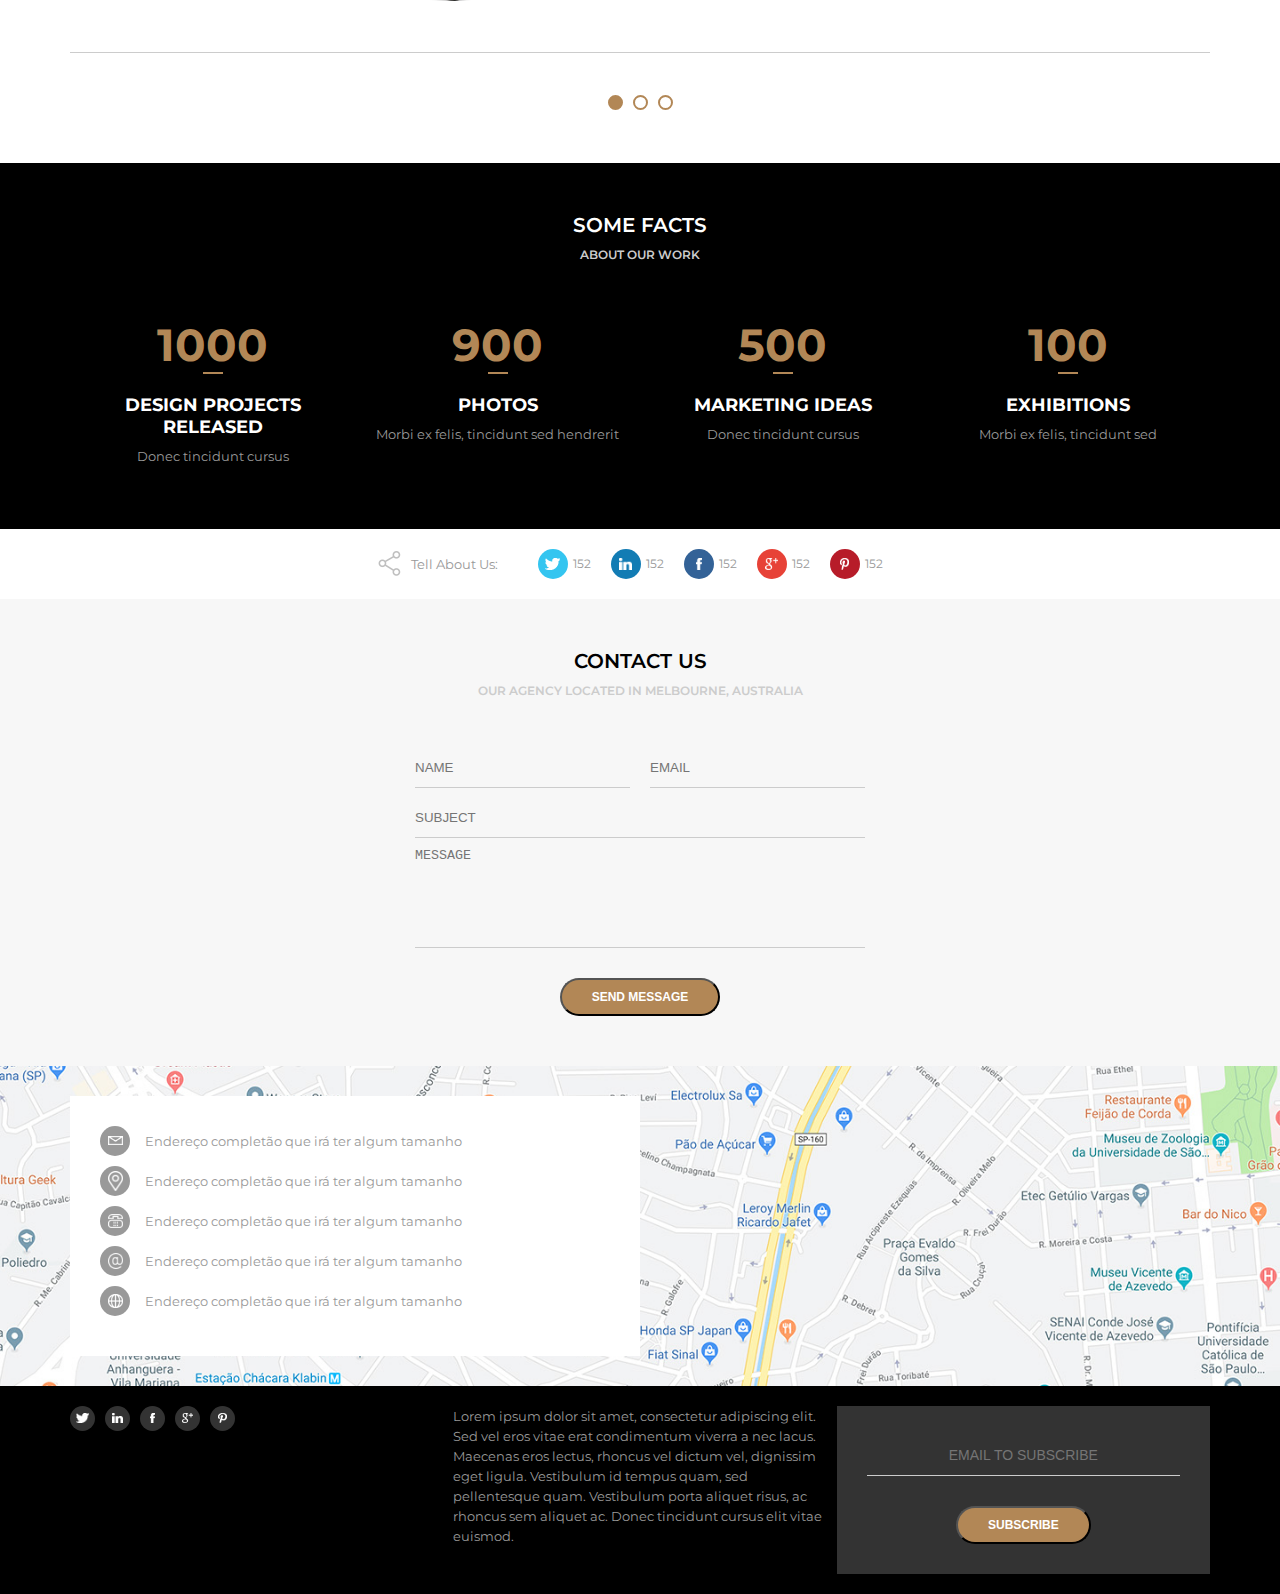
==== commit 6cb3f251: "footer" ====
--- a/home.html
+++ b/home.html
@@ -609,6 +609,27 @@
         </section>
     </main>
 
-    <footer></footer>
+    <footer>
+        <div class="footer--area">
+            <div class="footer--item area1">
+                <div class="footer-social">
+                    <a href=""><img src="assets/images/twitter.png" /></a>
+                    <a href=""><img src="assets/images/linkedin.png" /></a>
+                    <a href=""><img src="assets/images/facebook.png" /></a>
+                    <a href=""><img src="assets/images/googleplus.png" /></a>
+                    <a href=""><img src="assets/images/pinterest.png" /></a>
+                </div>
+            </div>
+            <div class="footer--item area2">
+                    Lorem ipsum dolor sit amet, consectetur adipiscing elit. Sed vel eros vitae erat condimentum viverra a nec lacus. Maecenas eros lectus, rhoncus vel dictum vel, dignissim eget ligula. Vestibulum id tempus quam, sed pellentesque quam. Vestibulum porta aliquet risus, ac rhoncus sem aliquet ac. Donec tincidunt cursus elit vitae euismod.
+            </div>
+            <div class="footer--item area3">
+                <form method="POST">
+                    <input type="email" name="email" placeholder="EMAIL TO SUBSCRIBE" />
+                    <button class="button">Subscribe</button>
+                </form>
+            </div>
+        </div>
+    </footer>
 </body>
 </html>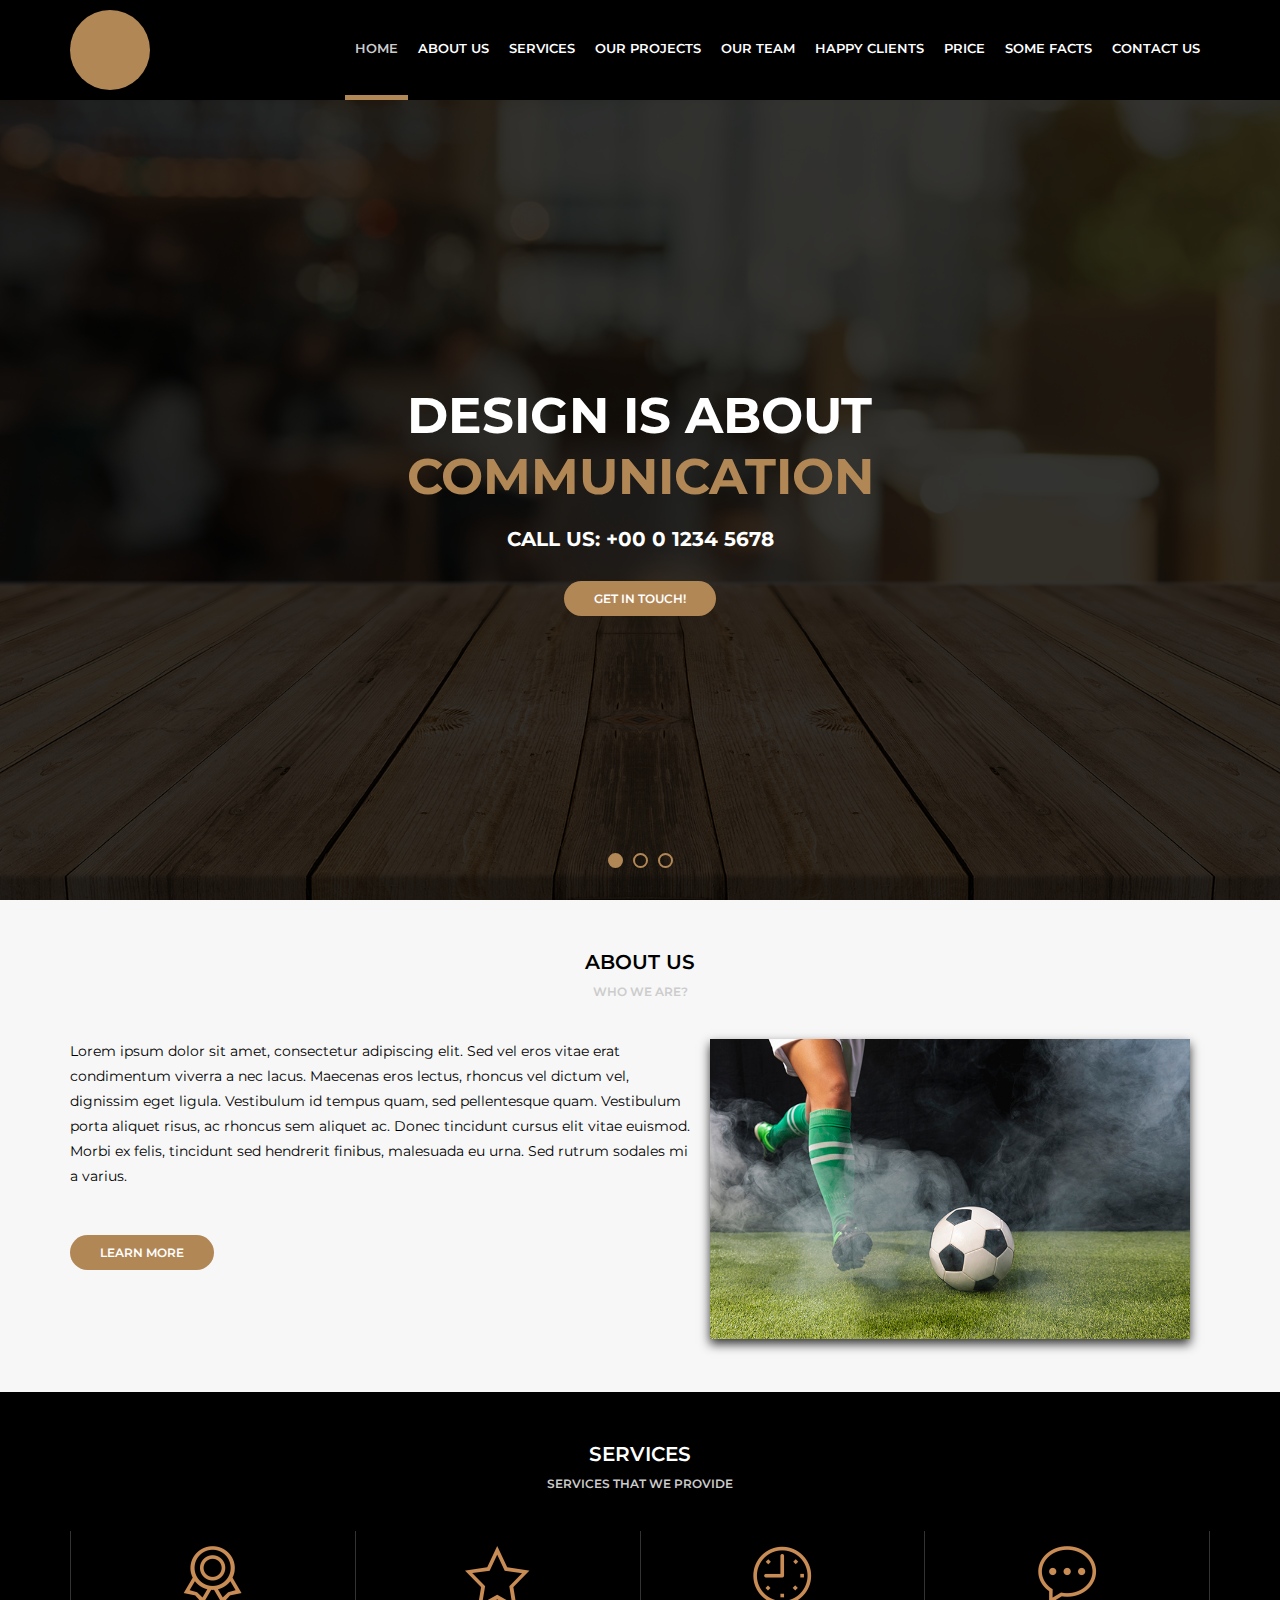
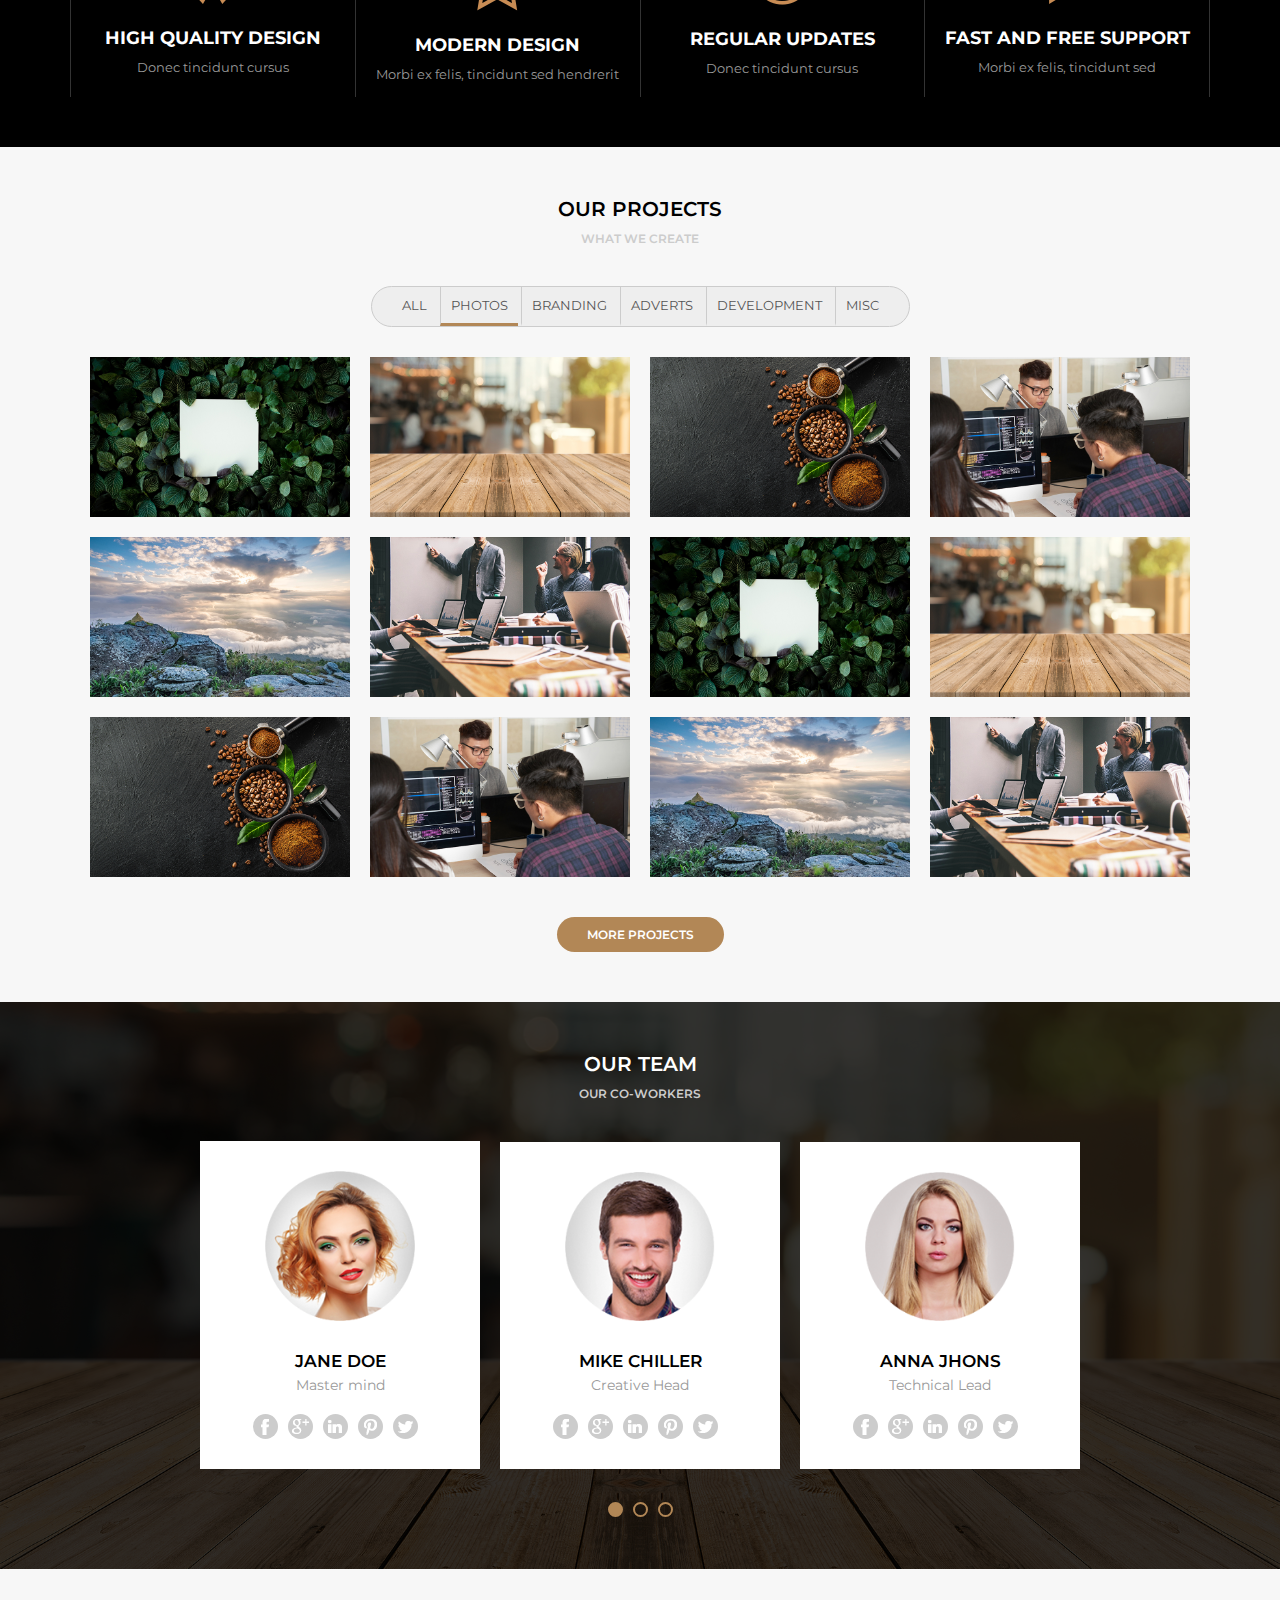
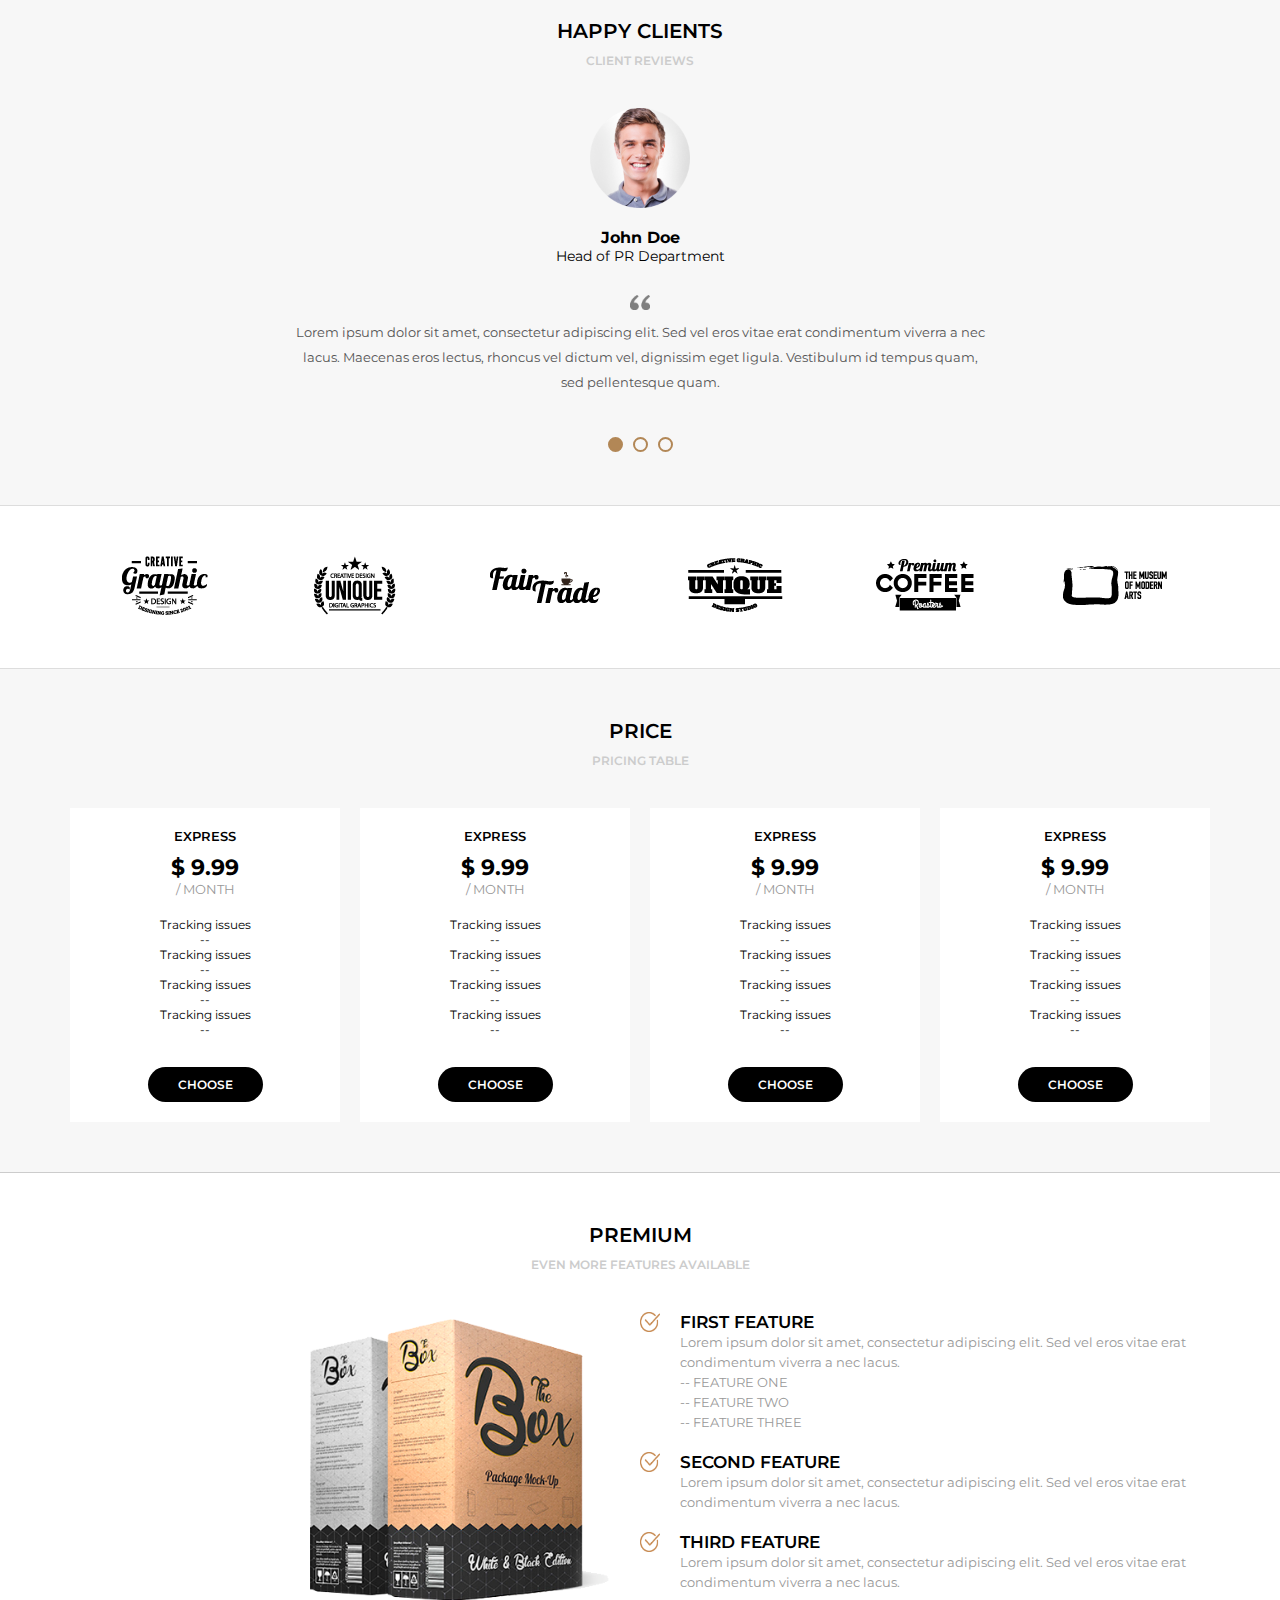
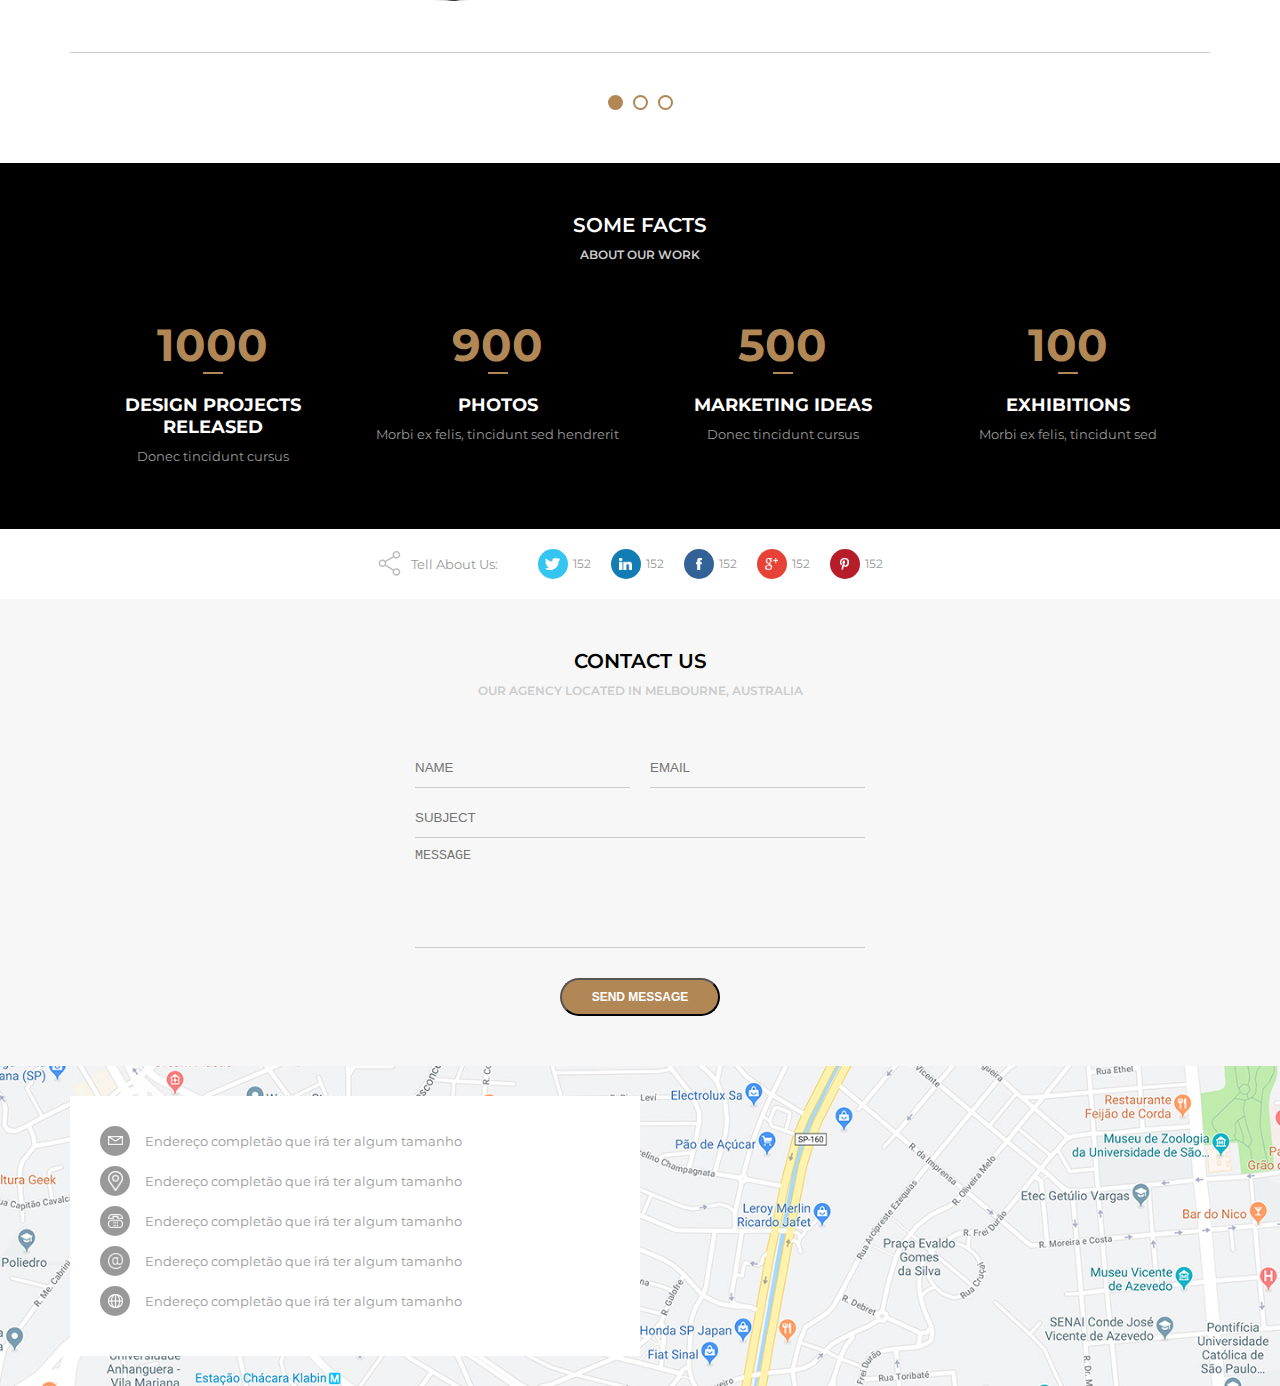
==== commit 29faa271: "Reponsiveness" ====
--- a/home.html
+++ b/home.html
@@ -608,28 +608,5 @@
             </div>
         </section>
     </main>
-
-    <footer>
-        <div class="footer--area">
-            <div class="footer--item area1">
-                <div class="footer-social">
-                    <a href=""><img src="assets/images/twitter.png" /></a>
-                    <a href=""><img src="assets/images/linkedin.png" /></a>
-                    <a href=""><img src="assets/images/facebook.png" /></a>
-                    <a href=""><img src="assets/images/googleplus.png" /></a>
-                    <a href=""><img src="assets/images/pinterest.png" /></a>
-                </div>
-            </div>
-            <div class="footer--item area2">
-                    Lorem ipsum dolor sit amet, consectetur adipiscing elit. Sed vel eros vitae erat condimentum viverra a nec lacus. Maecenas eros lectus, rhoncus vel dictum vel, dignissim eget ligula. Vestibulum id tempus quam, sed pellentesque quam. Vestibulum porta aliquet risus, ac rhoncus sem aliquet ac. Donec tincidunt cursus elit vitae euismod.
-            </div>
-            <div class="footer--item area3">
-                <form method="POST">
-                    <input type="email" name="email" placeholder="EMAIL TO SUBSCRIBE" />
-                    <button class="button">Subscribe</button>
-                </form>
-            </div>
-        </div>
-    </footer>
 </body>
 </html>--- a/assets/css/style.css
+++ b/assets/css/style.css
@@ -797,4 +797,289 @@
 .section-map--info-item-img img {
     width:15px;
     height:auto;
+}
+
+@media (min-width:450px) and (max-width:800px) {
+    .logo {
+        margin-left:30px;
+    }
+    .menu-opener {
+        display:block;
+        width:45px;
+        margin-right:30px;
+    }
+    nav {
+        display:none;
+        position: absolute;
+        z-index: 99;
+        background-color: rgba(0, 0, 0, 0.9);
+        width: 70vw;
+        height: calc(100vh - 100px);
+        top: 100px;
+        right: 0;
+    }
+    .menu ul {
+        flex-direction:column;
+    }
+
+    .menu li a {
+        font-weight:bold;
+        height:80px;
+        font-size:27px;
+        margin-left:50px;
+        border:0;
+    }
+    .menu li.active a {
+        border:0;
+        color:#B28756;
+    }
+
+
+    .section-aboutus {
+        flex-direction:column;
+    }
+    .section-aboutus--left {
+        margin-left:30px;
+        margin-right:30px;
+        margin-bottom:30px;
+    }
+
+    .section-aboutus--right {
+        width:auto;
+    }
+
+    .section-services {
+        flex-wrap:wrap;
+    }
+    .section-service {
+        min-width:50%;
+        margin-bottom:30px;
+    }
+    .section-service:first-child {
+        border-left:0;
+    }
+
+    .section-team {
+        max-width:580px;
+    }
+
+    .section-price {
+        flex-wrap:wrap;
+    }
+    .section-price--item {
+        margin-left:20px;
+        min-width:calc(50% - 40px);
+        margin-bottom:20px;
+    }
+    .section-price--item:last-child {
+        margin-right:20px;
+    }
+
+    .section-facts {
+        flex-wrap:wrap;
+    }
+    .section-fact {
+        min-width:50%;
+    }
+
+
+    .section-map {
+        padding-left:30px;
+        padding-right:30px;
+    }
+    .section-map--area {
+        width:auto;
+    }
+    .section-map--info {
+        width:auto;
+    }
+    .section-map--info-item {
+        margin-bottom:20px;
+    }
+    .section-map--info-item:last-child {
+        margin-bottom:0;
+    }
+    .section-premium .slidearea {
+        display: block;
+        padding: 50px;
+    }
+
+    .section-premium--right {
+        margin-top: 30px;
+    }
+}
+
+
+@media (max-width:450px) {
+    .logo {
+        margin-left:30px;
+    }
+    .menu-opener {
+        display:block;
+        width:45px;
+        margin-right:30px;
+    }
+    nav {
+        display:none;
+        position: absolute;
+        z-index: 99;
+        background-color: rgba(0, 0, 0, 0.9);
+        width: 80vw;
+        height: calc(100vh - 100px);
+        top: 100px;
+        right: 0;
+    }
+    .menu ul {
+        flex-direction:column;
+    }
+
+    .menu li a {
+        font-weight:bold;
+        height:60px;
+        font-size:20px;
+        margin-left:30px;
+        border:0;
+    }
+    .menu li.active a {
+        border:0;
+        color:#B28756;
+    }
+
+    .banner h1 {
+        font-size:30px;
+    }
+    .banner h2 {
+        font-size:17px;
+    }
+
+
+    .section-aboutus {
+        flex-direction:column;
+    }
+    .section-aboutus--left {
+        margin-left:30px;
+        margin-right:30px;
+        margin-bottom:30px;
+    }
+
+    .section-aboutus--right {
+        width:auto;
+        margin-left:30px;
+        margin-right:30px;
+    }
+    .section-aboutus--right img {
+        width:100%;
+    }
+
+    .section-services {
+        flex-wrap:wrap;
+    }
+    .section-service {
+        min-width:100%;
+        margin-bottom:30px;
+    }
+    .section-service:first-child {
+        border-left:0;
+    }
+
+    .section-projects--filters {
+        margin-left:30px;
+        margin-right:30px;
+    }
+    .section-projects--photo {
+        width:320px;
+    }
+    .section-projects--photoarea {
+        width:300px;
+        height:190px;
+    }
+
+    .section-team {
+        max-width:280px;
+    }
+
+    .section-companies--area {
+        flex-wrap:wrap;
+    }
+    .section-company {
+        min-width: 50%;
+        margin-bottom: 20px;
+    }
+
+    .section-price {
+        flex-wrap:wrap;
+    }
+    .section-price--item {
+        margin-left:20px;
+        min-width:calc(100% - 40px);
+        margin-bottom:20px;
+    }
+    .section-price--item:last-child {
+        margin-right:20px;
+    }
+
+    .section-premium .slidearea {
+        flex-direction: column;
+    }
+    .section-premium--left {
+        text-align:center;
+        margin-bottom:30px;
+    }
+    .section-premium--right {
+        padding-left:20px;
+        padding-right:20px;
+    }
+
+    .section-facts {
+        flex-wrap:wrap;
+    }
+    .section-fact {
+        min-width:100%;
+    }
+
+    .section-share {
+        flex-wrap:wrap;
+        justify-content: flex-start;
+    }
+    .section-share--legend {
+        width:100vw;
+        margin:0;
+        margin-bottom:30px;
+        justify-content: center;
+    }
+    .section-share--item {
+        min-width: 50%;
+        max-width: 50%;
+        margin: 0;
+        justify-content: center;
+        flex-direction: column;
+        margin-bottom: 20px;
+        
+    }
+
+    .section-contact {
+        max-width:100vw;
+        margin-left:20px;
+        margin-right:20px;
+    }
+    .section-contact--split {
+        flex-direction: column;
+    }
+
+    .section-map {
+        padding:0;
+        padding-bottom:250px;
+    }
+    .section-map--area {
+        width:auto;
+    }
+    .section-map--info {
+        width:auto;
+    }
+    .section-map--info-item {
+        margin-bottom:20px;
+    }
+    .section-map--info-item:last-child {
+        margin-bottom:0;
+    }
 }